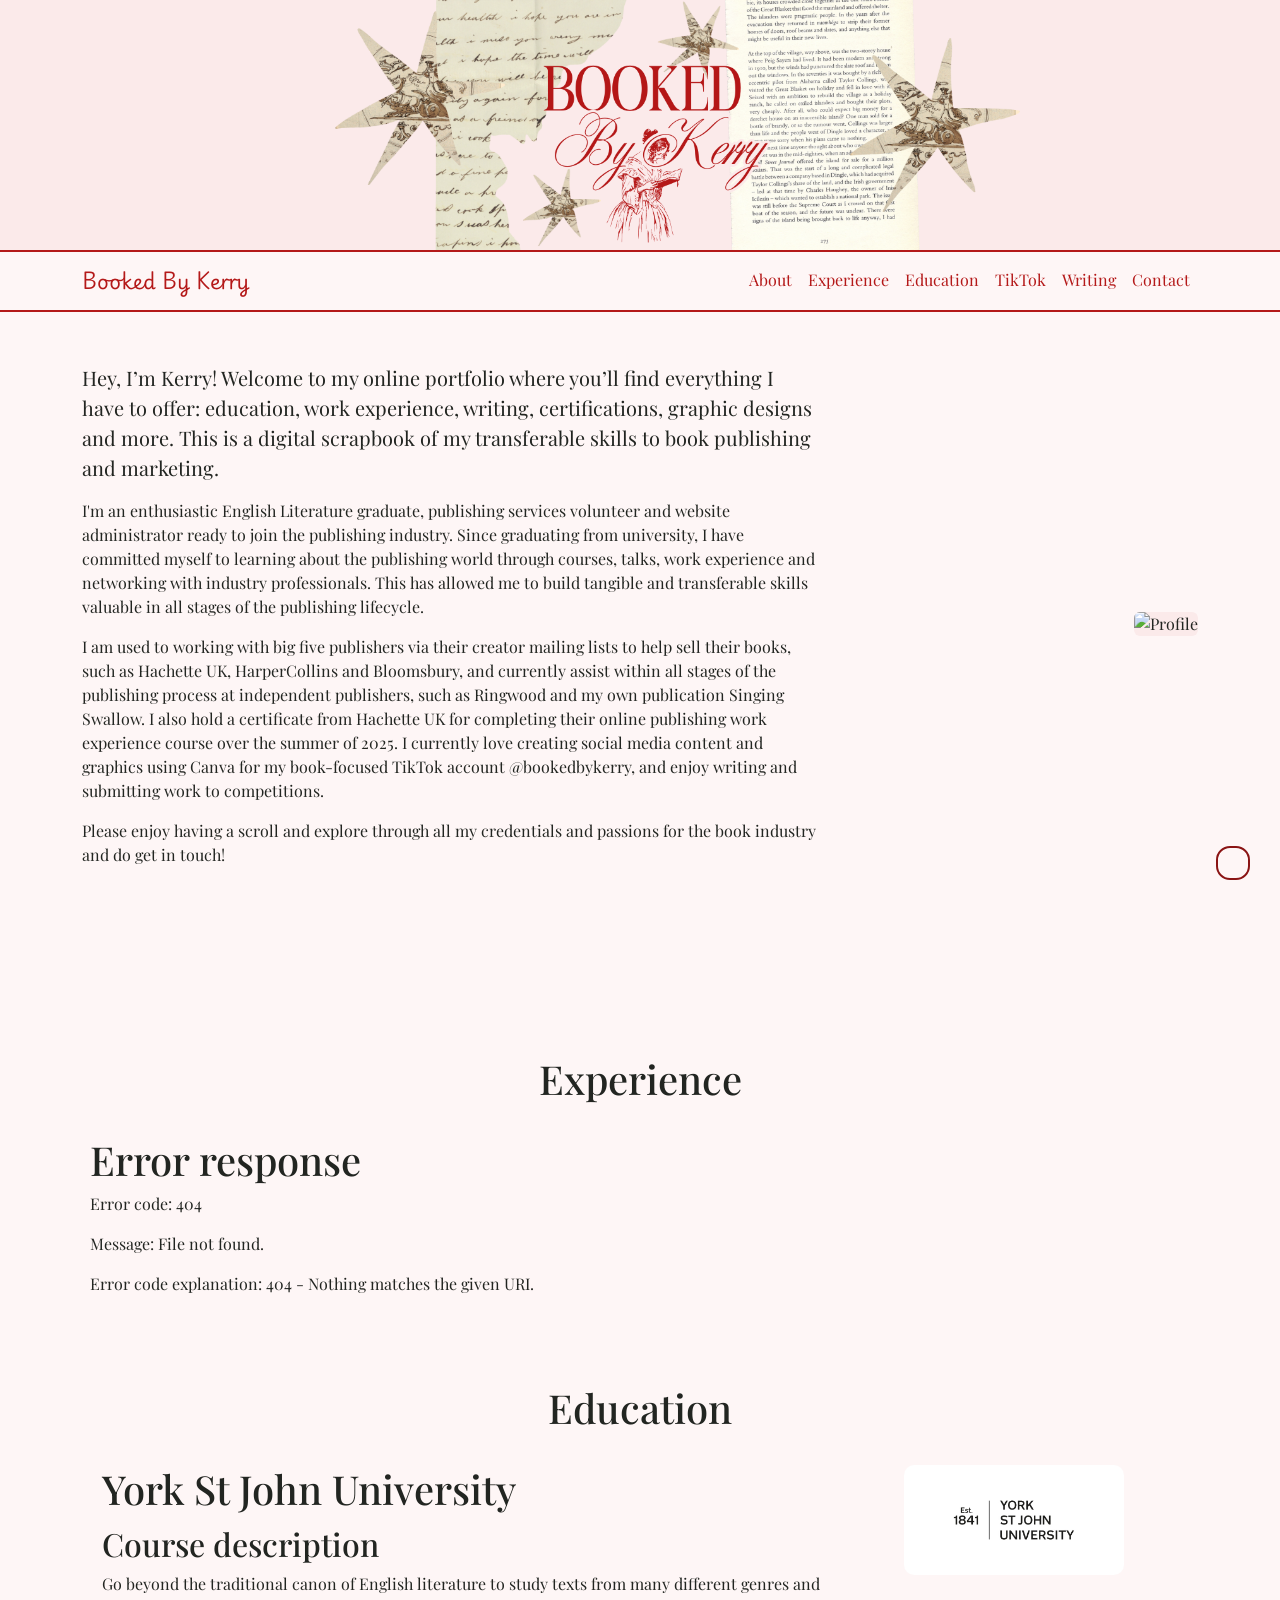
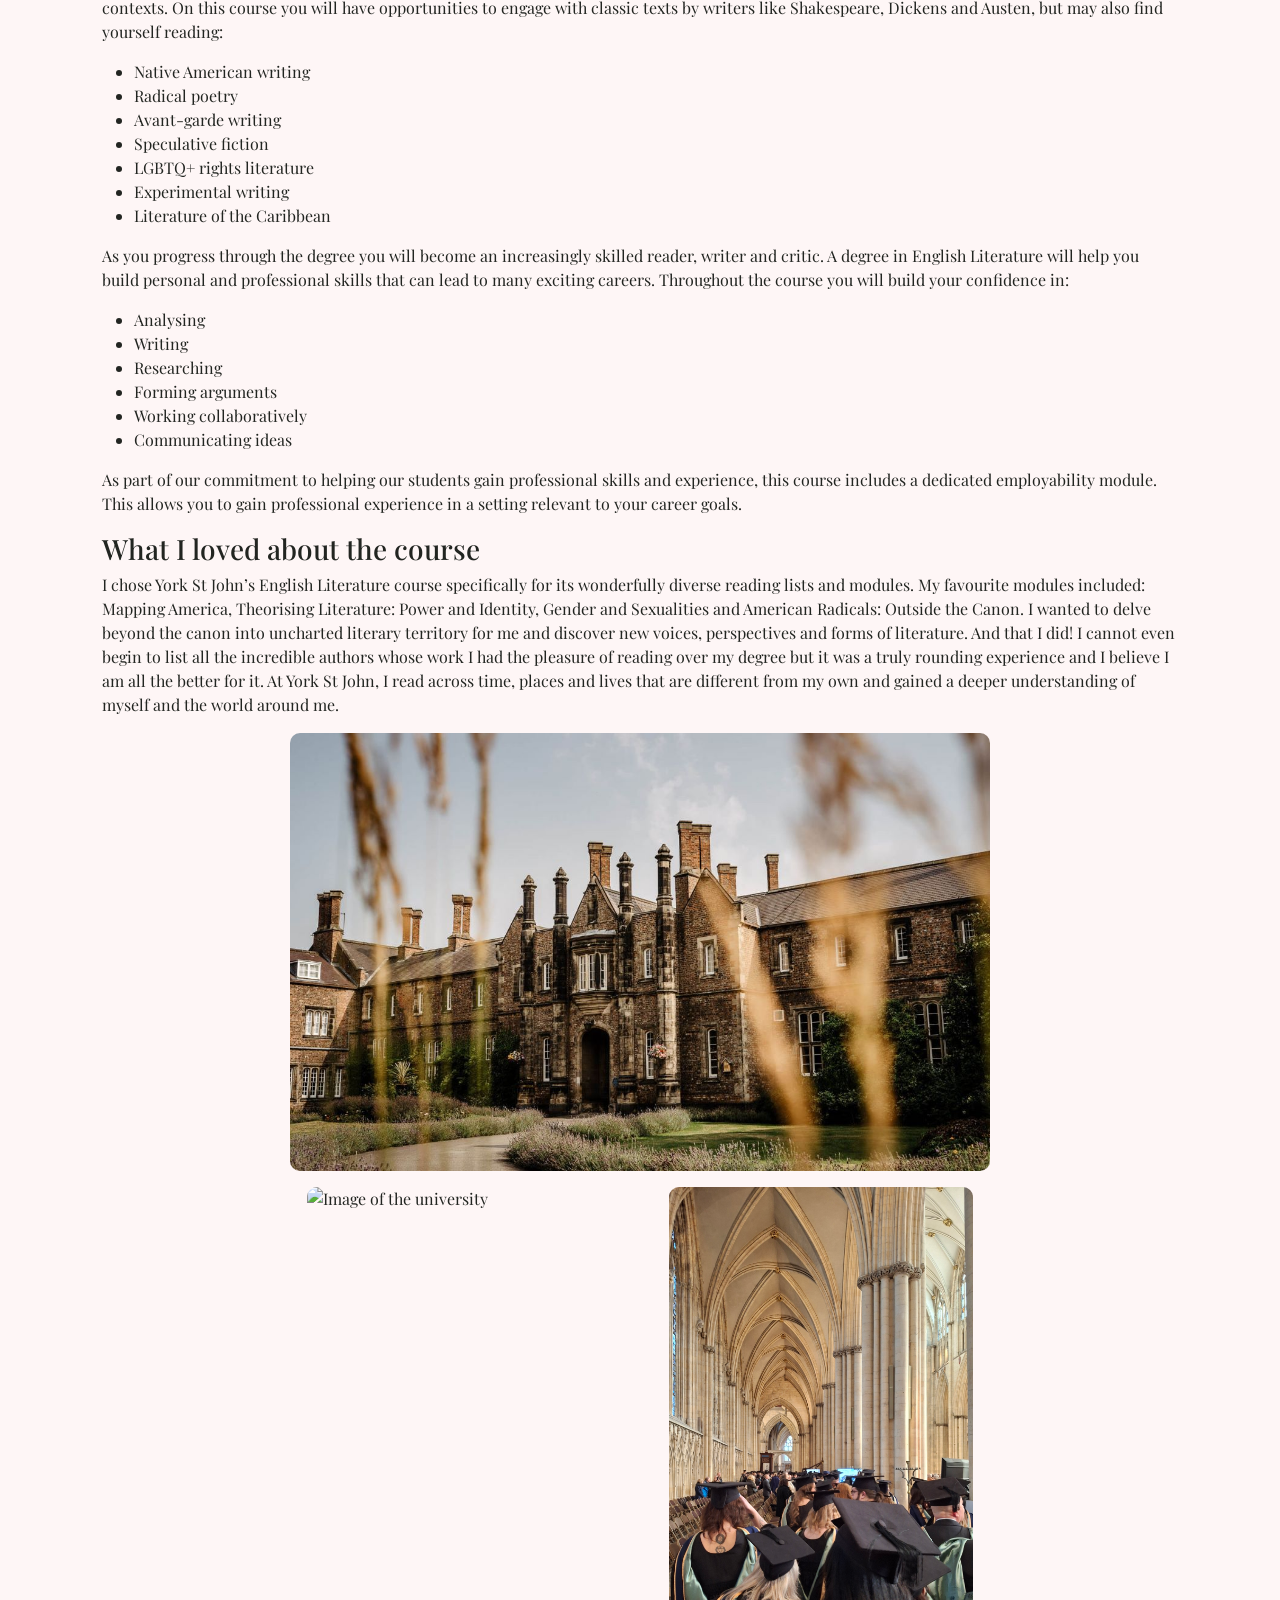
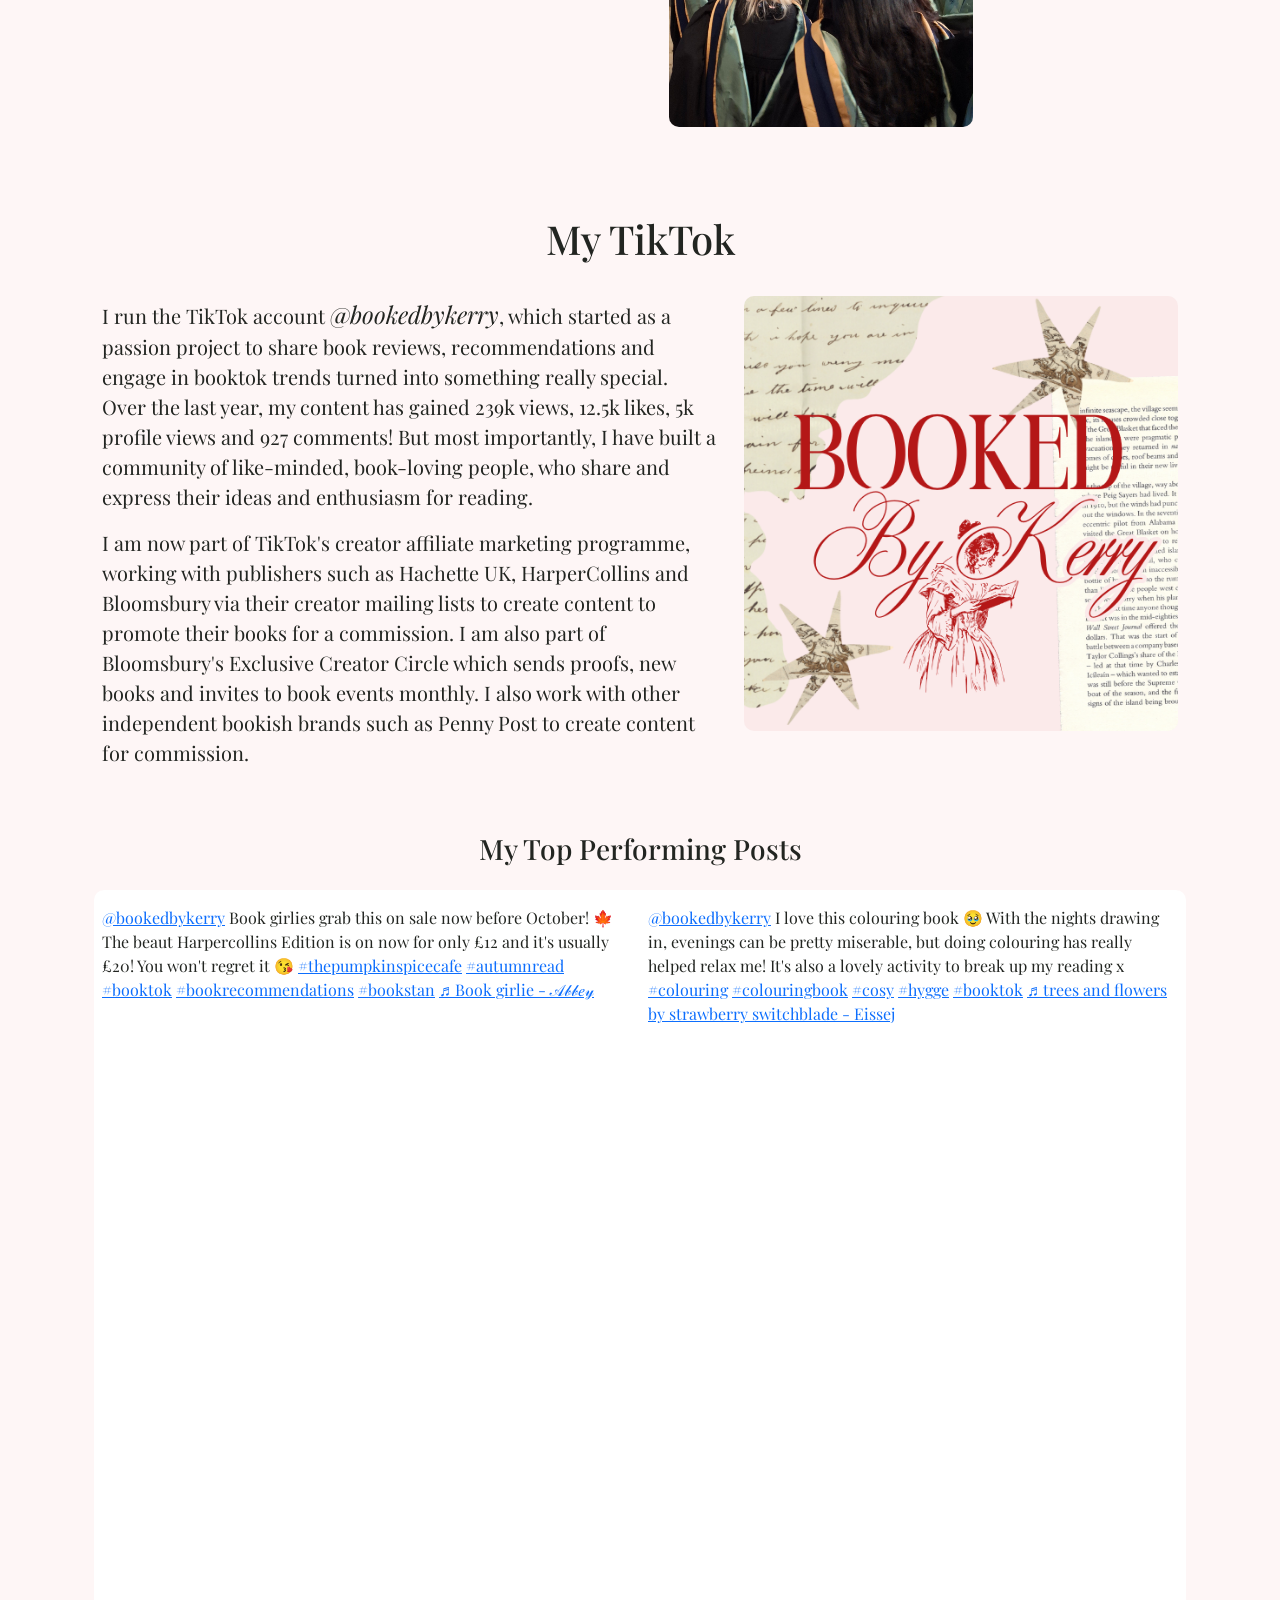
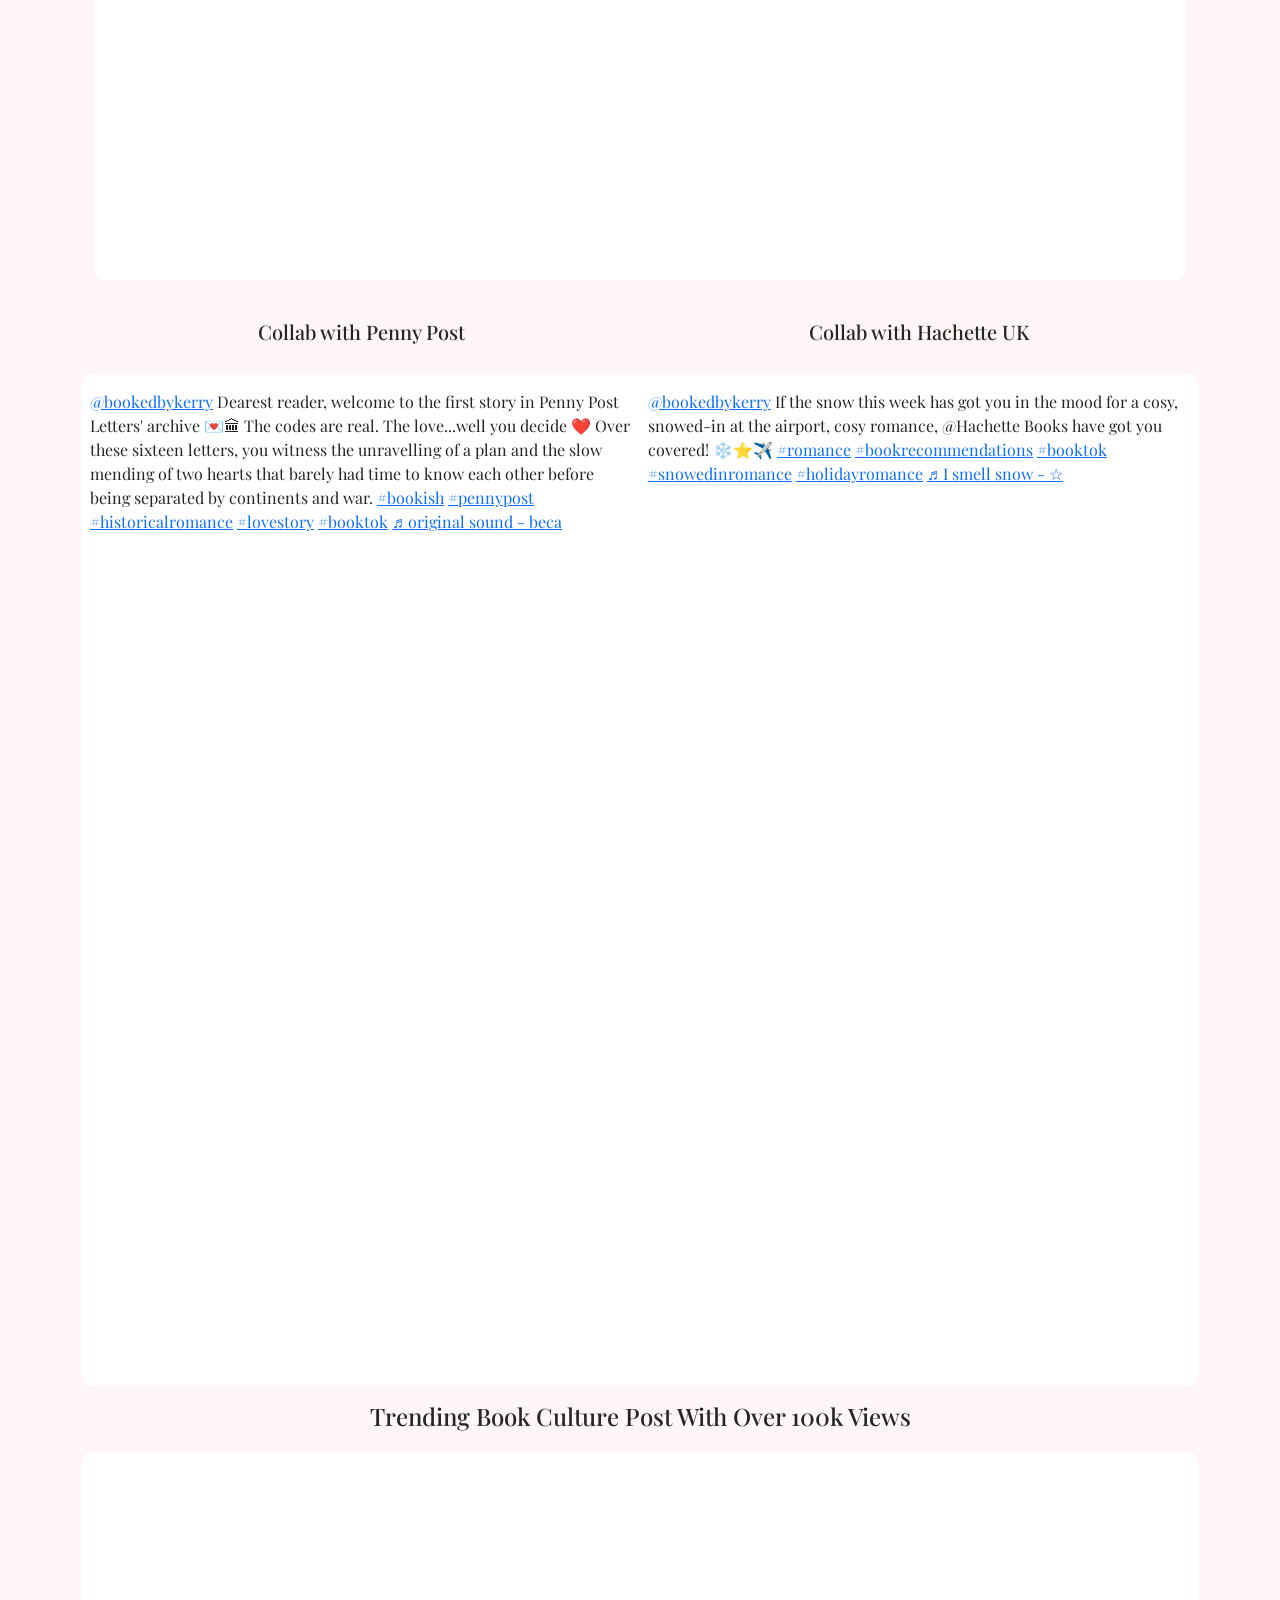
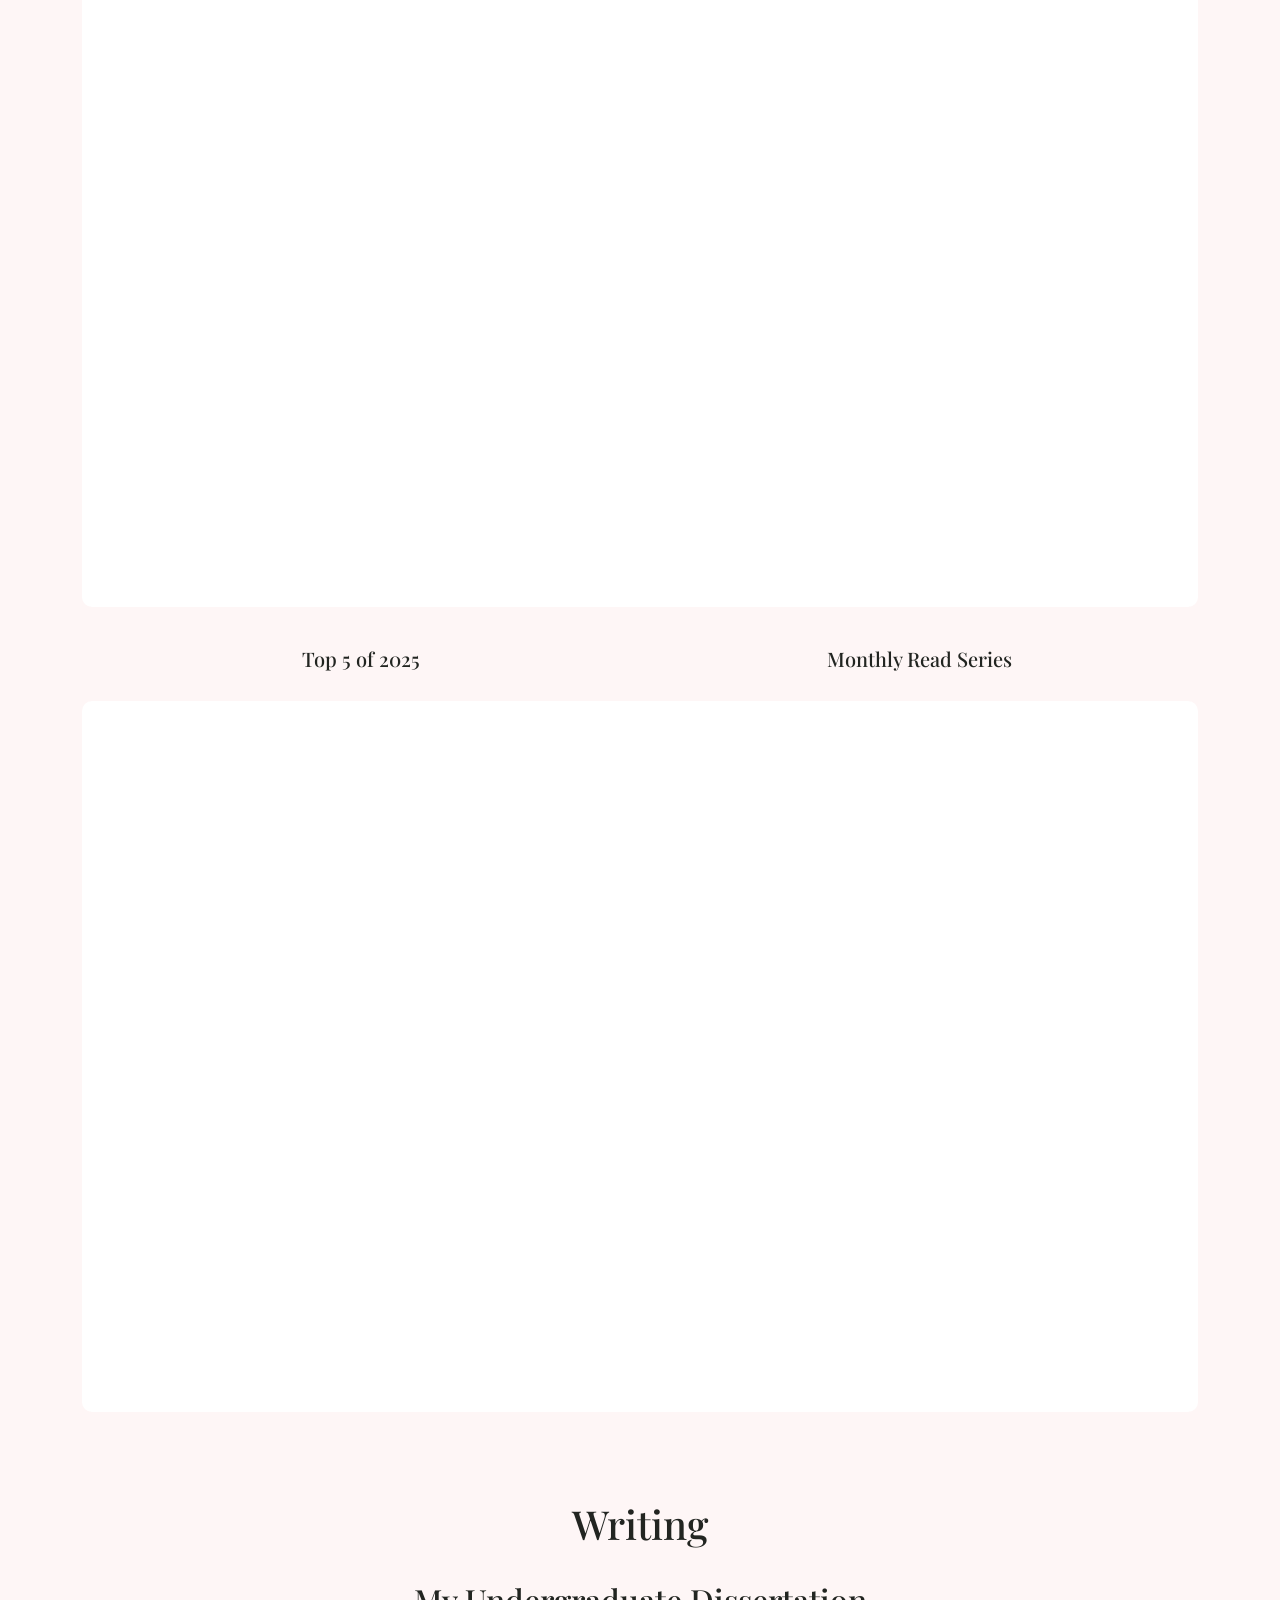
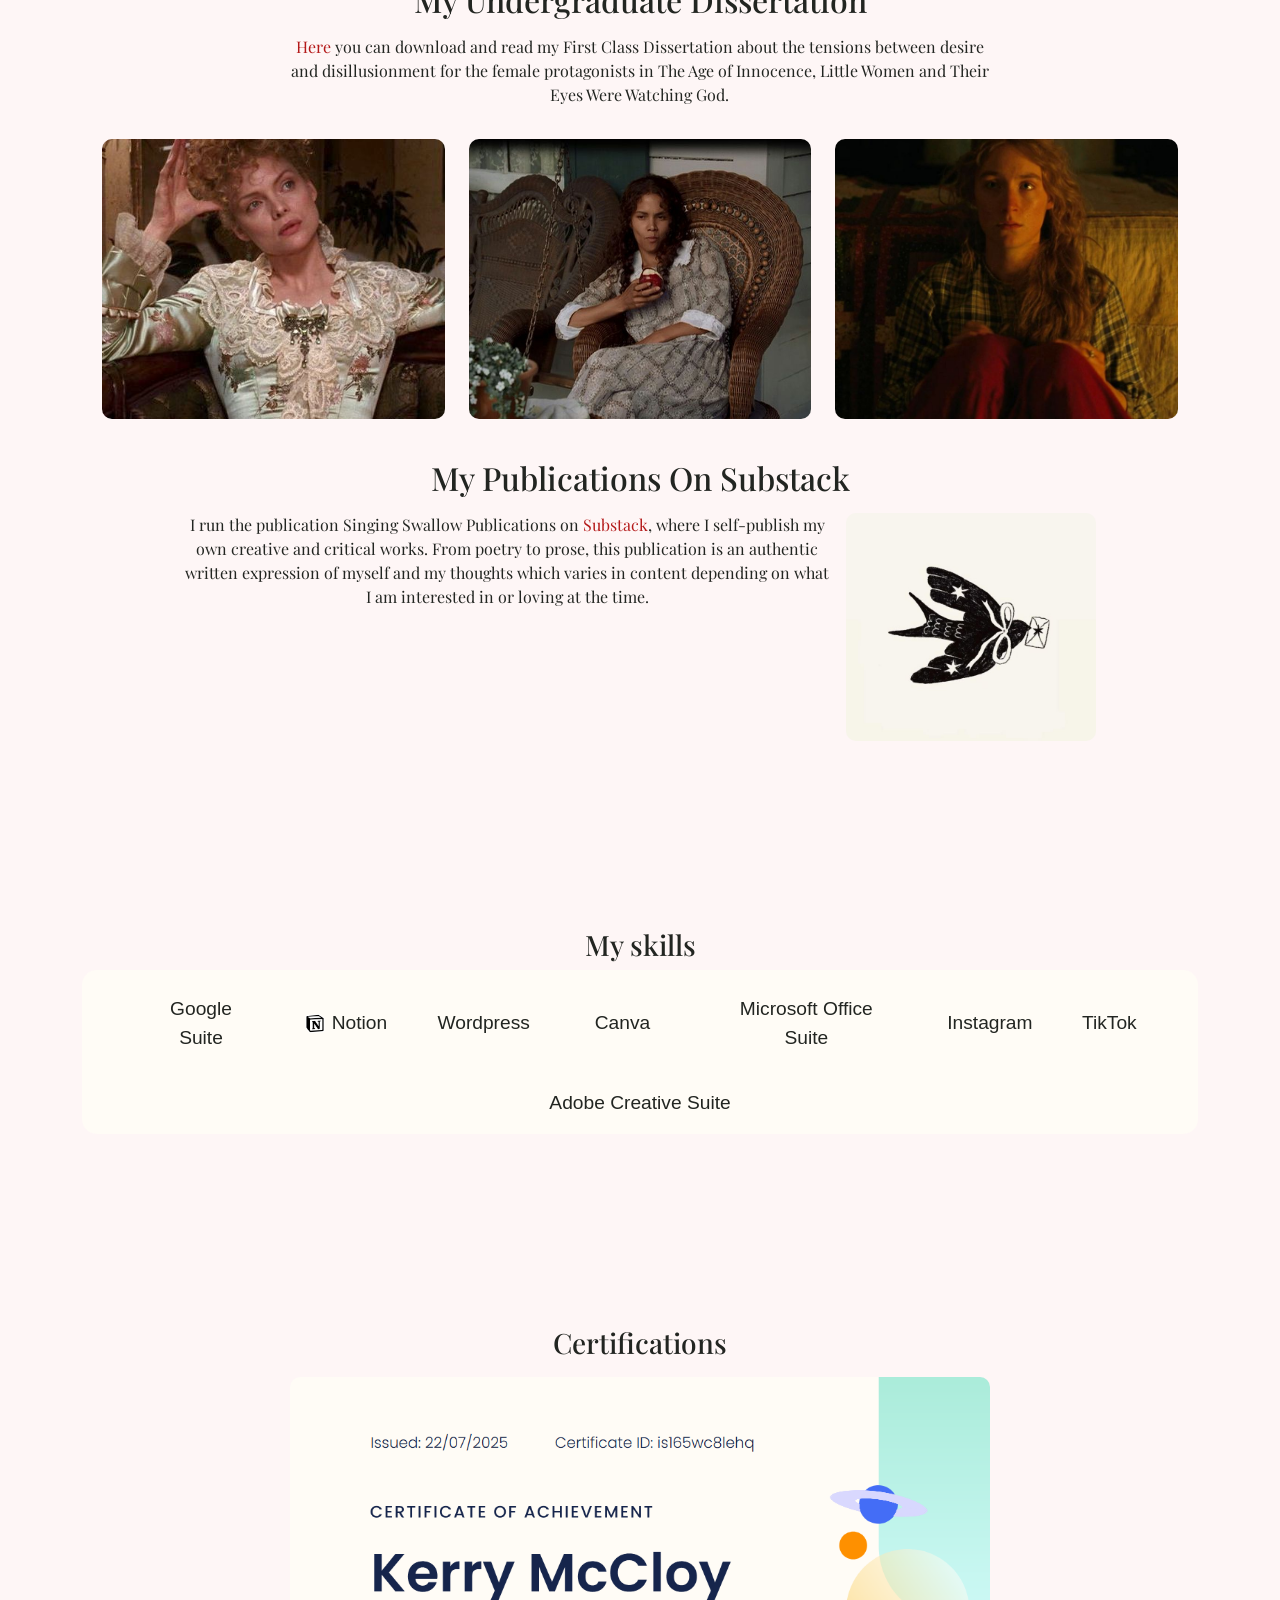
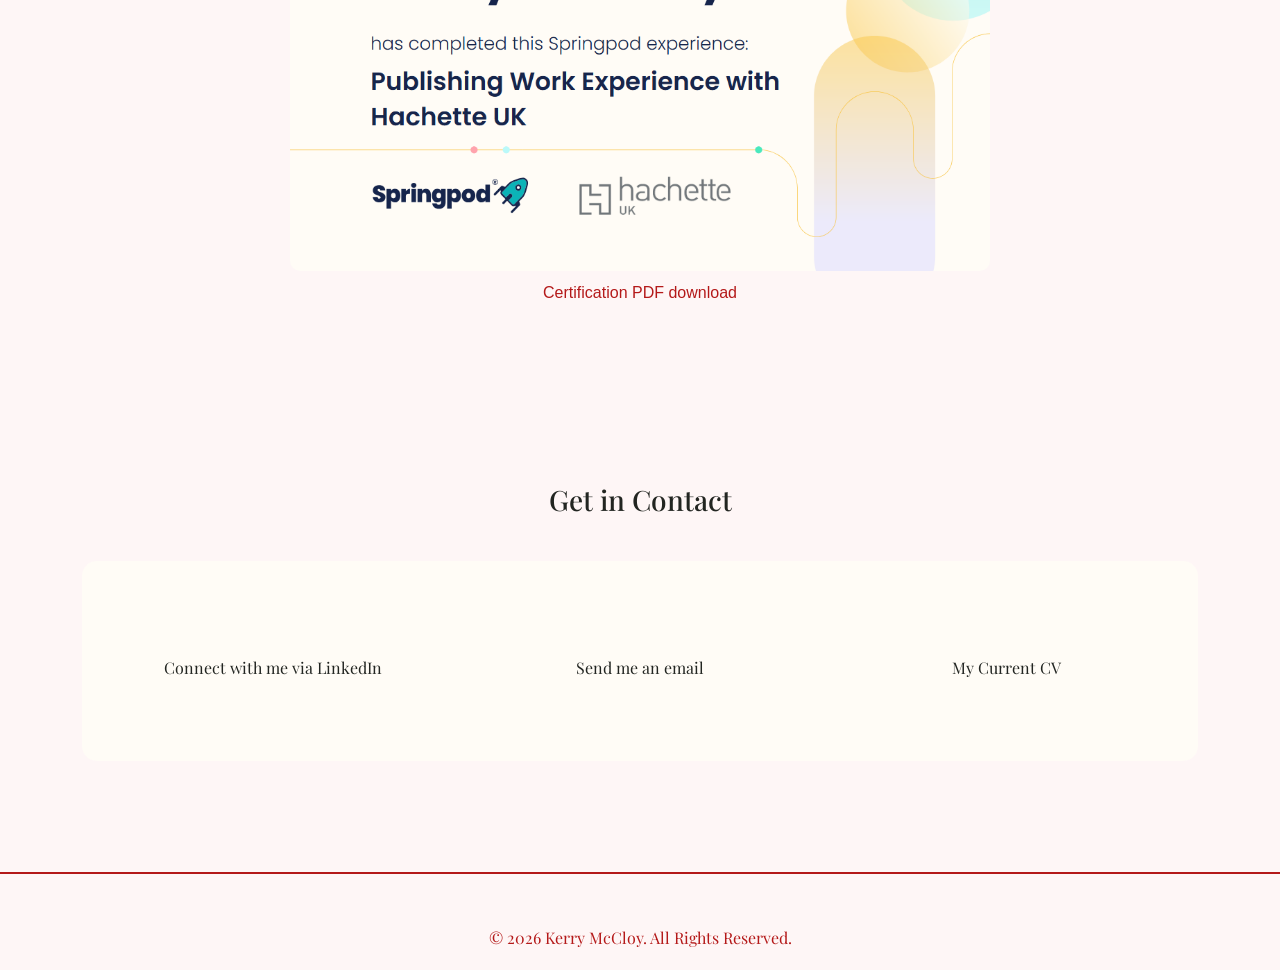
==== public/main.html @ deeffe2d "adjusting header image height" ====
<!DOCTYPE html>
<html lang="en">

<head>
    <meta charset="UTF-8">
    <meta name="viewport" content="width=device-width, initial-scale=1.0">
    <title>Booked By Kerry</title>

    <!-- Bootstrap & Animate.css -->
    <link href="https://cdn.jsdelivr.net/npm/bootstrap@5.3.2/dist/css/bootstrap.min.css" rel="stylesheet">
    <link rel="stylesheet" href="https://cdnjs.cloudflare.com/ajax/libs/animate.css/4.1.1/animate.min.css">
    <link rel="stylesheet" href="stylesheet.css">

    <!-- Google Fonts used by navbar and body -->
    <link rel="preconnect" href="https://fonts.googleapis.com">
    <link rel="preconnect" href="https://fonts.gstatic.com" crossorigin>
    <link href="https://fonts.googleapis.com/css2?family=Playwrite+IT+Moderna:wght@100..400&display=swap"
        rel="stylesheet">
    <link rel="preconnect" href="https://fonts.googleapis.com">
    <link rel="preconnect" href="https://fonts.gstatic.com" crossorigin>
    <link href="https://fonts.googleapis.com/css2?family=Playfair+Display:ital,wght@0,400..900;1,400..900&display=swap"
        rel="stylesheet">

    <!-- jQuery (Ensure Correct Syntax) -->
    <script src="https://code.jquery.com/jquery-3.6.0.min.js"></script>

    <!-- JavaScript for Project Menu -->
    <script src="Scripts\loadComponents.js"></script>

    <!-- JavaScript for Scroll to Top Button -->
    <script src="Scripts\scrollToTop.js"></script>

    <!-- Load TikTok embed script once for these embeds -->
    <script async src="https://www.tiktok.com/embed.js"></script>

    <!-- FontAwesome -->
    <script src="https://kit.fontawesome.com/4a263b5a4b.js" crossorigin="anonymous"></script>

    <style>
        /* Initially hide the body */
        body {
            display: none;
        }
    </style>

    <script>
        $(document).ready(function () {
            // Fade in the entire body over 1.5 seconds
            $("body").fadeIn(2000);
        });
    </script>

</head>

<body>
    <div class="text-center w-100">
        <img src="Media/navbar_banner.png" alt="Banner of Booked by Kerry logo" class="profile-image" style="max-height: 250px; width: 100%; object-fit: contain;">
    </div>

    <!-- Where the hnavbar is injected in -->
    <div id="header-container"></div>

    <!-- Scroll to top button -->
    <button onclick="topFunction()" id="myBtn" title="Go to top"><i class="fa-solid fa-angles-up"></i></button>

    <div class="container mb-4" id="about">
        <div class="row align-items-center">
            <!-- Image: shown above text on small screens, right on md+ -->
            <div class="col-12 col-md-4 text-center text-md-end order-1 order-md-2 mb-3 mb-md-0">
                <img src="Media/profile_photo.png" alt="Profile" class="profile-image img-fluid rounded"
                    style="max-width:220px;">
            </div>

            <!-- Text content: full width on small, left on md+ -->
            <div class="col-12 col-md-8 order-2 order-md-1">
                <p class="lead mb-2">
                    Hey, I’m Kerry! Welcome to my online portfolio where you’ll find everything I have to offer:
                    education, work experience, writing, certifications, graphic designs and more. This is a digital
                    scrapbook of my transferable skills to book publishing and marketing.
                </p>

                <!-- Extra content collapses on small screens, always shown on md+ -->
                <div class="d-md-block">
                    <p class="mb-3"></p>
                    I'm an enthusiastic English Literature graduate, publishing services volunteer and website
                    administrator ready to join the publishing industry. Since graduating from university, I have
                    committed myself to learning about the publishing world through courses, talks, work experience
                    and networking with industry professionals. This has allowed me to build tangible and
                    transferable skills valuable in all stages of the publishing lifecycle.
                    </p>
                    <p class="mb-3"></p>
                    I am used to working with big five publishers via their creator mailing lists to help sell their
                    books, such as Hachette UK, HarperCollins and Bloomsbury, and currently assist within all stages
                    of the publishing process at independent publishers, such as Ringwood and my own publication
                    Singing Swallow. I also hold a certificate from Hachette UK for completing their online
                    publishing work experience course over the summer of 2025. I currently love creating social
                    media content and graphics using Canva for my book-focused TikTok account @bookedbykerry, and
                    enjoy writing and submitting work to competitions.
                    </p>
                    <p class="mb-3"></p>
                    Please enjoy having a scroll and explore through all my credentials and passions for the book
                    industry and do get in touch!
                    </p>
                </div>
            </div>
        </div>
    </div>
    </div>

    <!-- Projects section: all projects loaded as static content -->
    <div class="container mt-4 project-container" id="projects">
        <!-- Each of these containers will be filled with the full project
             content from its corresponding HTML file -->
        <h1 class="my-projects-header" id="experience">Experience</h1>
        <div id="project4-container" class="mb-8 mt-8"></div>
        <h1 class="my-projects-header" id="education">Education</h1>
        <div id="project3-container" class="mb-8 mt-8"></div>
        <h1 class="my-projects-header" id="tiktok">My TikTok</h1>
        <div id="project2-container" class="mb-8 mt-8"></div>
        <h1 class="my-projects-header" id="writing">Writing</h1>
        <div id="project1-container" class="mb-8 mt-8"></div>
    </div>

    <div class="container">
        <div class="tech-container">
            <h3>My skills</h3>

            <!-- Programming Languages -->
            <div class="tech-row">
                <span><i class="fa-brands fa-google"></i> Google Suite</span>
                <span>
                    <img src="Media/notion_logo.png" alt="Notion logo"
                        style="width:1em;height:1em;vertical-align:middle;margin-right:0.35rem;display:inline-block;">
                    Notion
                </span>
                <span><i class="fa-brands fa-wordpress"></i> Wordpress</span>
                <span><i class="fa-solid fa-brush"></i> <span>Canva</span></span>
                <span><i class="fa-brands fa-microsoft"></i> Microsoft Office Suite</span>
                <span><i class="fa-brands fa-instagram"></i> Instagram</span>
                <span><i class="fa-brands fa-tiktok"></i> TikTok</span>
                <spajn><i class="fa-solid fa-file"></i> Adobe Creative Suite</span>
            </div>
        </div>
    </div>

    <!-- Add further certifications here -->
    <div class="tech-container">
        <h3 class="tools-frameworks-header">Certifications</h3>
        <!-- Certifications -->
        <div class="Certification-row">
            <span> <img class="bottom-image" src="Media\Kerry McCloy - 2025-12-15.PNG" alt="image of Hatchet certification that Kerry McCloy
has completed this Springpod experience:
Publishing Work Experience with
Hachette UK"> <a class="Credly" href="Media\Kerry McCloy - 2025-12-15.pdf" download=""
                    style="color: #b41919;">Certification
                    PDF download
                </a></span>
        </div>
    </div>

    <!-- Load Playfair Display and apply to headings so titles match the body -->
    <link href="https://fonts.googleapis.com/css2?family=Playfair+Display:wght@400;500;700&display=swap"
        rel="stylesheet">
    <style>
        /* Apply Playfair to body and copy it to all title elements */
        body,
        h1,
        h2,
        h3,
        h4,
        h5,
        h6,
        .contact-header,
        .tools-frameworks-header {
            font-family: 'Playfair Display', serif !important;
        }
    </style>

    <div class="container">
        <h3 class="text-center contact-header" id="contact">Get in Contact</h3>
        <div class="contact-container">
            <div class="row text-center mt-3">
                <!-- LinkedIn -->
                <div class="col-4">
                    <div class="contact-item">
                        <a href="https://www.linkedin.com/in/kerry-mccloy-695684358/" target="_blank" class="icon-link">
                            <i class="fa fa-linkedin-square fa-3x contact-icon"></i>
                        </a>
                        <div class="contact-text">
                            <p>Connect with me via LinkedIn</p>
                        </div>
                    </div>
                </div>

                <!-- Email -->
                <div class="col-4">
                    <div class="contact-item">
                        <a href="mailto:Kerrymccloy2017@gmail.com" class="icon-link">
                            <i class="fa-solid fa-envelope fa-3x contact-icon"></i>
                        </a>
                        <div class="contact-text">
                            <p>Send me an email</p>
                        </div>
                    </div>
                </div>

                <!-- CV Download -->
                <div class="col-4">
                    <div class="contact-item">
                        <a href="Media\Kerry McCloy CV.pdf" download class="icon-link">
                            <i class="fa-solid fa-file fa-3x contact-icon"></i>
                        </a>
                        <div class="contact-text">
                            <p>My Current CV</p>
                        </div>
                    </div>
                </div>
            </div>
        </div>
    </div>



    <div id="footer-container"></div> <!-- Placeholder for Footer -->

    <!-- Bootstrap Bundle (Ensure It’s At the End) -->
    <script src="https://cdn.jsdelivr.net/npm/bootstrap@5.3.2/dist/js/bootstrap.bundle.min.js"></script>
</body>

</html>
---- public/stylesheet.css ----
/* Main styling doc */


/* main colour #fbeaea */

/* font colour #b41919 */

/* 
Global styling
*/
body {
    background-color:  #fef6f6;
    color:  #222521 ;
    font-family: "Playfair", serif;
}
html {
    scroll-behavior: smooth;
}
::-moz-selection { /* Code for Firefox */
    color: #b41919;
    background: #fbeaea;
  }
  
  ::selection {
    color: #b41919;
    background: #fbeaea;
  }

/* nav text styling */

nav {
  border-bottom: #b41919 2px solid;
  border-top: #b41919 2px solid;
  margin-bottom: 4%;
}

/* Change burger menu color */
.navbar-custom .navbar-toggler-icon {
    background-image: url("data:image/svg+xml;charset=UTF8,%3Csvg xmlns='http://www.w3.org/2000/svg' viewBox='0 0 30 30'%3E%3Cpath stroke='%23b41919' stroke-width='2' stroke-linecap='round' d='M4 7h22M4 15h22M4 23h22'/%3E%3C/svg%3E") !important;
}

.navbar-custom.sticky-top {
  position: sticky;
  top: 0;
  z-index: 1030;
  background-color: #fef6f6; /* ensure solid background */
}

/* Make the injected header wrapper sticky so it stays under the hero image
   and sticks to the top of the viewport when scrolling */
#header-container {
  position: sticky;
  top: 0;
  z-index: 1025;
}

/* color of text and formatting */
.navbar-brand,.nav-link {
    position: relative;
    display: inline-block;
    color: #b41919; /* Navbar font colour */
    border-bottom: 2px solid transparent; /* Adding invisible border for spacing */
    transition: all 0.3s ease; /* Smooth transition for all properties */
}

/* Adding special font to main brand name */
.navbar-brand {
    font-family: "Playwrite IT Moderna", sans-serif;
}

/* After hover affect */
.navbar-brand::after, .nav-link::after {
    content: '';
    position: absolute;
    bottom: -2px; /* Slightly below the text */
    left: 0;
    width: 0;
    height: 2px;
    background-color: #b41919;
    transition: width 0.3s ease;
}

.navbar-brand:hover, .nav-link:hover {
    color: #8a1414 !important; /* Darker shade for visibility on hover */
}

.navbar-brand:hover::after, .nav-link:hover::after {
    width: 100%;
}

/* Scroll to top styling */
#myBtn {
  position: fixed; /* Fixed/sticky position */
  bottom: 20px; /* Place the button at the bottom of the page */
  right: 30px; /* Place the button 30px from the right */
  z-index: 99; /* Make sure it does not overlap */
  border: none; /* Remove borders */
  outline: none; /* Remove outline */
  background-color: #fef6f6; /* Set a background color */
  color: #8a1414; /* Text color */
  cursor: pointer; /* Add a mouse pointer on hover */
  padding: 15px; /* Some padding */
  border-radius: 14px; /* Rounded corners */
  font-size: 18px; /* Increase font size */
  transition: all 0.3s ease-in-out; /* Smooth transition for hover effects */
  border: #8a1414 2px solid; /* Border matching text color */
}

#myBtn:hover {
  background-color: #b41919; /* Match hover background color */
  color: #ffcaca; /* Match hover text color */
  cursor: pointer;
}


/* 
About tech styling
*/
.tech-container {
    text-align: center;
    font-family: Arial, sans-serif;
    margin-top: 15%;
}

.tech-row {
    display: flex;
    justify-content: center;
    flex-wrap: wrap;
    gap: 20px;
    font-size: 1.2rem;
    margin-bottom: 15px;
    background-color: #fffcf6;
    border-radius: 15px;
    padding: 15px;
    box-sizing: border-box;
}

.tech-row span {
    display: flex;
    align-items: center;
    gap: 2%;
    padding: 10px 15px;
    border-radius: 20px;
    transition: all 0.3s ease-in-out;
}

.tech-row span:hover {
    background-color: rgba(255, 255, 255, 0.1);
    box-shadow: 0 0 15px rgba(255, 255, 255, 0.3);
    border-radius: 25px;
}

i {
    font-size: 1.5rem;
}

.tools-frameworks-header{
    margin-top: 6%;
}

/* 
Certification styling 
*/
.Certification-row span {
    display: flex;
    flex-direction: column; /* Stack vertically */
    align-items: center;
    gap: 10px;
    padding: 10px 15px;
    border-radius: 20px;
    transition: all 0.3s ease-in-out;
    position: relative; /* Needed for hover effect */
}

.Credly {
    text-decoration: none;
    color: #222521;
    position: relative; /* Make underline relative to this element */
}

.Credly::after {
    content: '';
    position: absolute;
    bottom: -2px; /* Slightly below the text */
    left: 0;
    width: 0;
    height: 2px;
    background-color: #b41919;
    transition: width 0.3s ease;
}

.Credly:hover::after {
    width: 100%;
}


/*
project styling
*/

/* Header */
.my-projects-header {
    margin-bottom: 3%;
    margin-top: 8%;
    text-align: center;
}

/* Primary text color */
.text-primary {
    color: #222521  !important;
}

/* List group items (the clickable buttons) */
.list-group-item {
    transition: all 0.3s ease-in-out;
    background-color: #ffcaca;
    border: 2px solid #b41919 !important;
    margin: 0.5%;
    margin-bottom: 10px;
    color: #b41919; /* Light text */
}

/* Hover effect for entire button and text */
.list-group-item:hover {
    background-color: #b41919; /* Light green background */
    color: #ffcaca !important; /* Dark text on hover */
    cursor: pointer;
}

/* Link button colouring e.g navbar font */
.project-link,
.experience-link {
    text-decoration: none !important;
}


.diss_w {
  text-align: center;
}

/* Content area animation */
#project-content , #experience-content{
    min-height: 300px;
    padding: 20px;
    border-radius: 10px;
    background:  #fef6f6 ;
    border-radius: 5%;
    margin-bottom: 5%;
}

.project-container, .experience-container{
    margin-top: 5% !important;
    padding: 20px;
    box-sizing: border-box;
}


/*
About page styling
*/
.profile-image {
    object-fit: cover; /* Crop the image to fit */
    width: 100%;
    background-color: #fbeaea;
}



/*
contact styling
*/
.contact-header{
    margin-top: 15%;
}


/*
experience / education image styling
*/
.content-container-img{
  border-radius: 10px;
}

.logo-img {
  /* Slightly smaller logo, still responsive */
  width: 100%;
  max-width: 220px;
  height: auto;
  border-radius: 10px;
  margin-right: 5%;
  margin-bottom: 5%;
}

.bottom-image {
  width: 100%;
  max-width: 700px; /* cap size on very large screens */
  height: auto;
  border-radius: 10px;
}
.education_img {
  border-radius: 10px;
}

/* Education gallery layout */
.education-gallery {
  max-width: 700px;
  margin: 0 auto;
}

.education-main-image {
  width: 100%;
  height: auto;
  border-radius: 10px;
}

.education-thumb {
  width: 90%; /* slightly smaller than the full column for visual balance */
  height: auto;
  border-radius: 10px;
}

/* Project 2 styling */

/*
Project 3 styling
*/
/* Styling for lists with no bullets but indented items */
ul.no-bullets {
    list-style-type: none; /* Remove bullets */
    padding-left: 20px; /* Indent list items */
}

ul.no-bullets li {
    margin-bottom: 5px; /* Optional: adds space between list items */
    font-size: 16px; /* Customize font size */
}

/* 
contact styling
*/
.contact-container{
    margin-bottom: 10%;
    min-height: 200px;
    margin-top: 4%;
    padding: 20px;
    background: #fffcf6;
    /* border: 3px #ffcaca solid; */
    border-radius: 15px;
    box-sizing: border-box;
}

.contact-item {
    display: flex;
    flex-direction: column;
    height: 100%;
    justify-content: space-between;
    min-height: 120px; /* Ensures consistent height */
}

.contact-text {
    flex-grow: 1;
    display: flex;
    align-items: center;
    justify-content: center;
    margin-top: 15px;
}

.icon-link {
    display: inline-block;
    color: #b41919; /* Icon color */
    text-decoration: none; /* Remove default underline */
    width: auto; /* Don't stretch full width of container */
    text-align: center; /* Center the icon */
    margin-bottom: auto; /* Push icon to top */
}

/* make the underline relative to the icon itself */
.contact-icon {
    position: relative; /* <-- ensure ::after is relative to the icon */
    transition: color 0.3s ease;
    display: inline-block; /* Ensure proper alignment */
    width: 48px; /* Fixed width for consistent alignment */
    text-align: center; /* Center the icon within its fixed width */
}

/* Underline Effect */
.contact-icon::after {
    content: '';
    position: absolute;
    bottom: -5px; /* Adjust for spacing */
    left: 50%;
    transform: translateX(-50%); /* center the underline under the icon */
    width: 0;
    height: 2px; /* Thickness of underline */
    background-color: #222521; /* Underline color */
    transition: width 0.3s ease; /* Smooth transition */
}

.contact-icon:hover i {
    color: #222521; /* Change icon color on hover */
}

.contact-icon:hover::after {
    width: 100%; /* expands to the icon's width only */
}

.footer-text
{
    color: #b41919;
}

footer {
    border-top: #b41919 2px solid;
}

* {
  box-sizing: border-box;
}

.loader-container {
    justify-content: center;
    align-items: center;
    flex-direction: column;
    gap: 12px;
    height : 100vh;
    display: flex;
}

.book-background {
  background: #b41919;
  
}

.book-h1 {
  color: #ffcaca;
  text-align: center;
  font-family: sans-serif;
  text-transform: uppercase;
  font-size: 20px;
  position: relative;
}

.book-h1:after {
  position: absolute;
  content: "";
  -webkit-animation: Dots 2s cubic-bezier(0, .39, 1, .68) infinite;
  animation: Dots 2s cubic-bezier(0, .39, 1, .68) infinite;
}

.loader {
  margin: 5% auto 30px;
}

.book {
  border: 4px solid #ffcaca;
  width: 60px;
  height: 45px;
  position: relative;
  perspective: 150px;
}

.page {
  display: block;
  width: 30px;
  height: 45px;
  border: 4px solid #ffcaca;
  border-left: 1px solid #ffcaca;
  margin: 0;
  position: absolute;
  right: -4px;
  top: -4px;
  overflow: hidden;
  background: #ffcaca;
  transform-style: preserve-3d;
  -webkit-transform-origin: left center;
  transform-origin: left center;
}

.book .page:nth-child(1) {
  -webkit-animation: pageTurn 1.2s cubic-bezier(0, .39, 1, .68) 1.6s infinite;
  animation: pageTurn 1.2s cubic-bezier(0, .39, 1, .68) 1.6s infinite;
}

.book .page:nth-child(2) {
  -webkit-animation: pageTurn 1.2s cubic-bezier(0, .39, 1, .68) 1.45s infinite;
  animation: pageTurn 1.2s cubic-bezier(0, .39, 1, .68) 1.45s infinite;
}

.book .page:nth-child(3) {
  -webkit-animation: pageTurn 1.2s cubic-bezier(0, .39, 1, .68) 1.2s infinite;
  animation: pageTurn 1.2s cubic-bezier(0, .39, 1, .68) 1.2s infinite;
}


/* Page turn */

@-webkit-keyframes pageTurn {
  0% {
    -webkit-transform: rotateY( 0deg);
    transform: rotateY( 0deg);
  }
  20% {
    background: #8a1414 ;
  }
  40% {
    background: #b41919;
    -webkit-transform: rotateY( -180deg);
    transform: rotateY( -180deg);
  }
  100% {
    background: #b41919;
    -webkit-transform: rotateY( -180deg);
    transform: rotateY( -180deg);
  }
}

@keyframes pageTurn {
  0% {
    transform: rotateY( 0deg);
  }
  20% {
    background: #8a1414;
  }
  40% {
    background: #b41919;
    transform: rotateY( -180deg);
  }
  100% {
    background: #b41919;
    transform: rotateY( -180deg);
  }
}


/* Dots */

@-webkit-keyframes Dots {
  0% {
    content: "";
  }
  33% {
    content: ".";
  }
  66% {
    content: "..";
  }
  100% {
    content: "...";
  }
}

@keyframes Dots {
  0% {
    content: "";
  }
  33% {
    content: ".";
  }
  66% {
    content: "..";
  }
  100% {
    content: "...";
  }
}
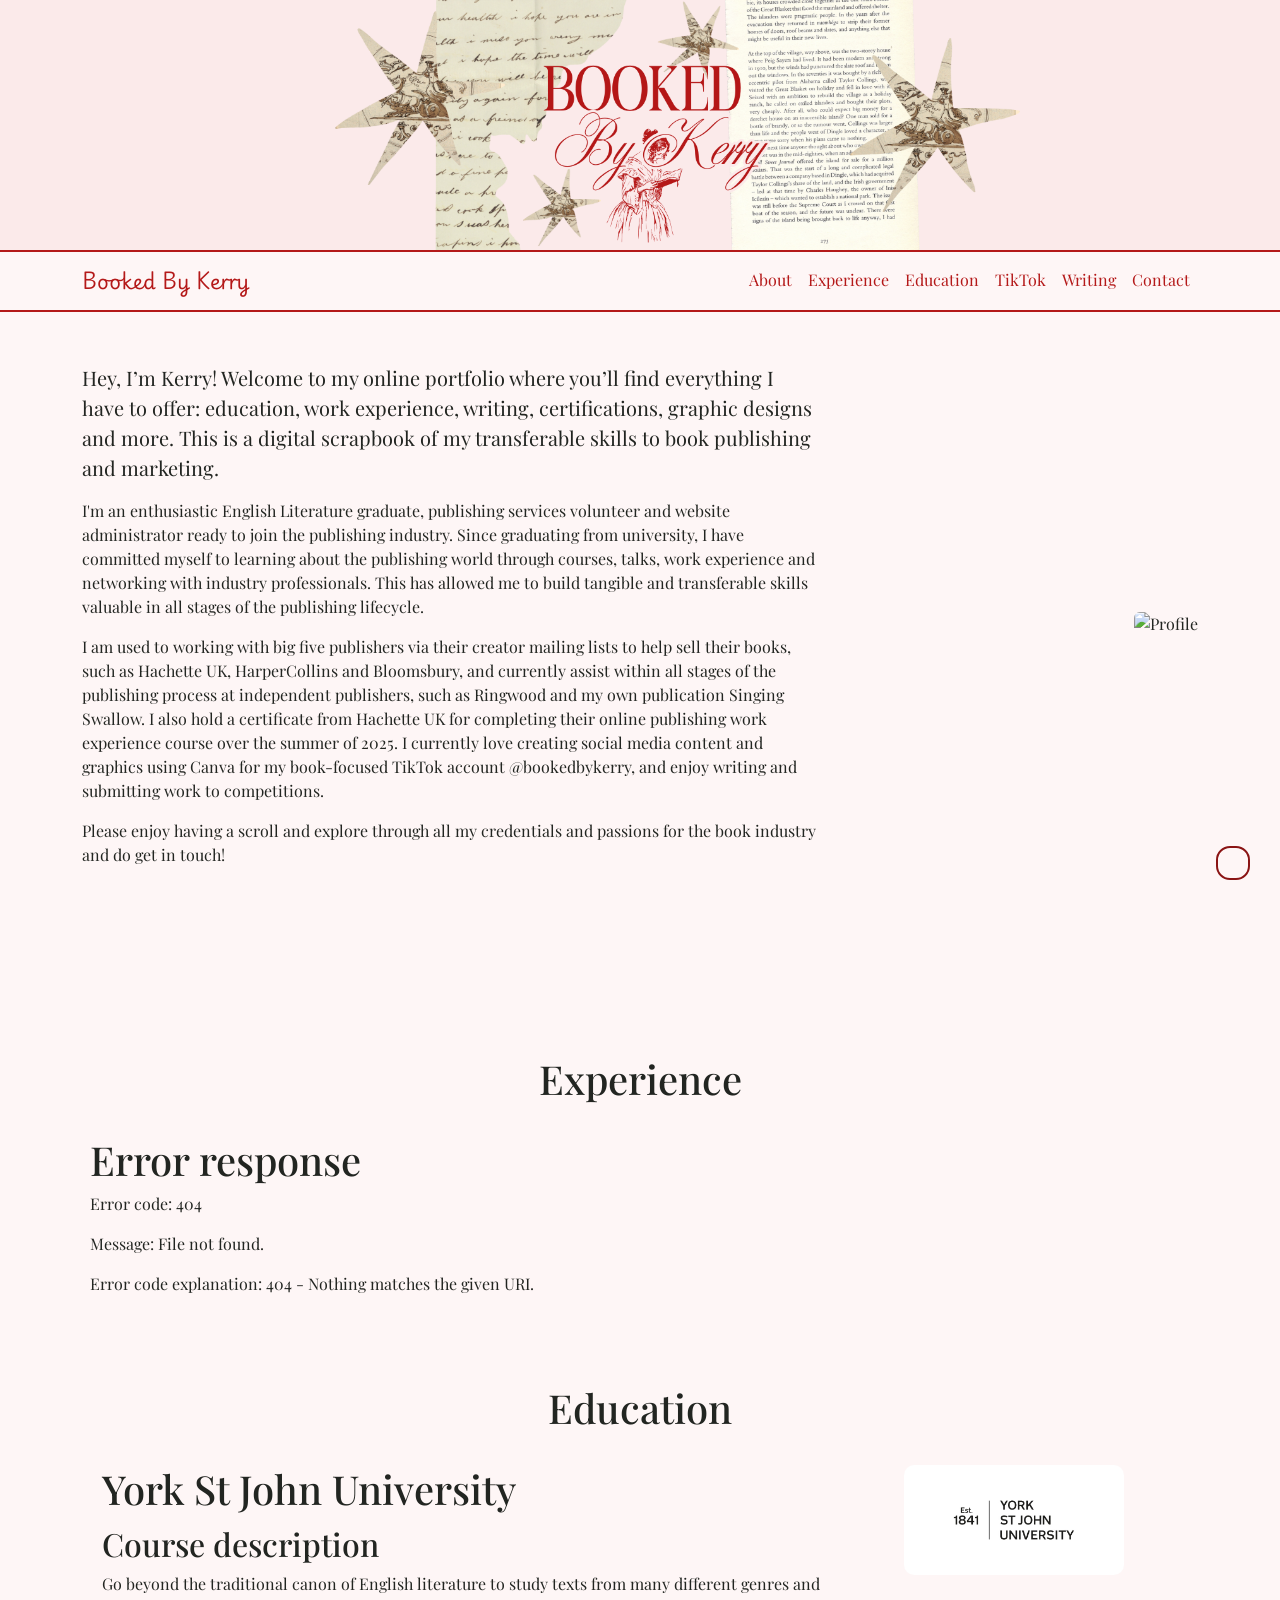
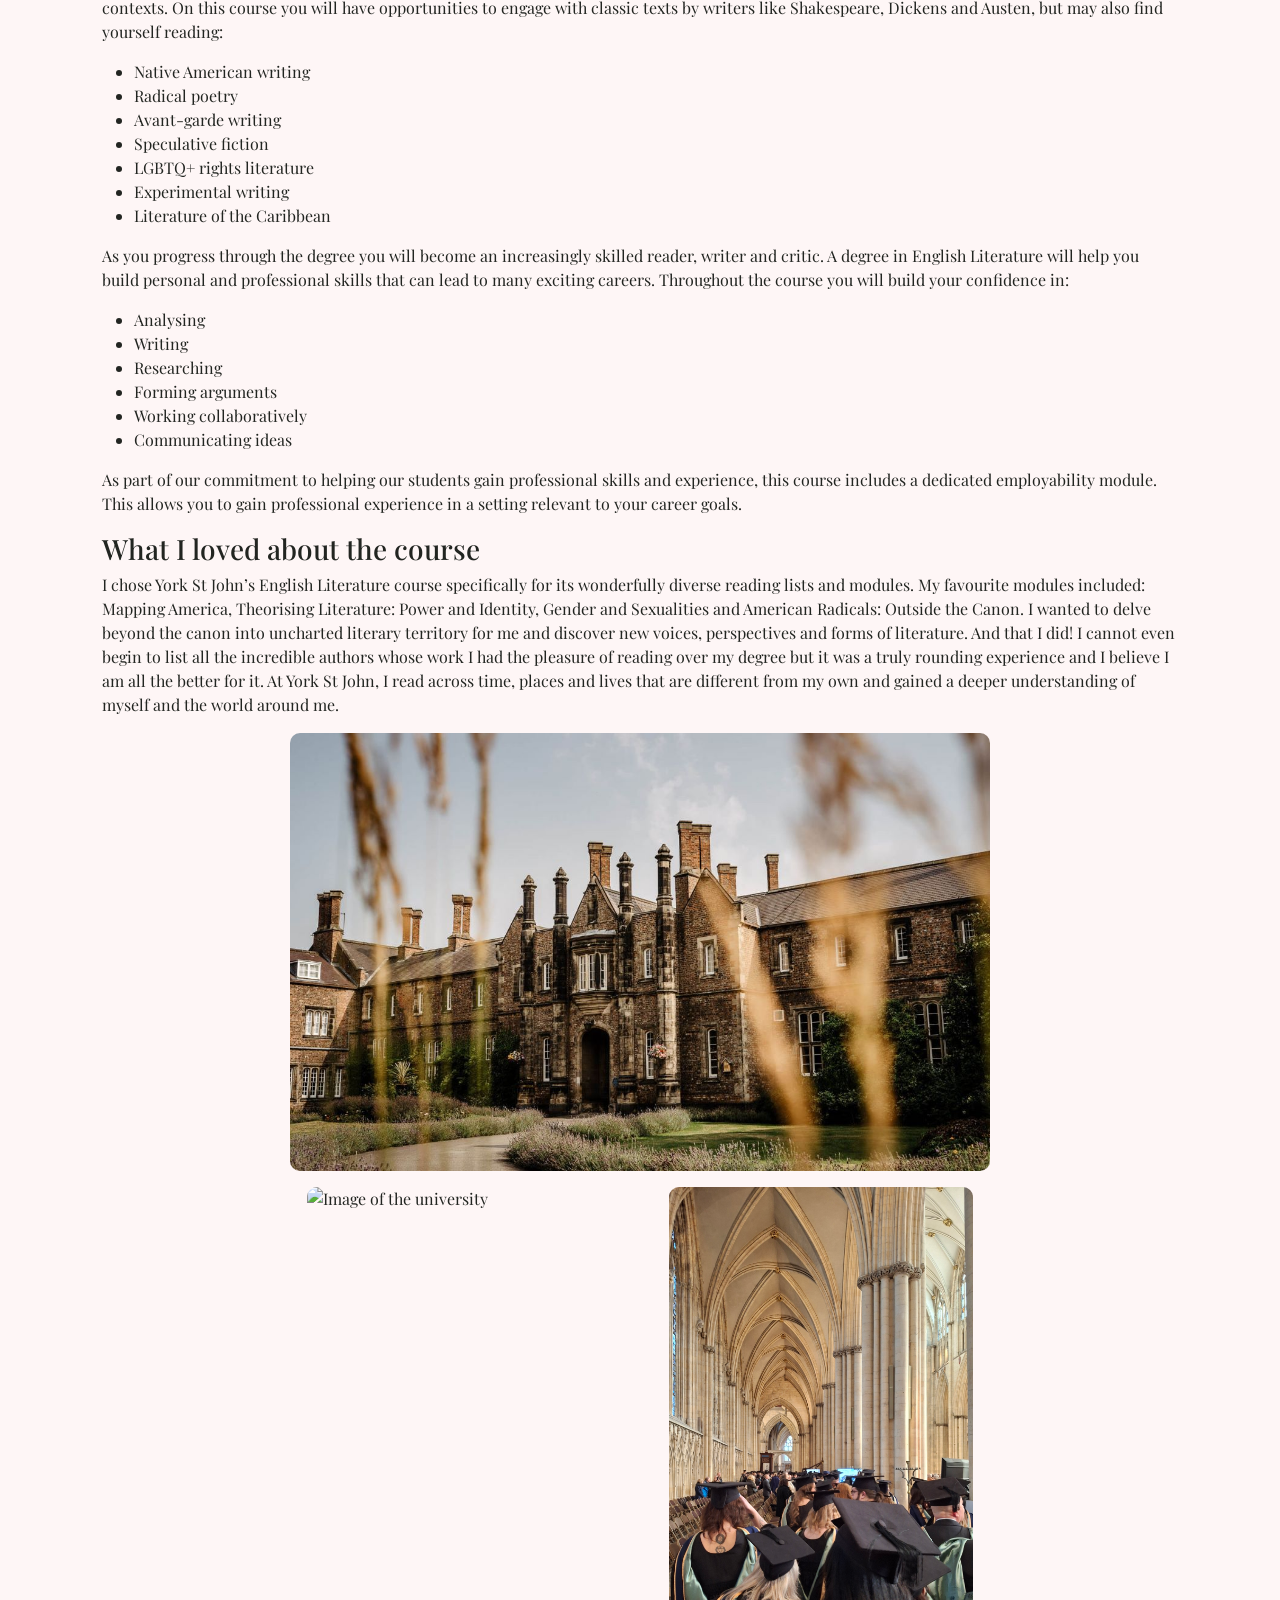
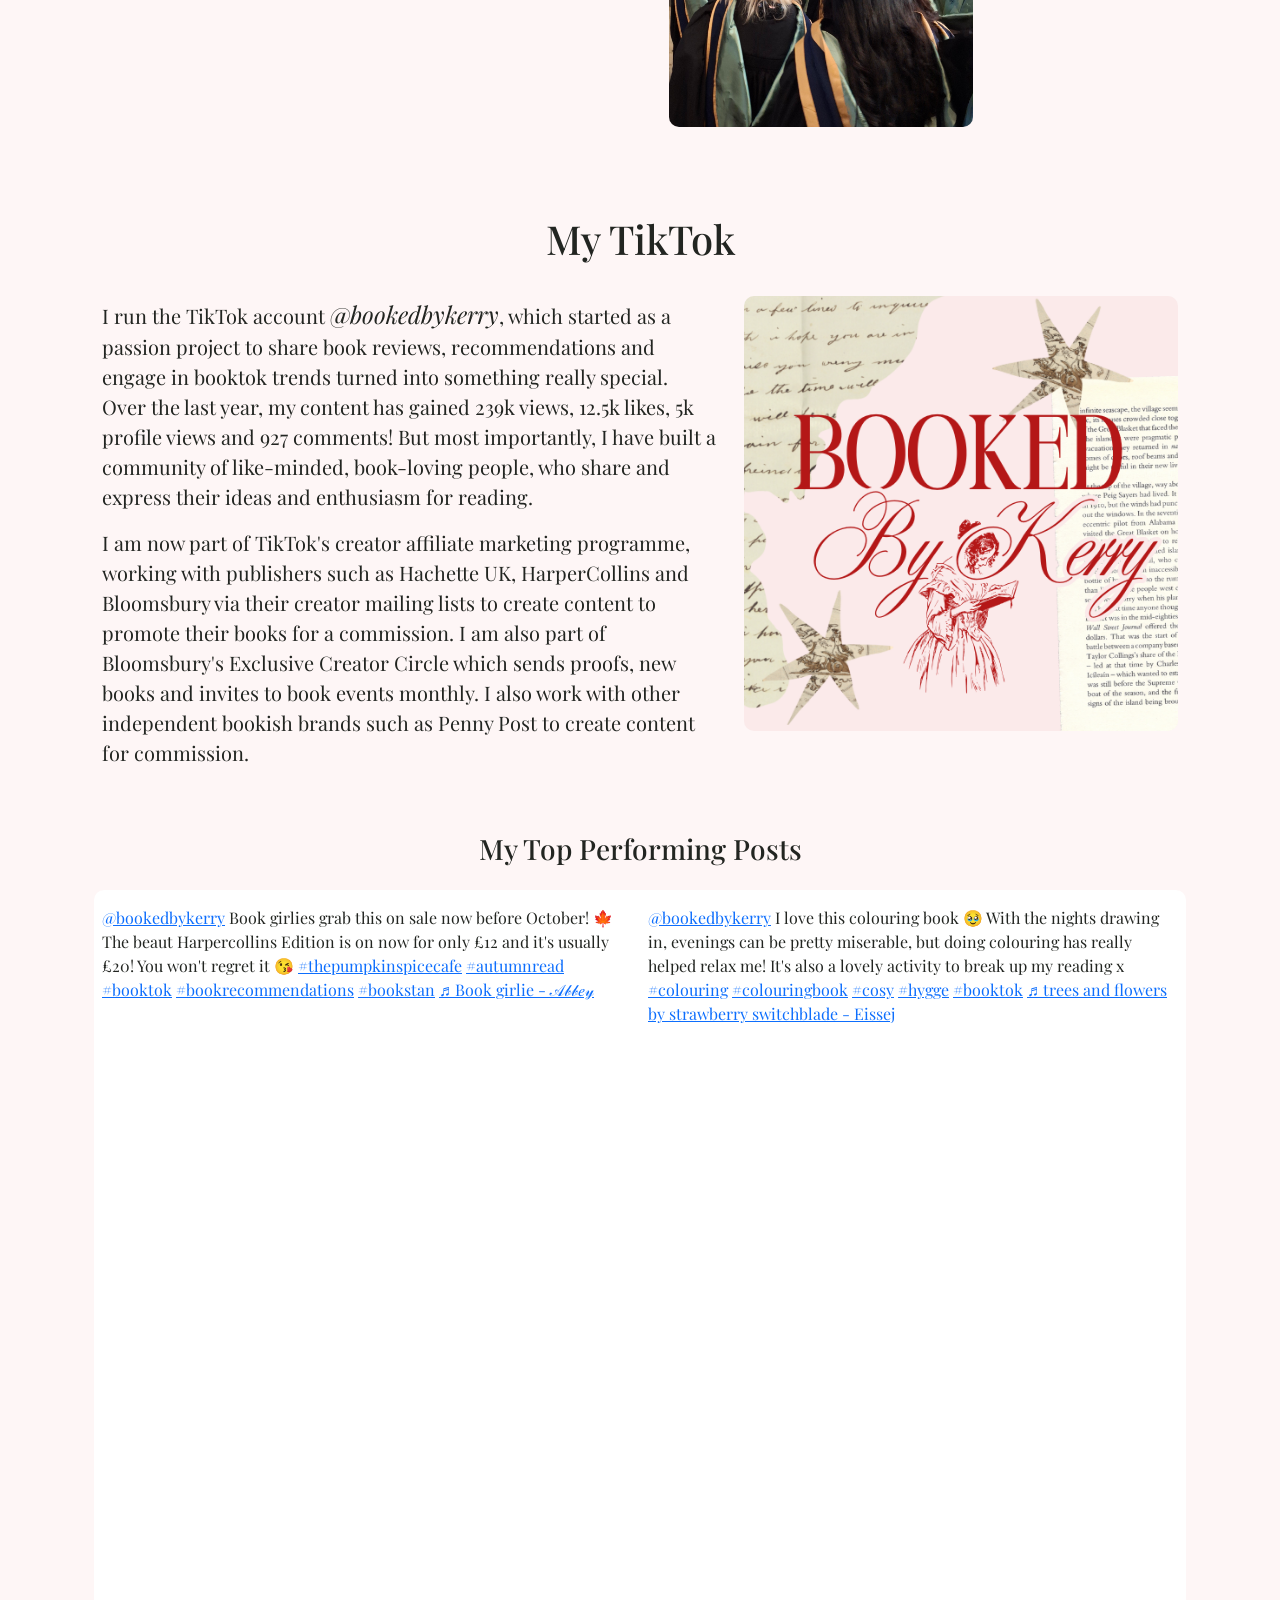
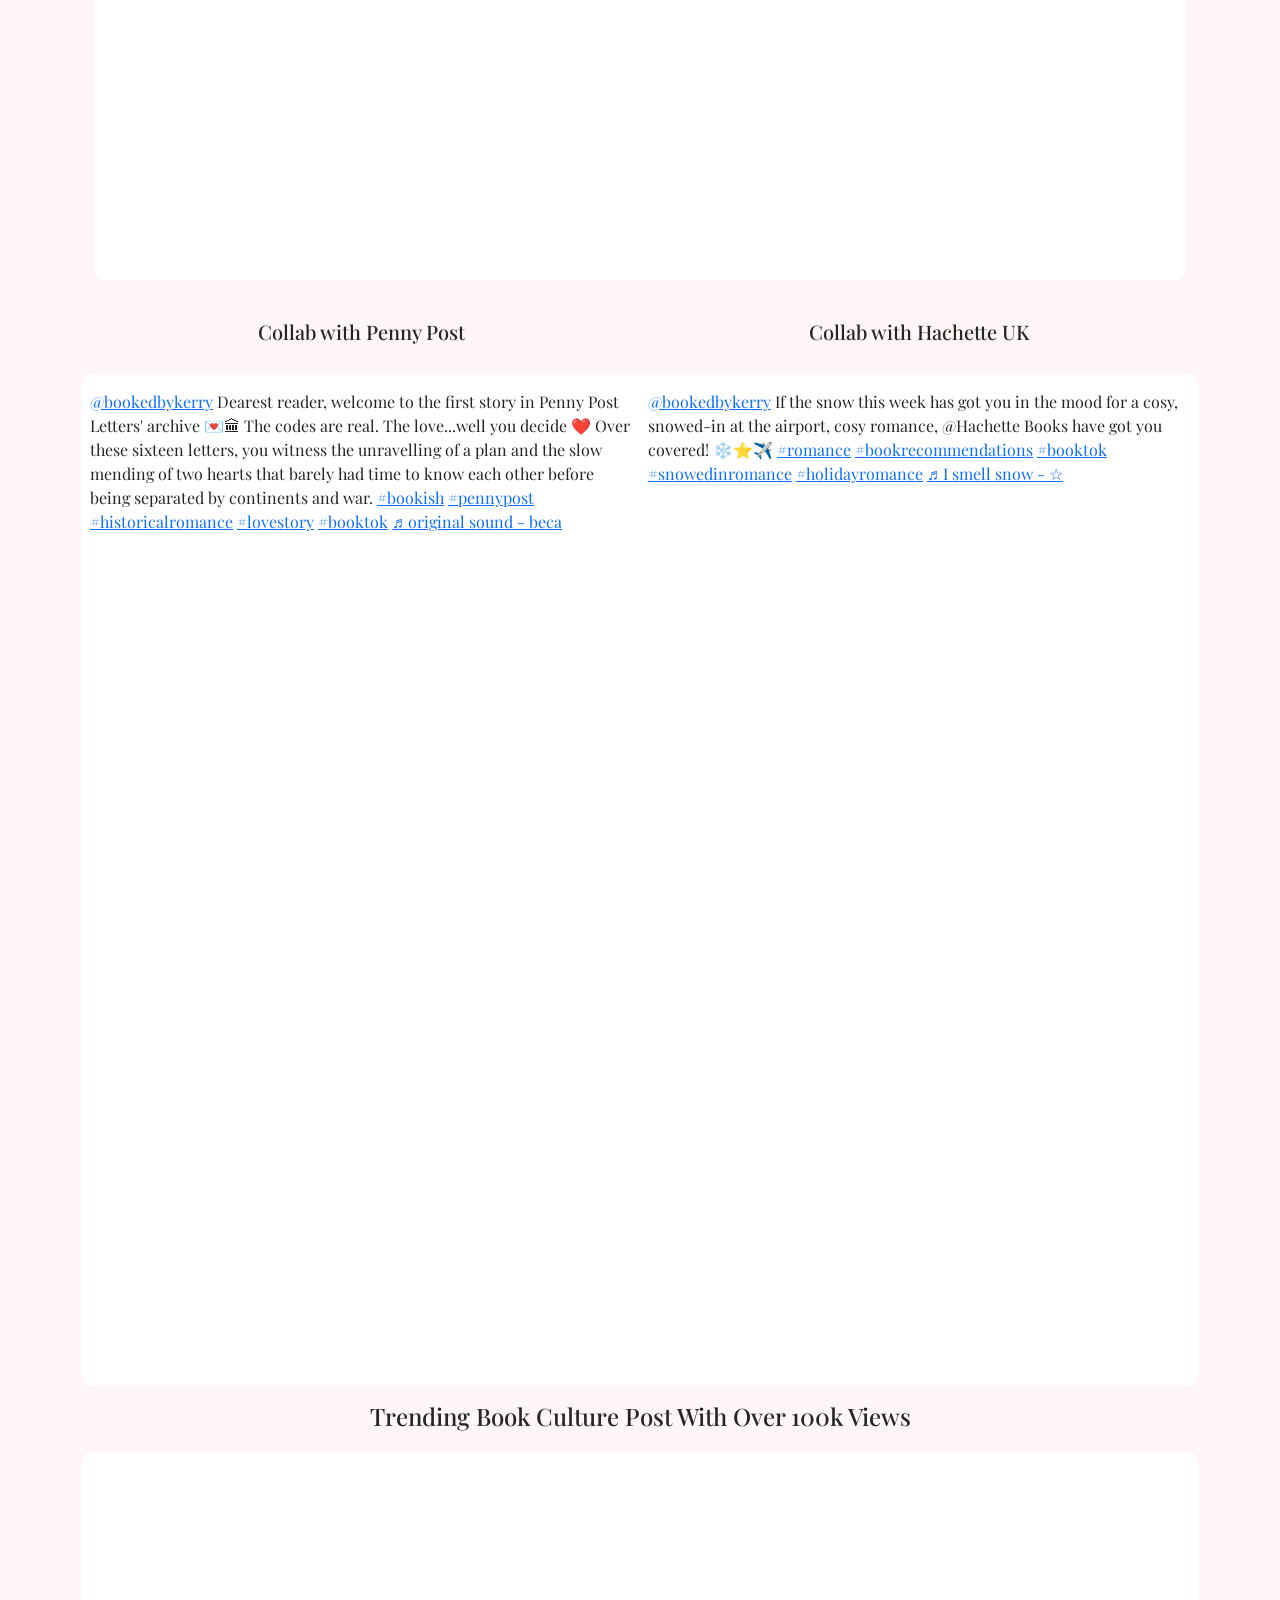
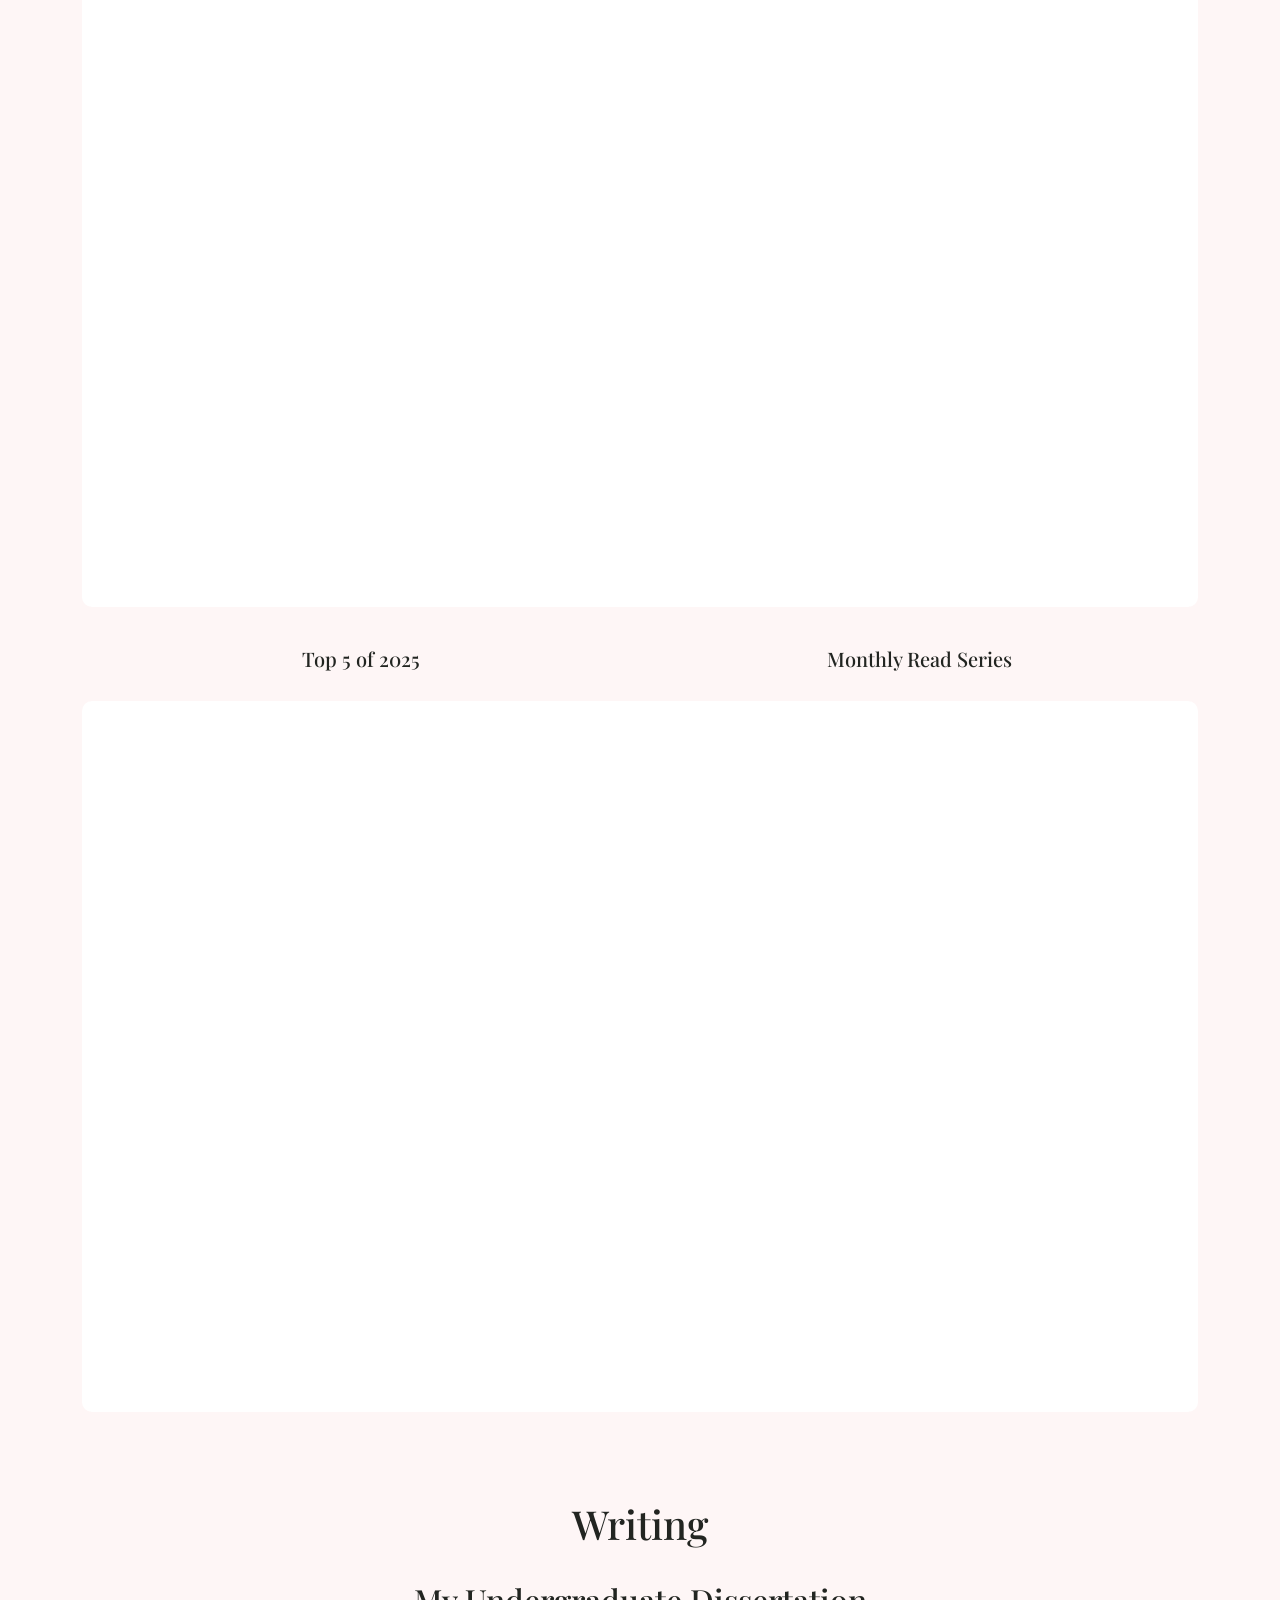
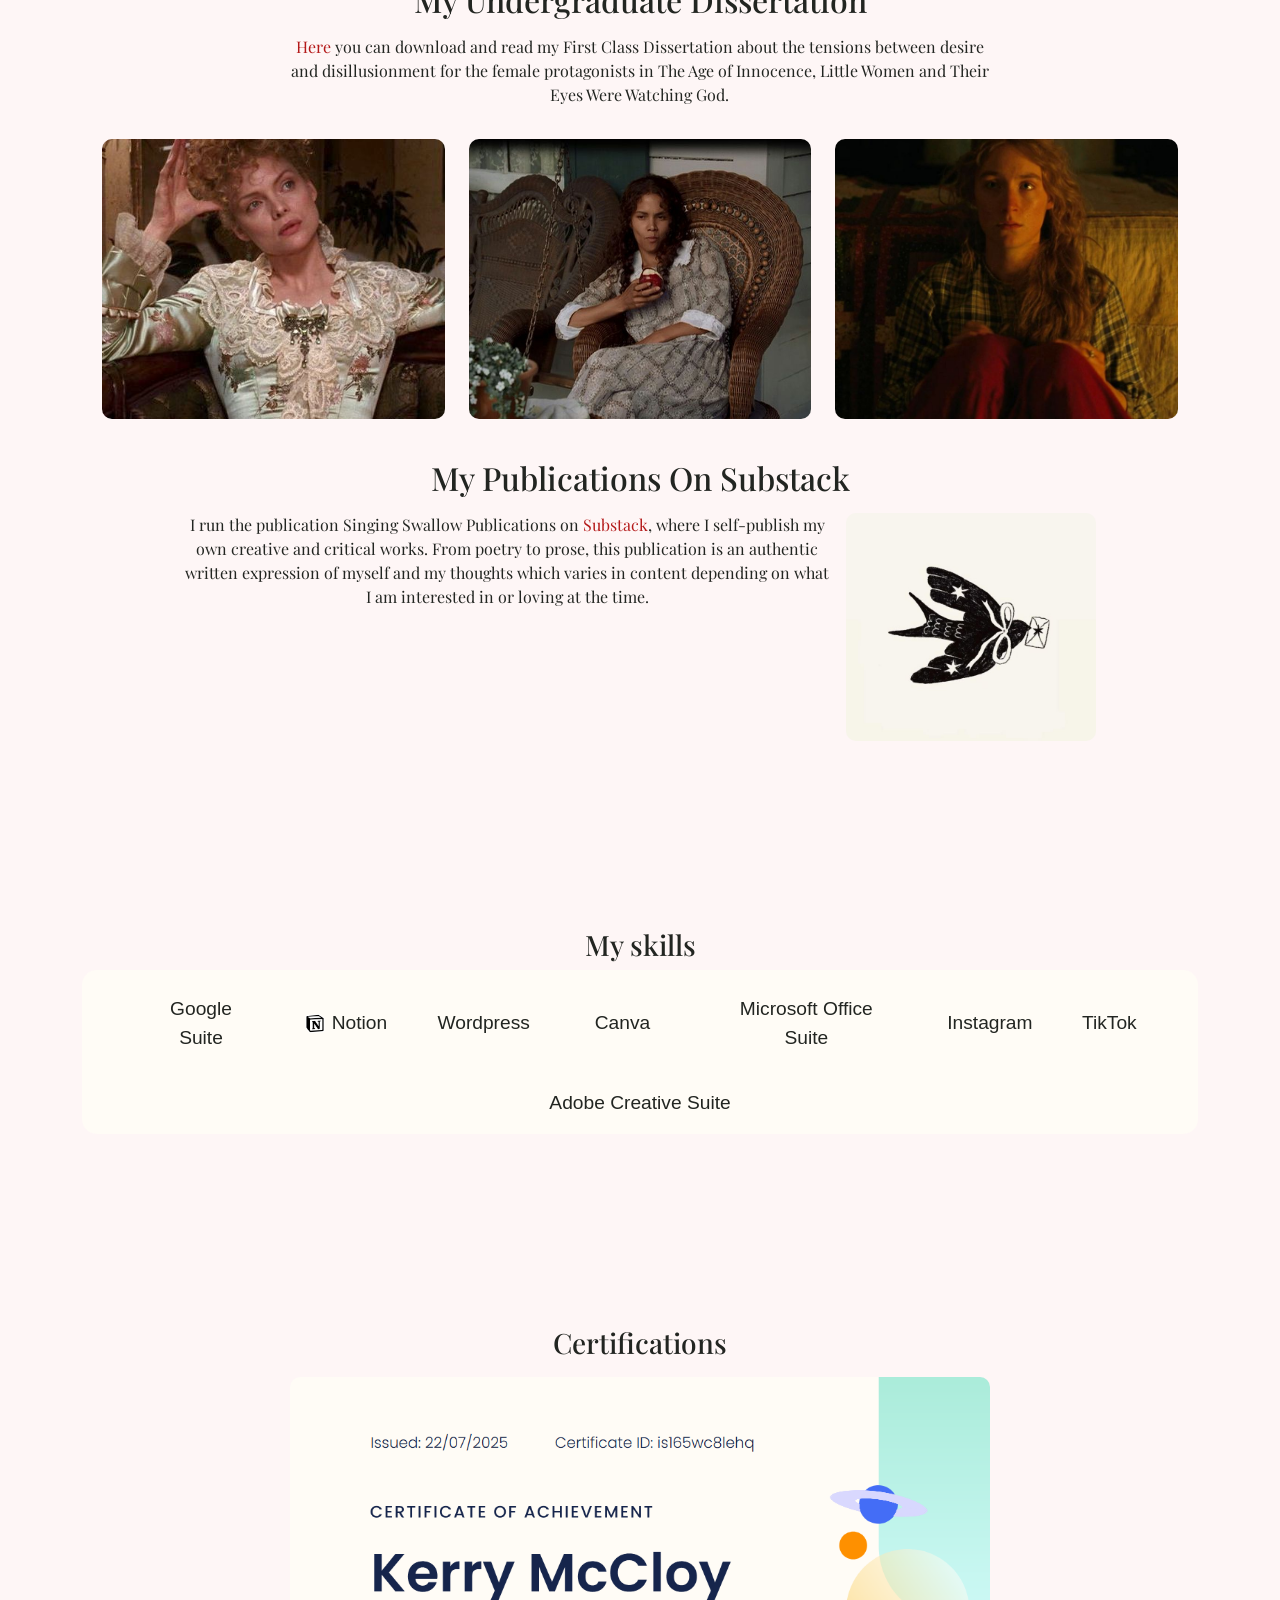
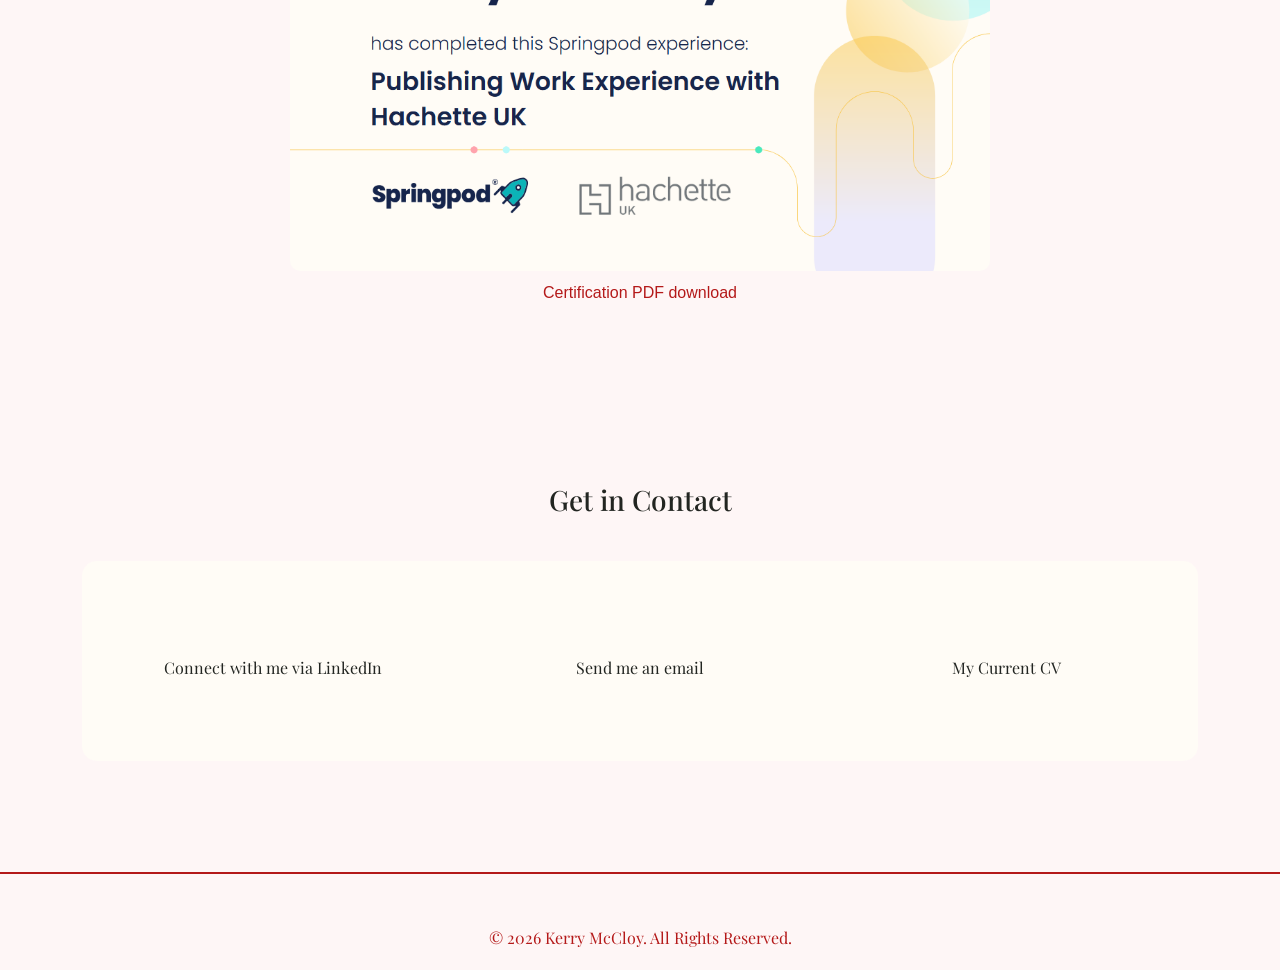
==== commit 663a8778: "changed header class to its own class" ====
--- a/public/main.html
+++ b/public/main.html
@@ -54,7 +54,7 @@
 
 <body>
     <div class="text-center w-100">
-        <img src="Media/navbar_banner.png" alt="Banner of Booked by Kerry logo" class="profile-image" style="max-height: 250px; width: 100%; object-fit: contain;">
+        <img src="Media/navbar_banner.png" alt="Banner of Booked by Kerry logo" class="header-image" style="max-height: 250px; width: 100%; object-fit: contain;">
     </div>
 
     <!-- Where the hnavbar is injected in -->
--- a/public/stylesheet.css
+++ b/public/stylesheet.css
@@ -261,6 +261,11 @@
 .profile-image {
     object-fit: cover; /* Crop the image to fit */
     width: 100%;
+}
+
+.header-image {
+   object-fit: cover; /* Crop the image to fit */
+    width: 100%;
     background-color: #fbeaea;
 }
 
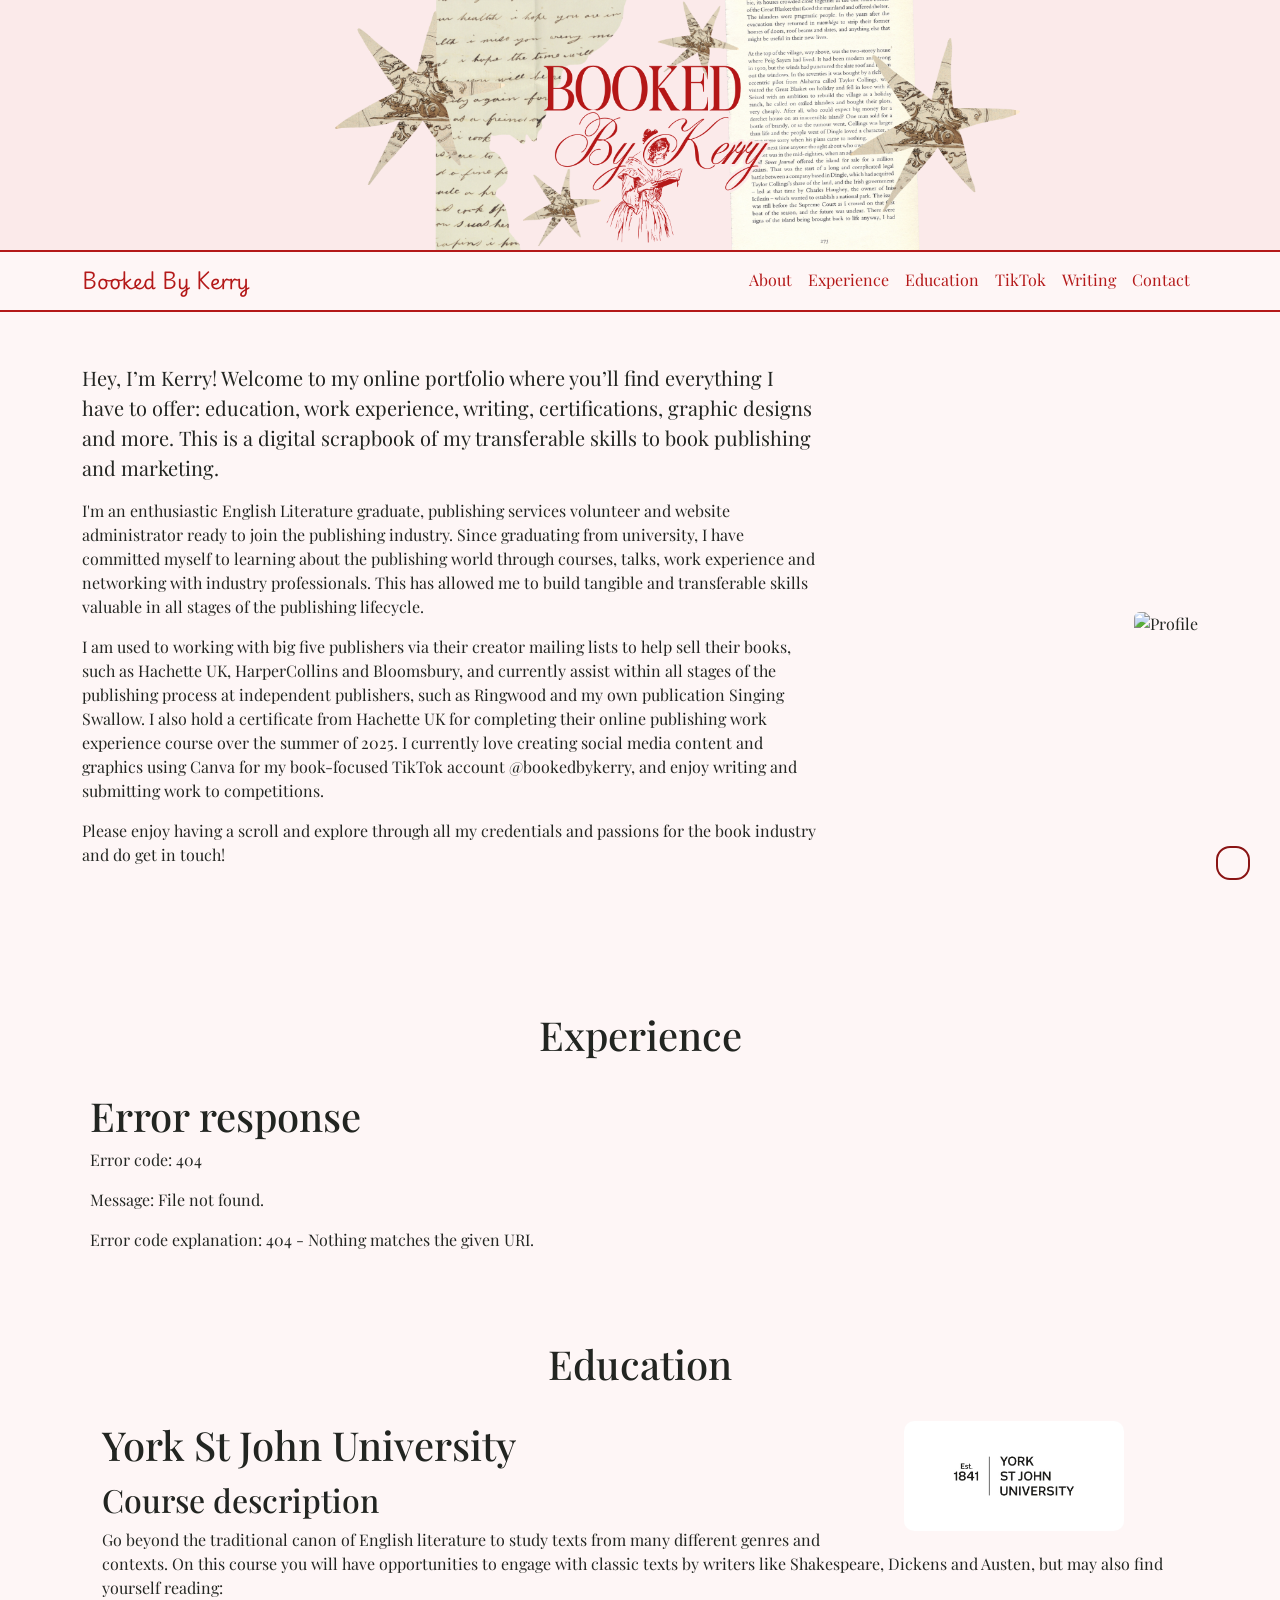
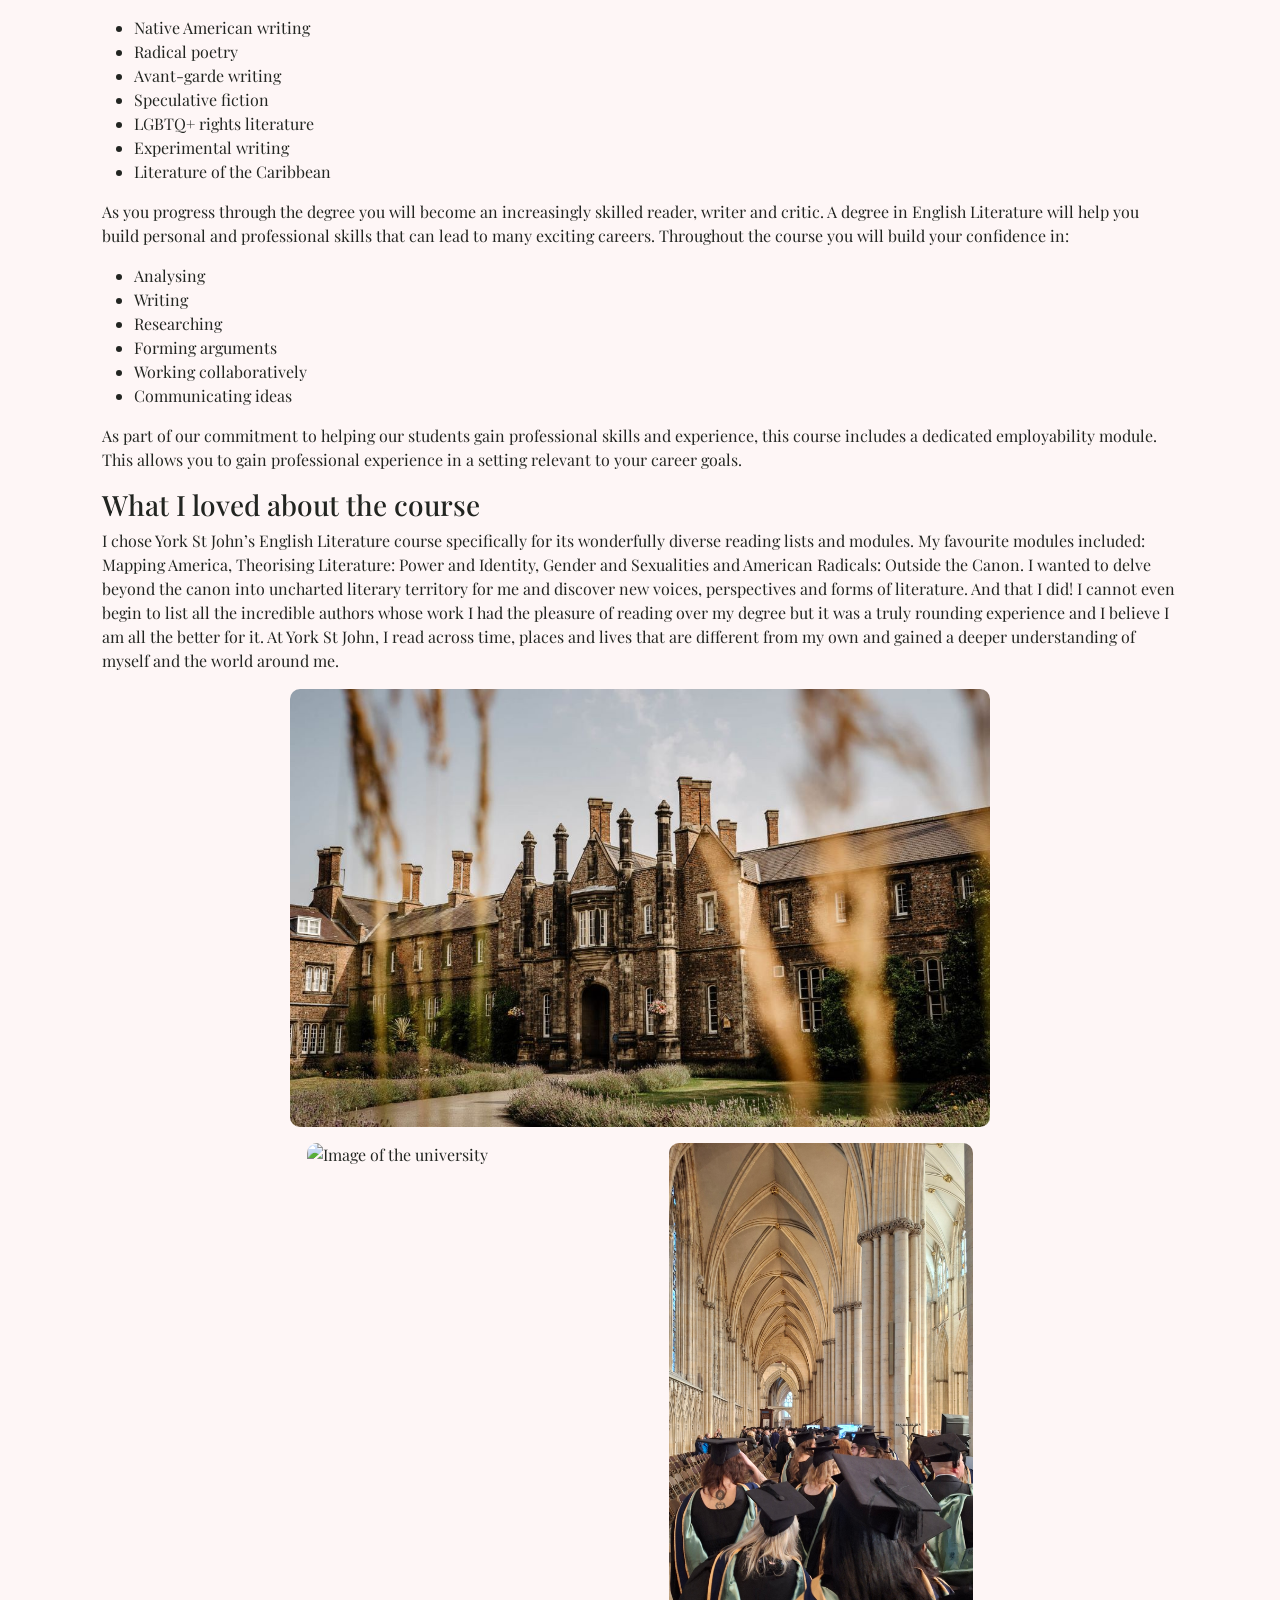
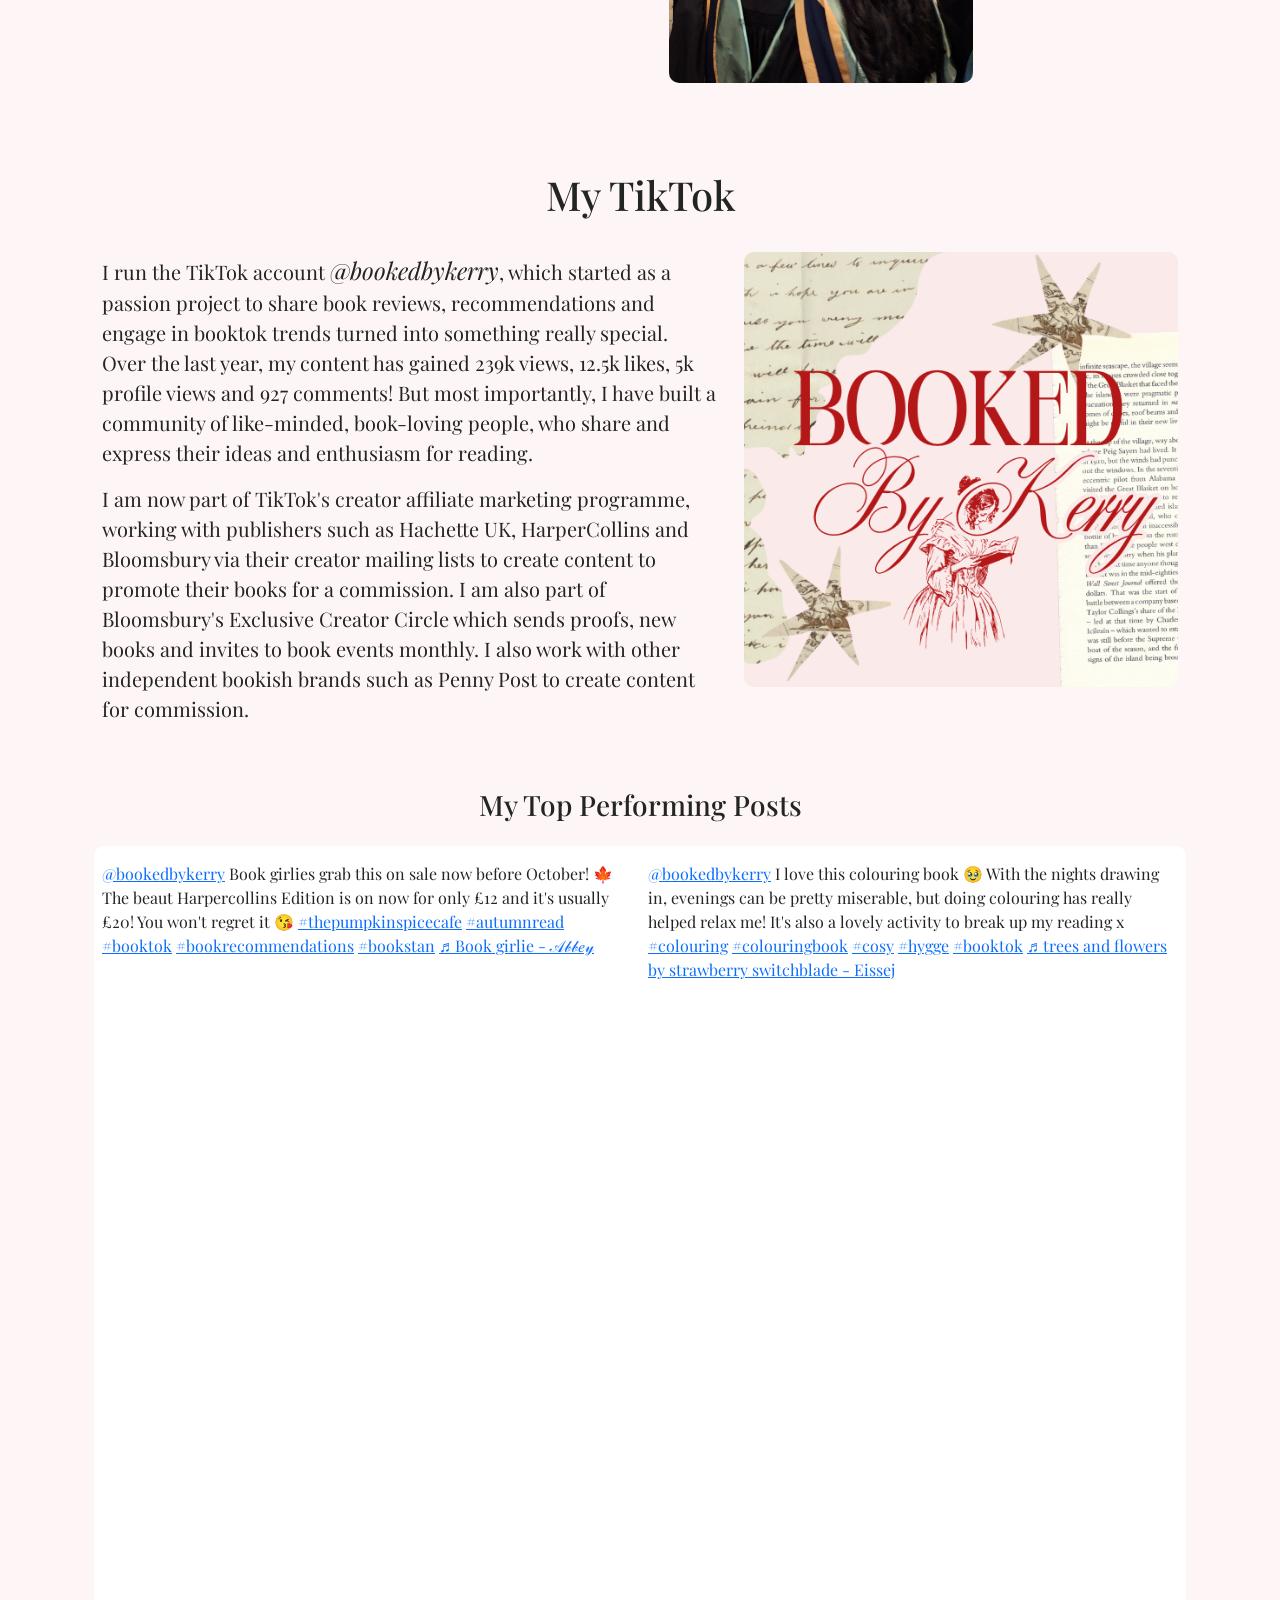
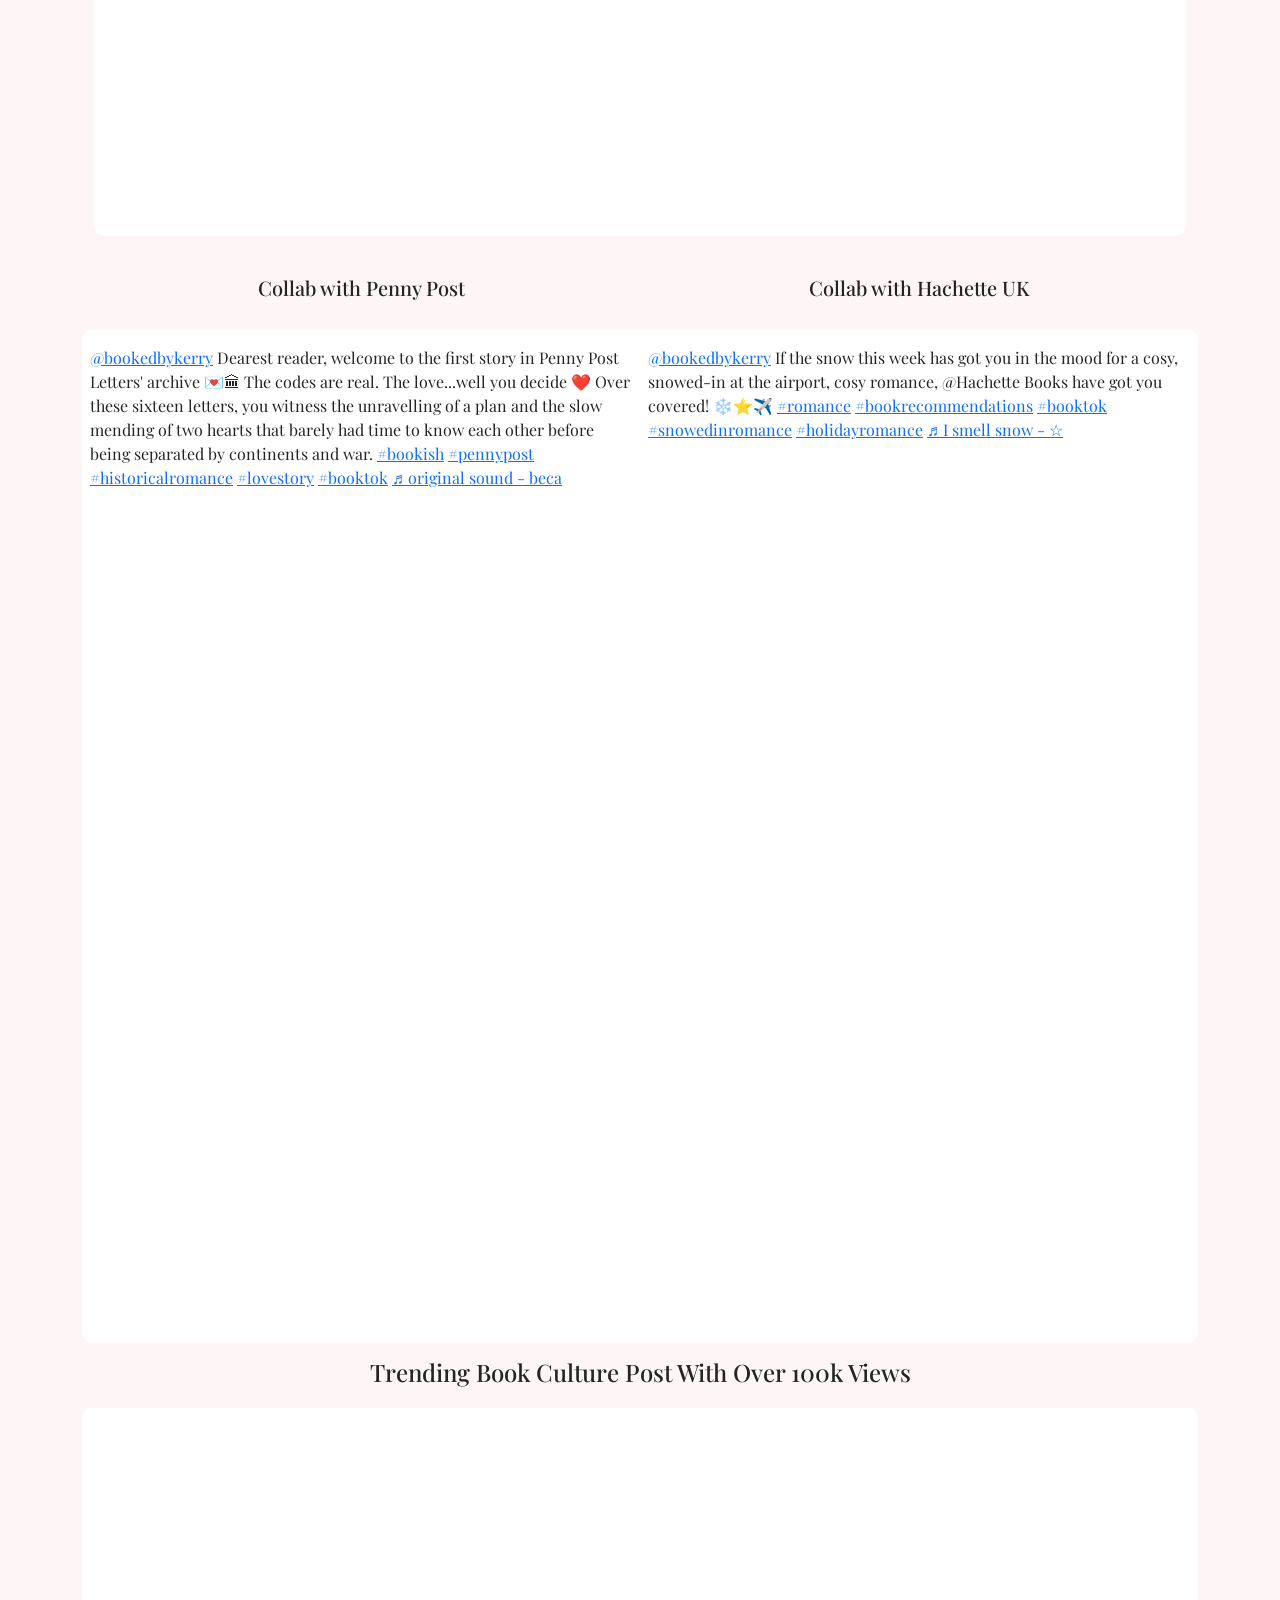
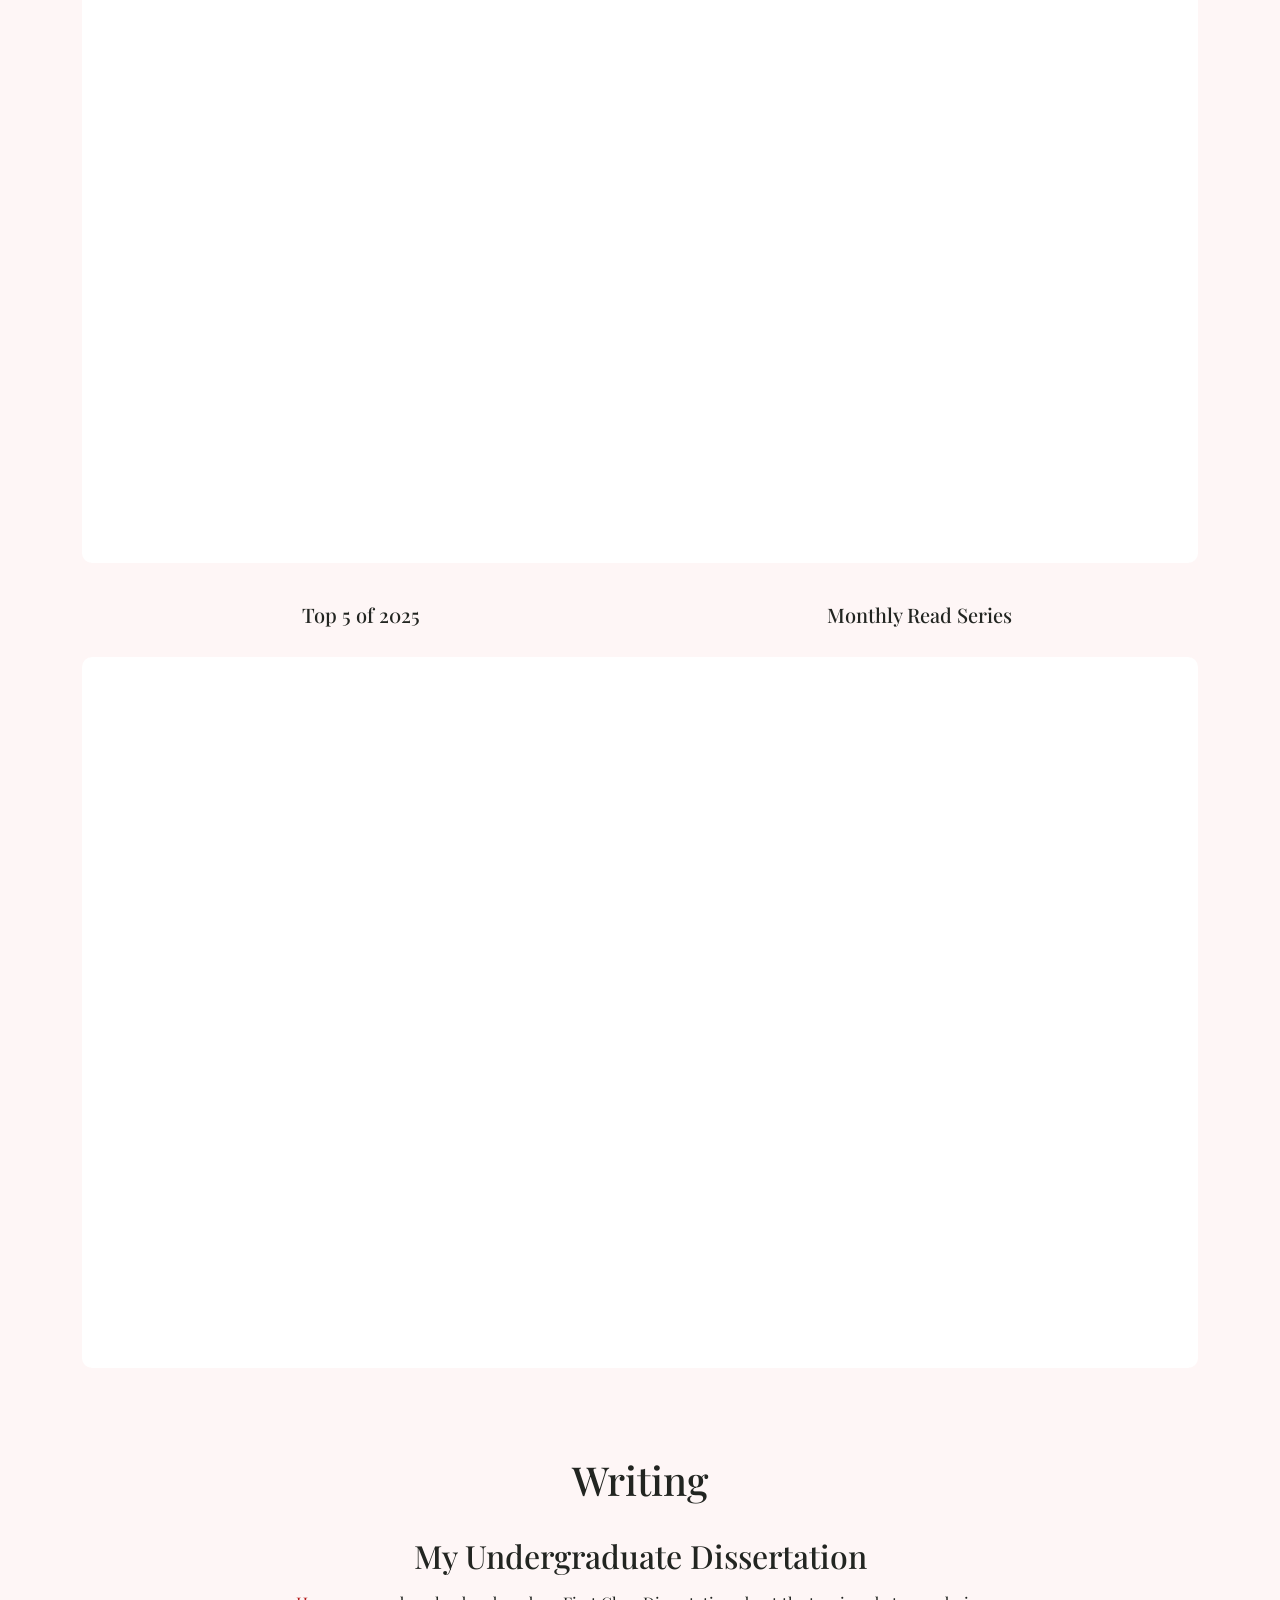
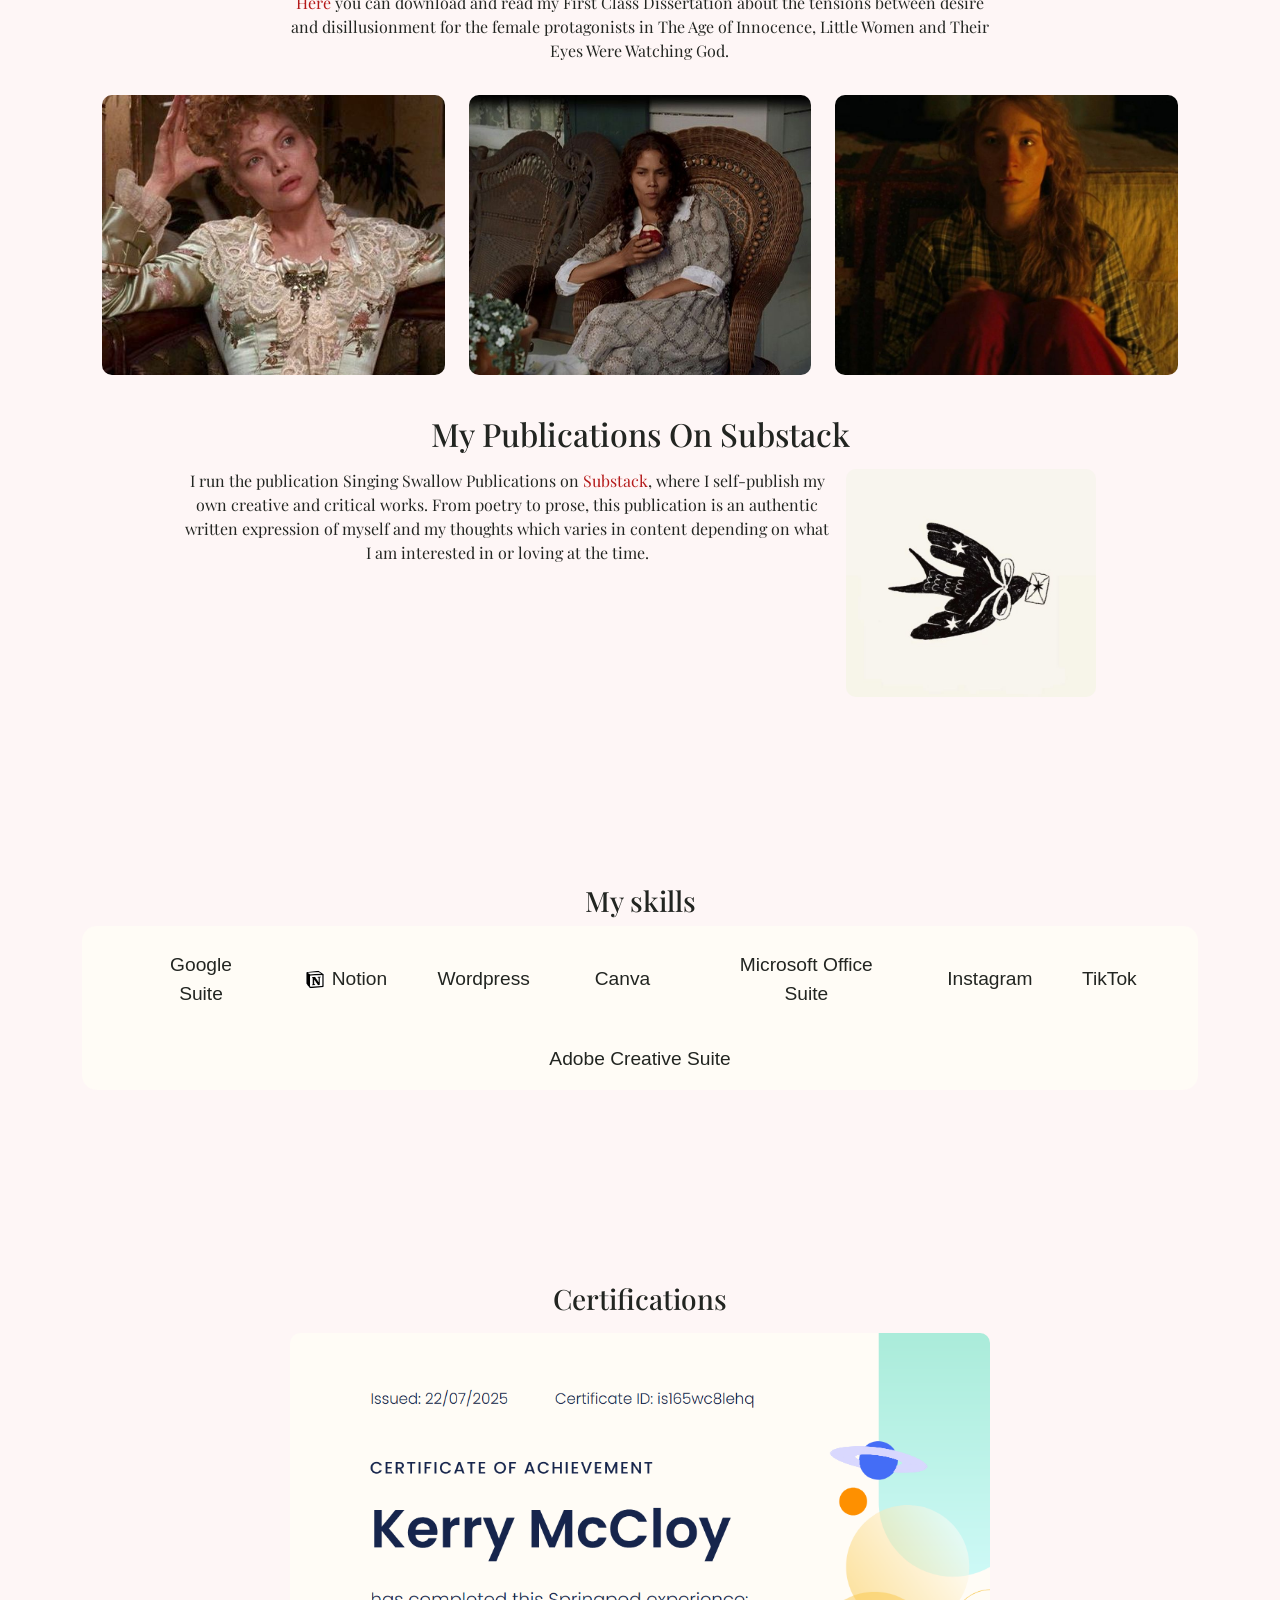
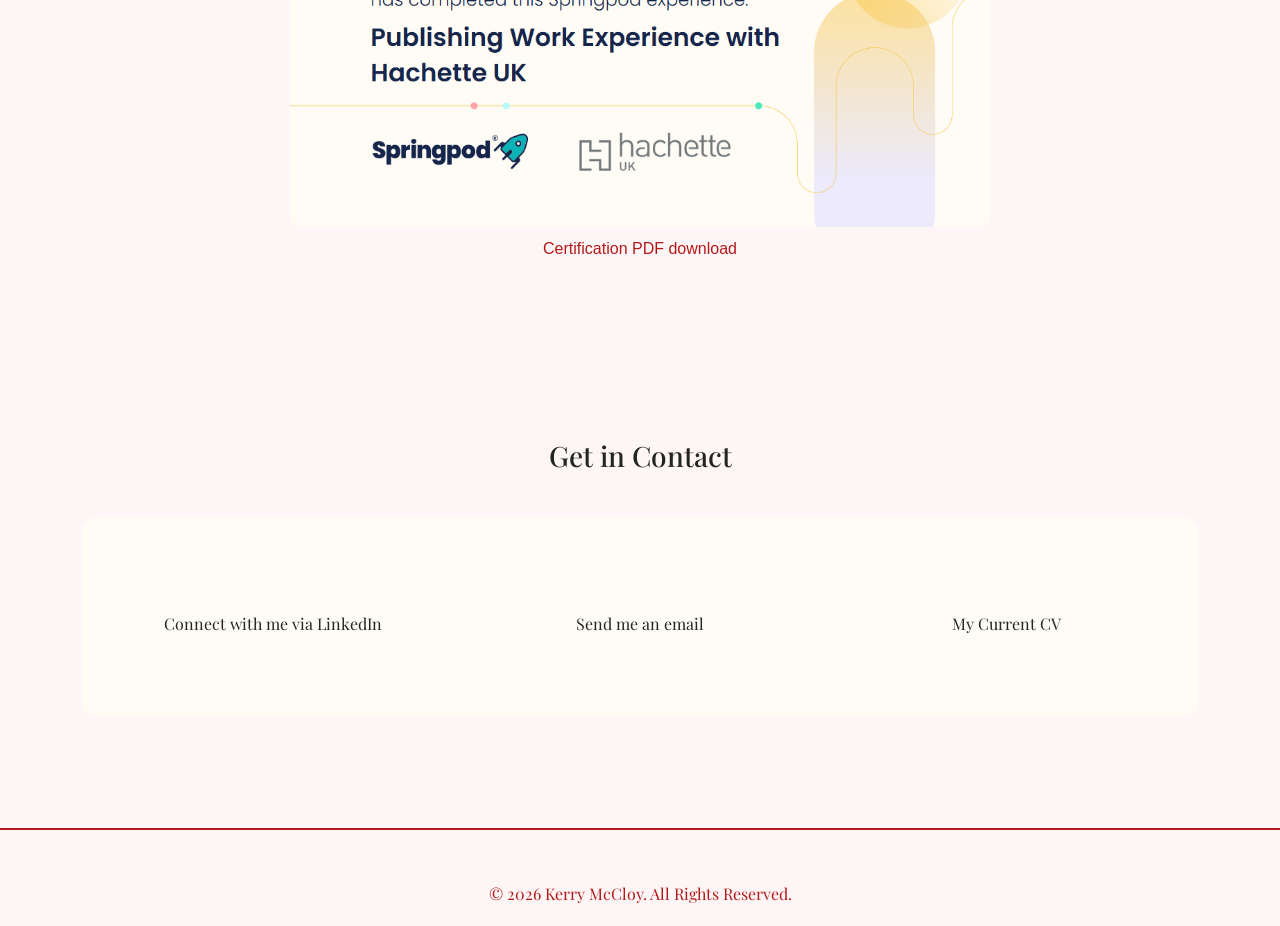
==== commit d3c8e3fe: "tetr" ====
--- a/public/main.html
+++ b/public/main.html
@@ -63,12 +63,12 @@
     <!-- Scroll to top button -->
     <button onclick="topFunction()" id="myBtn" title="Go to top"><i class="fa-solid fa-angles-up"></i></button>
 
-    <div class="container mb-4" id="about">
+    <div class="container" id="about">
         <div class="row align-items-center">
             <!-- Image: shown above text on small screens, right on md+ -->
             <div class="col-12 col-md-4 text-center text-md-end order-1 order-md-2 mb-3 mb-md-0">
                 <img src="Media/profile_photo.png" alt="Profile" class="profile-image img-fluid rounded"
-                    style="max-width:220px;">
+                    style="max-width:300px;">
             </div>
 
             <!-- Text content: full width on small, left on md+ -->
@@ -111,7 +111,7 @@
     <div class="container mt-4 project-container" id="projects">
         <!-- Each of these containers will be filled with the full project
              content from its corresponding HTML file -->
-        <h1 class="my-projects-header" id="experience">Experience</h1>
+        <h1 class="my-projects-header1" id="experience">Experience</h1>
         <div id="project4-container" class="mb-8 mt-8"></div>
         <h1 class="my-projects-header" id="education">Education</h1>
         <div id="project3-container" class="mb-8 mt-8"></div>
--- a/public/stylesheet.css
+++ b/public/stylesheet.css
@@ -205,6 +205,12 @@
     text-align: center;
 }
 
+.my-projects-header1 {
+    margin-bottom: 3%;
+    margin-top: 4%;
+    text-align: center;
+}
+
 /* Primary text color */
 .text-primary {
     color: #222521  !important;
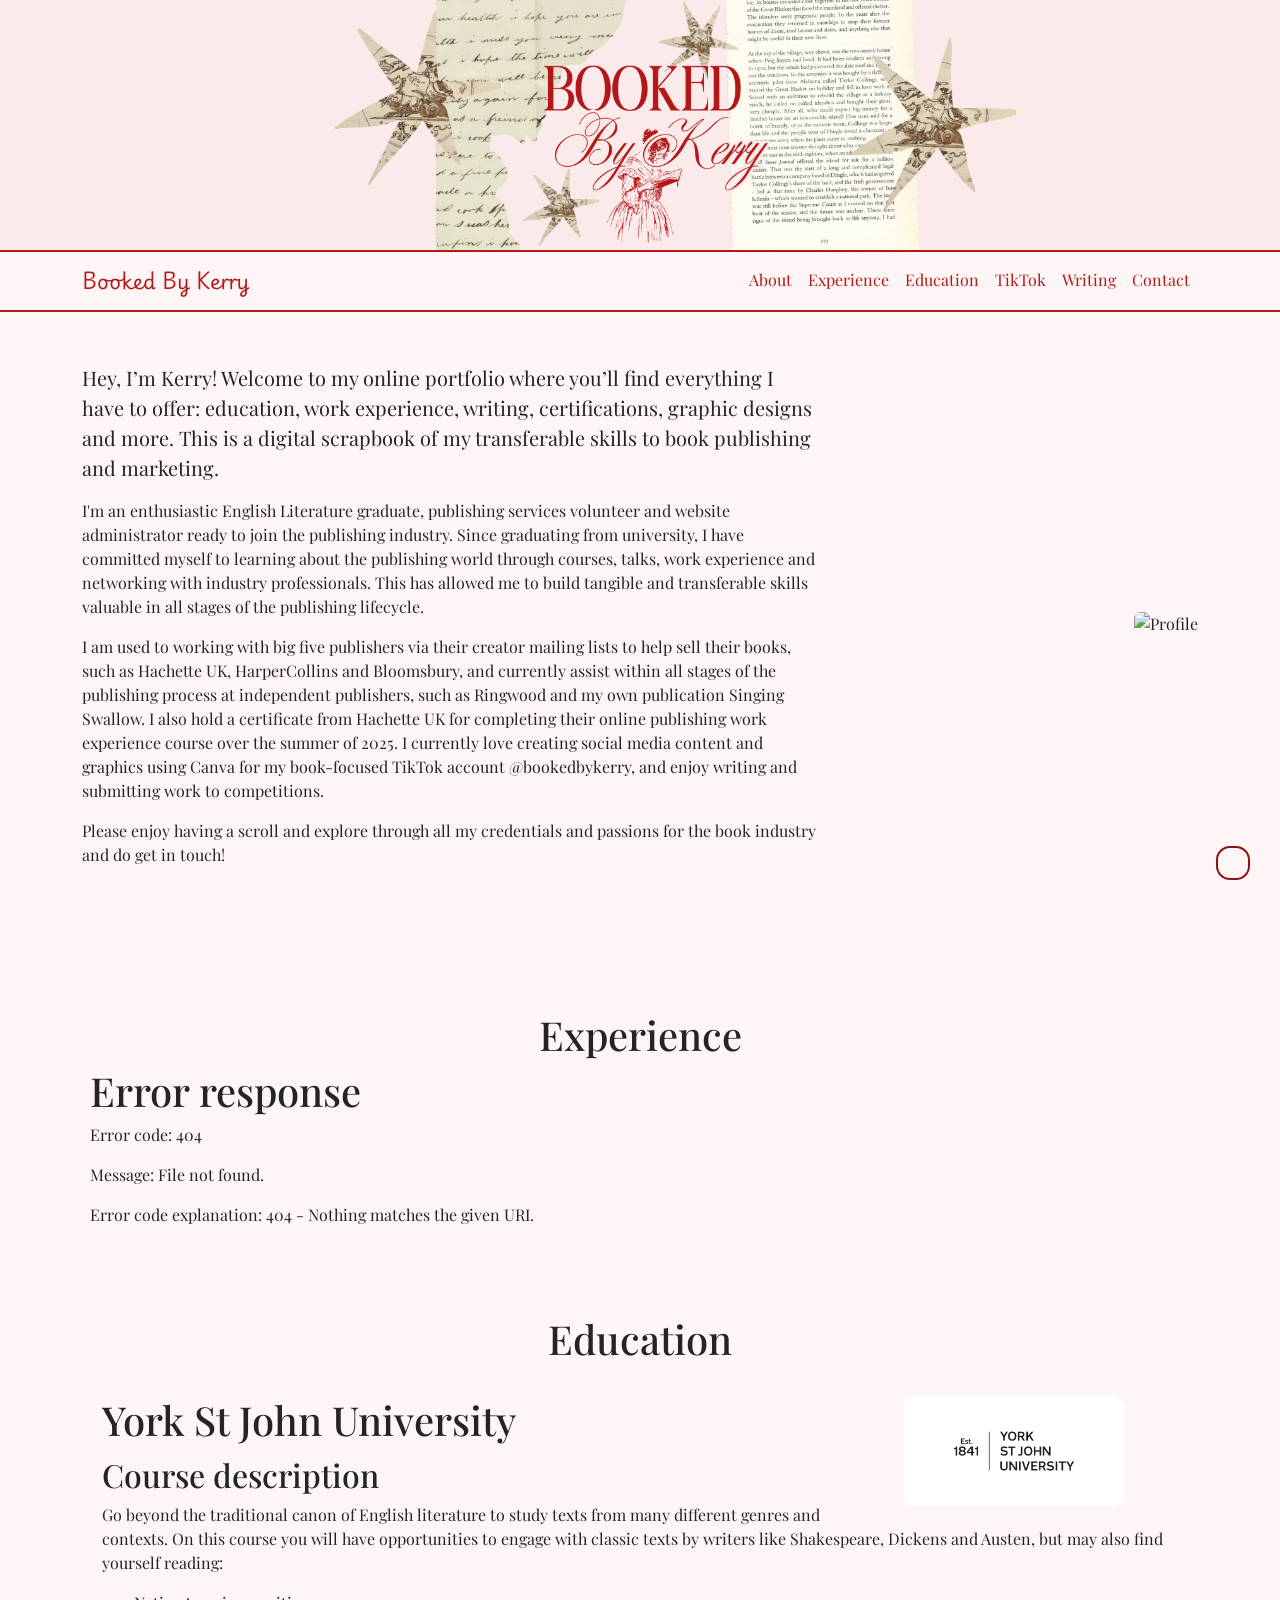
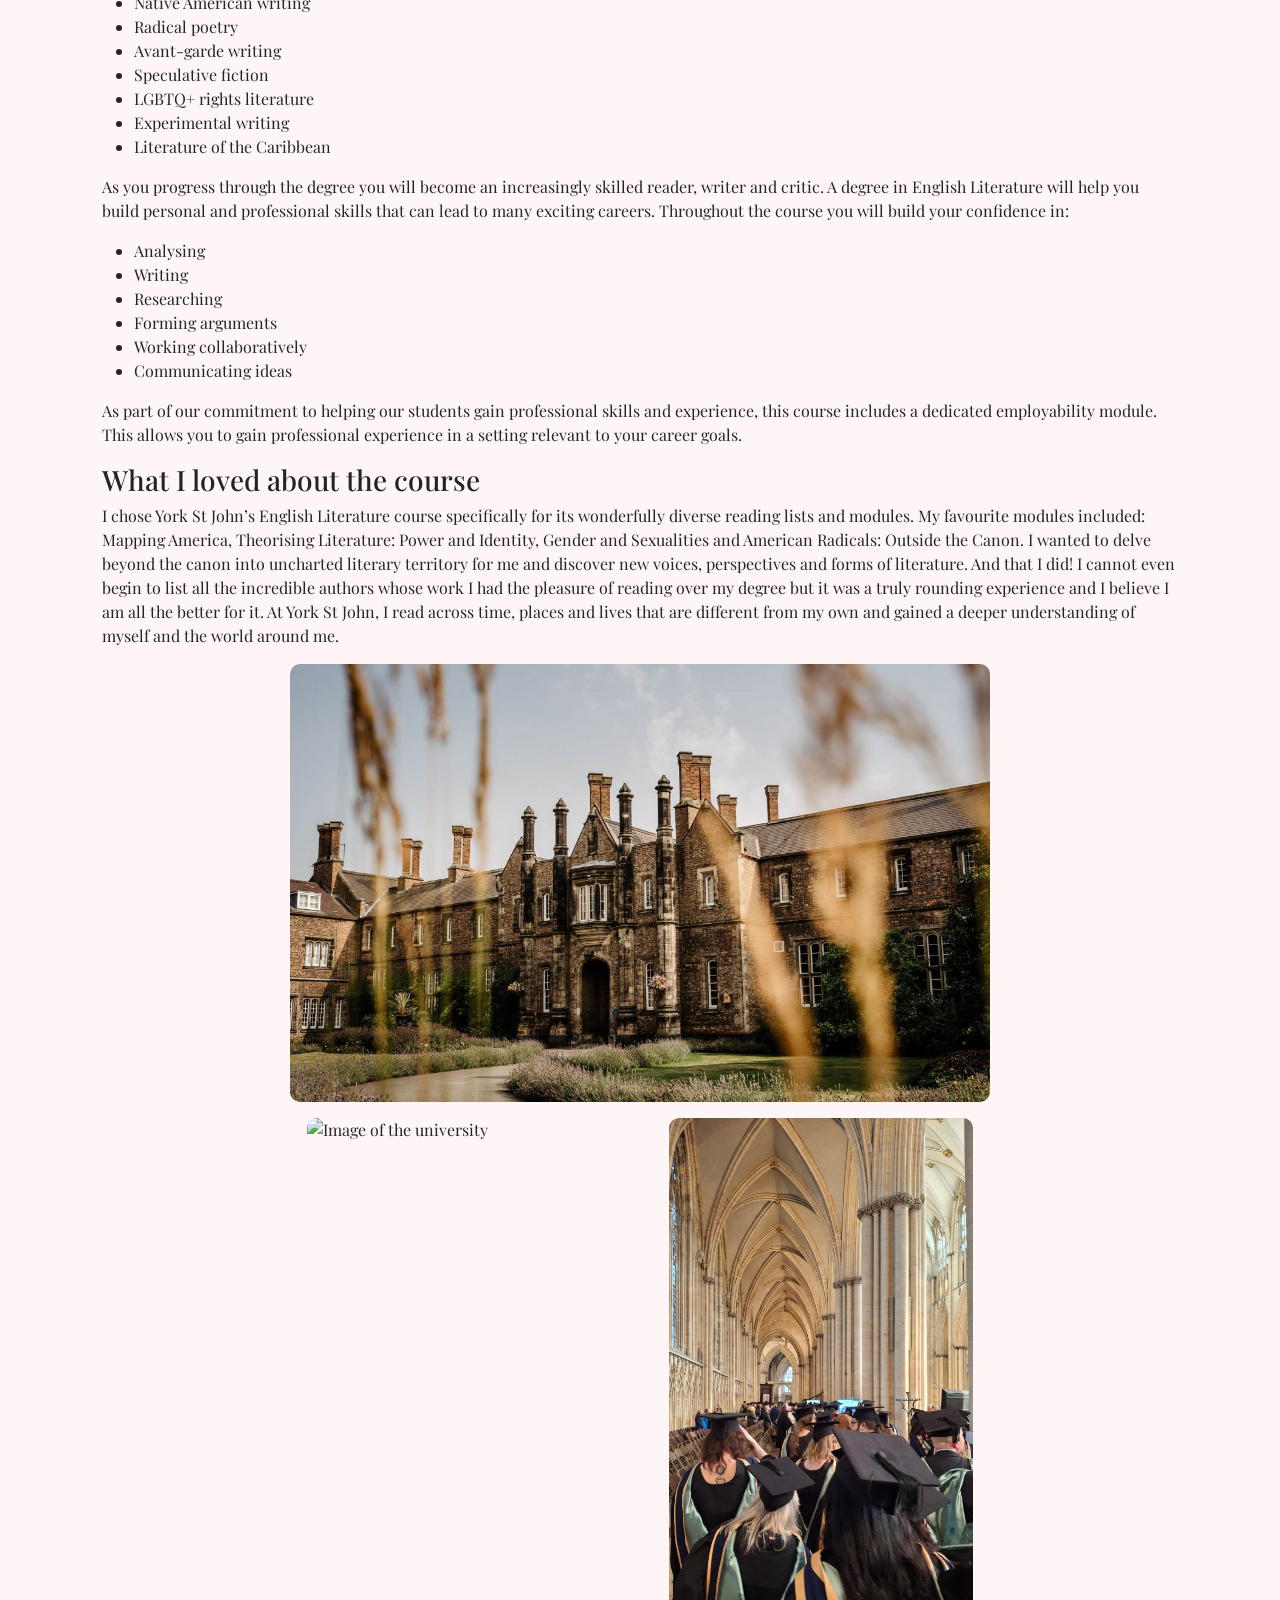
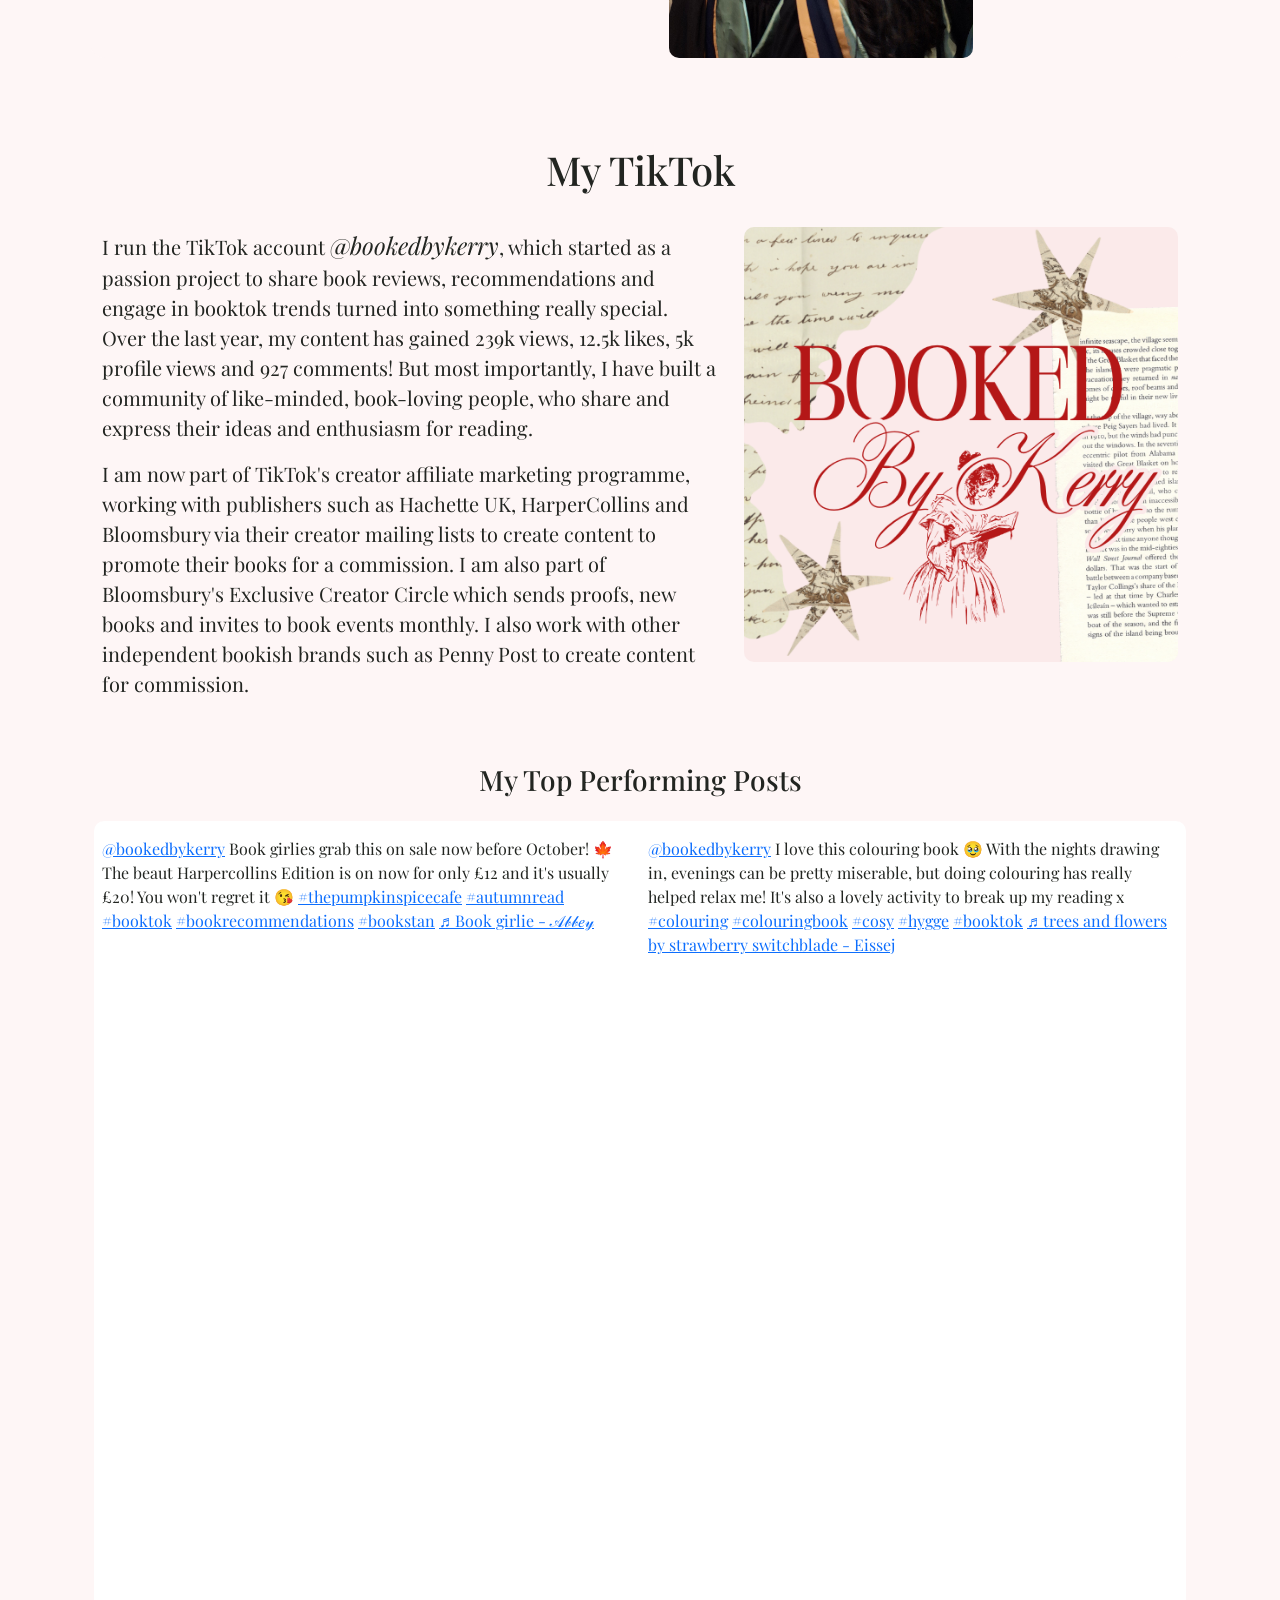
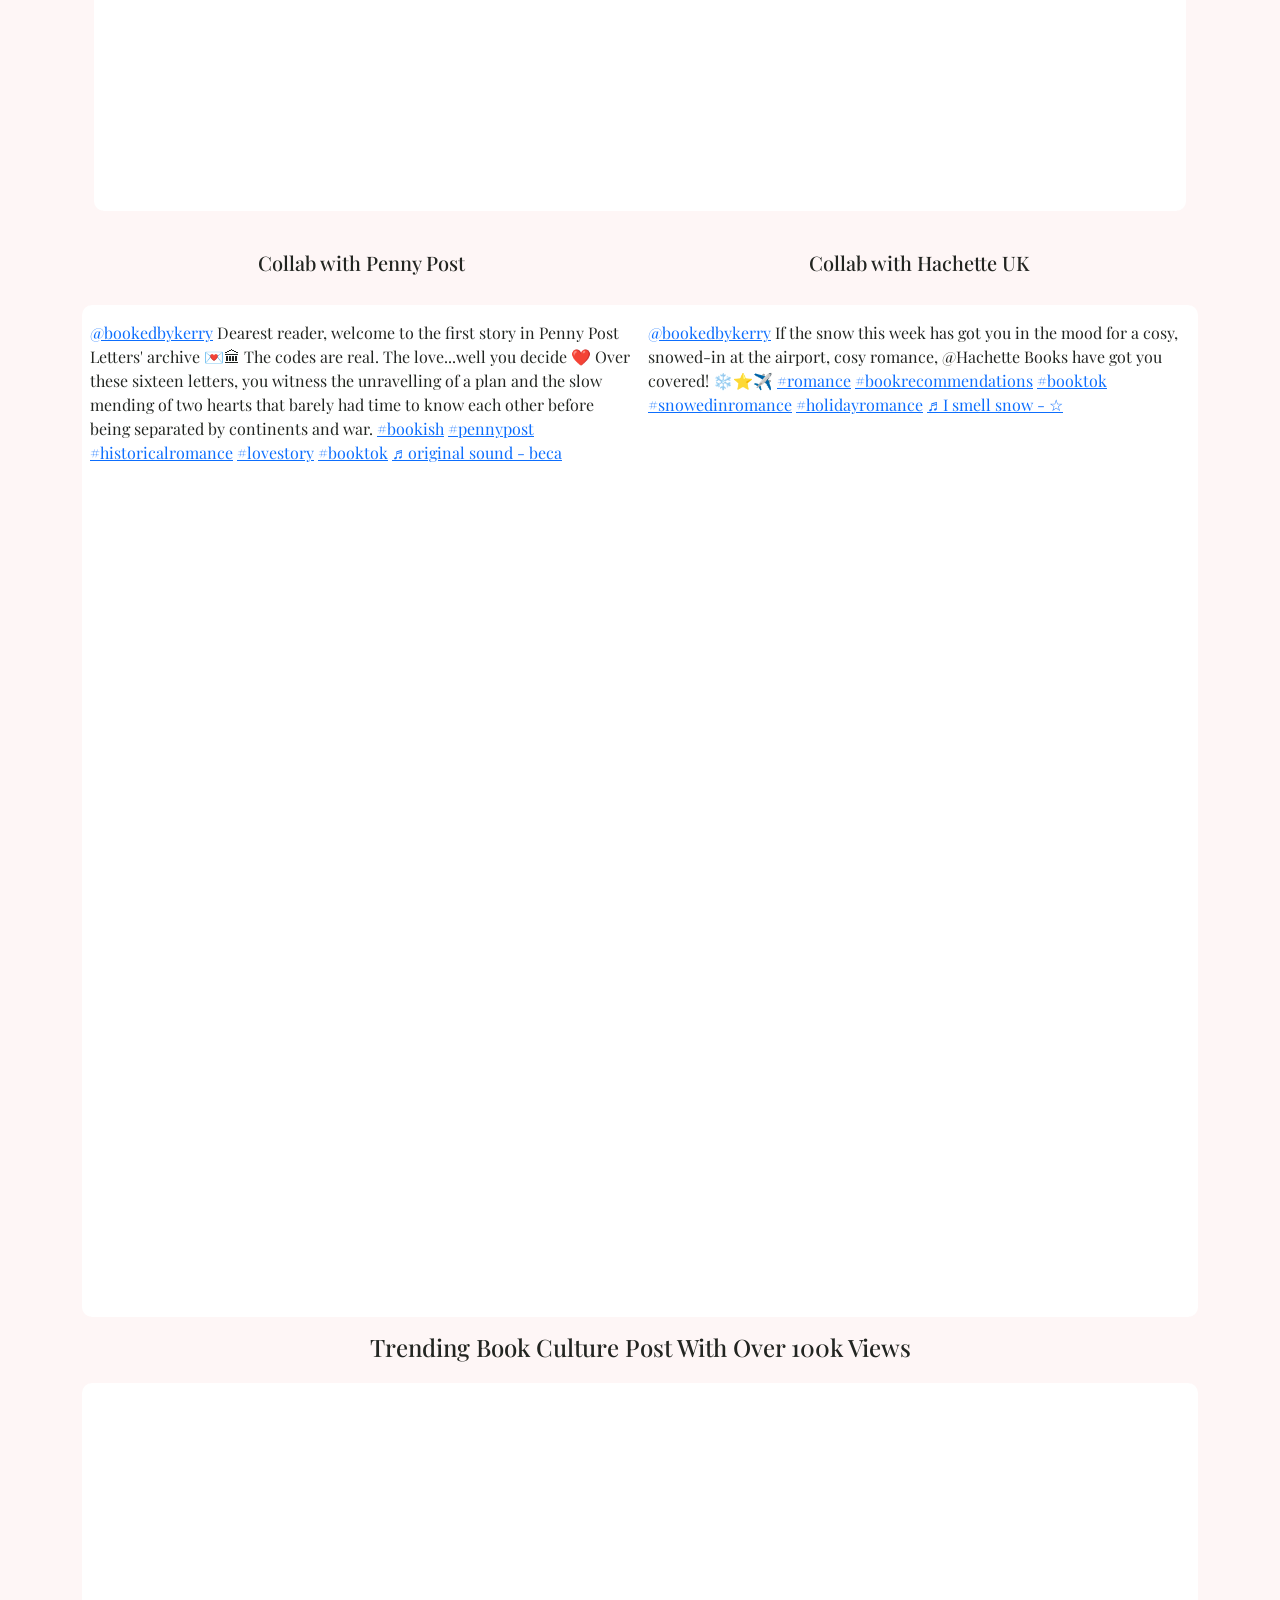
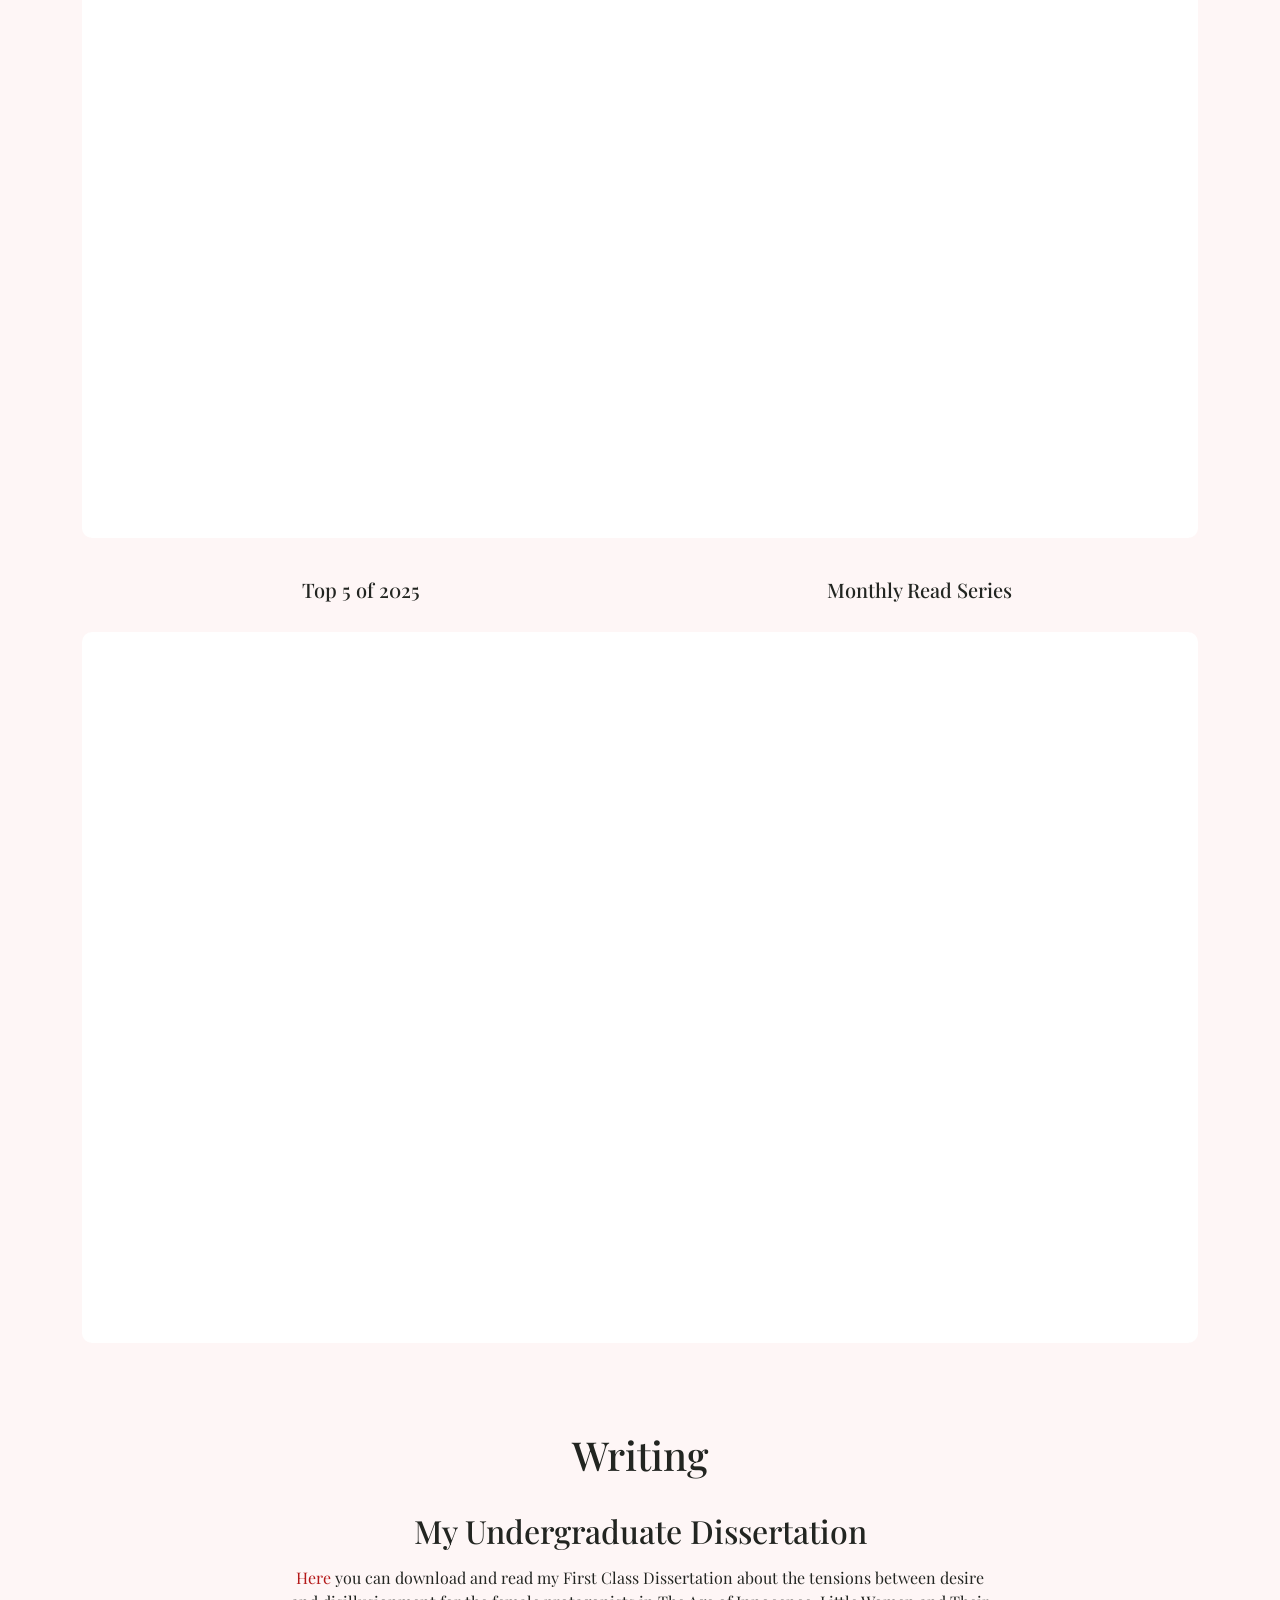
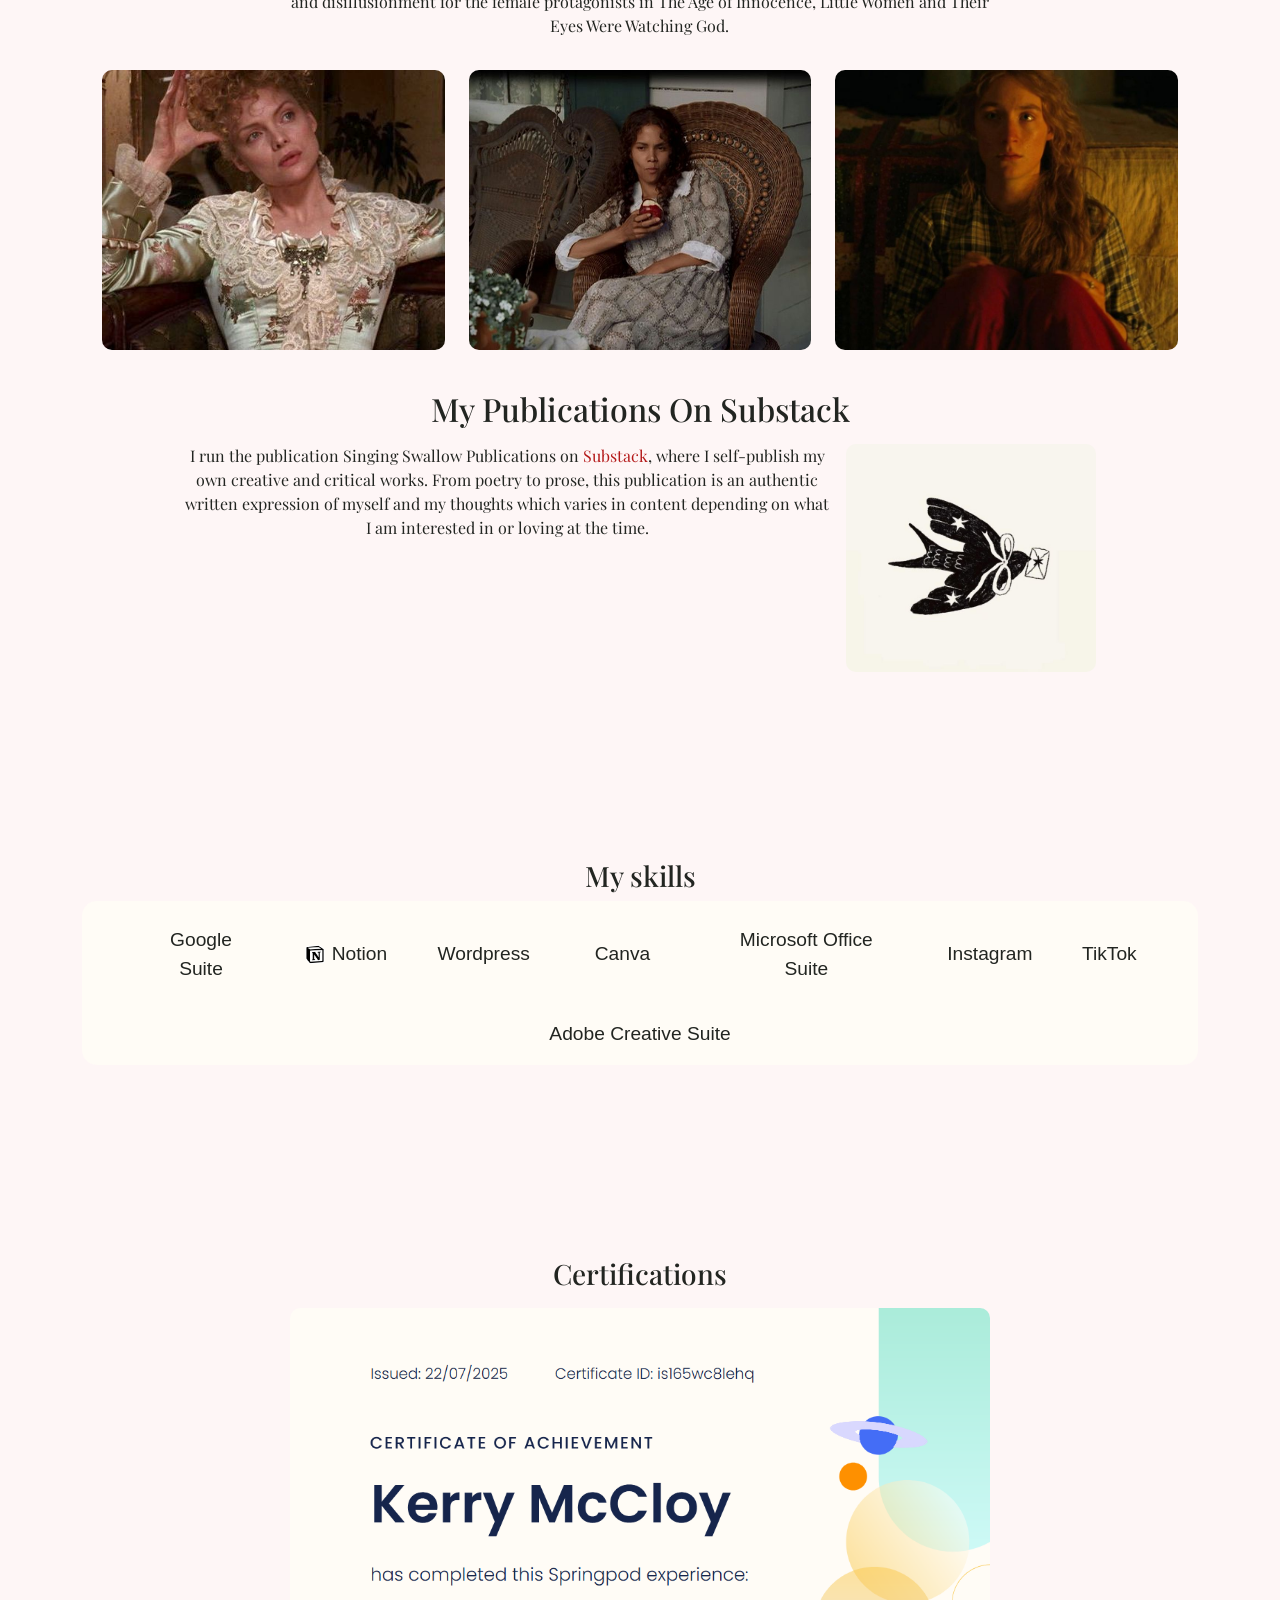
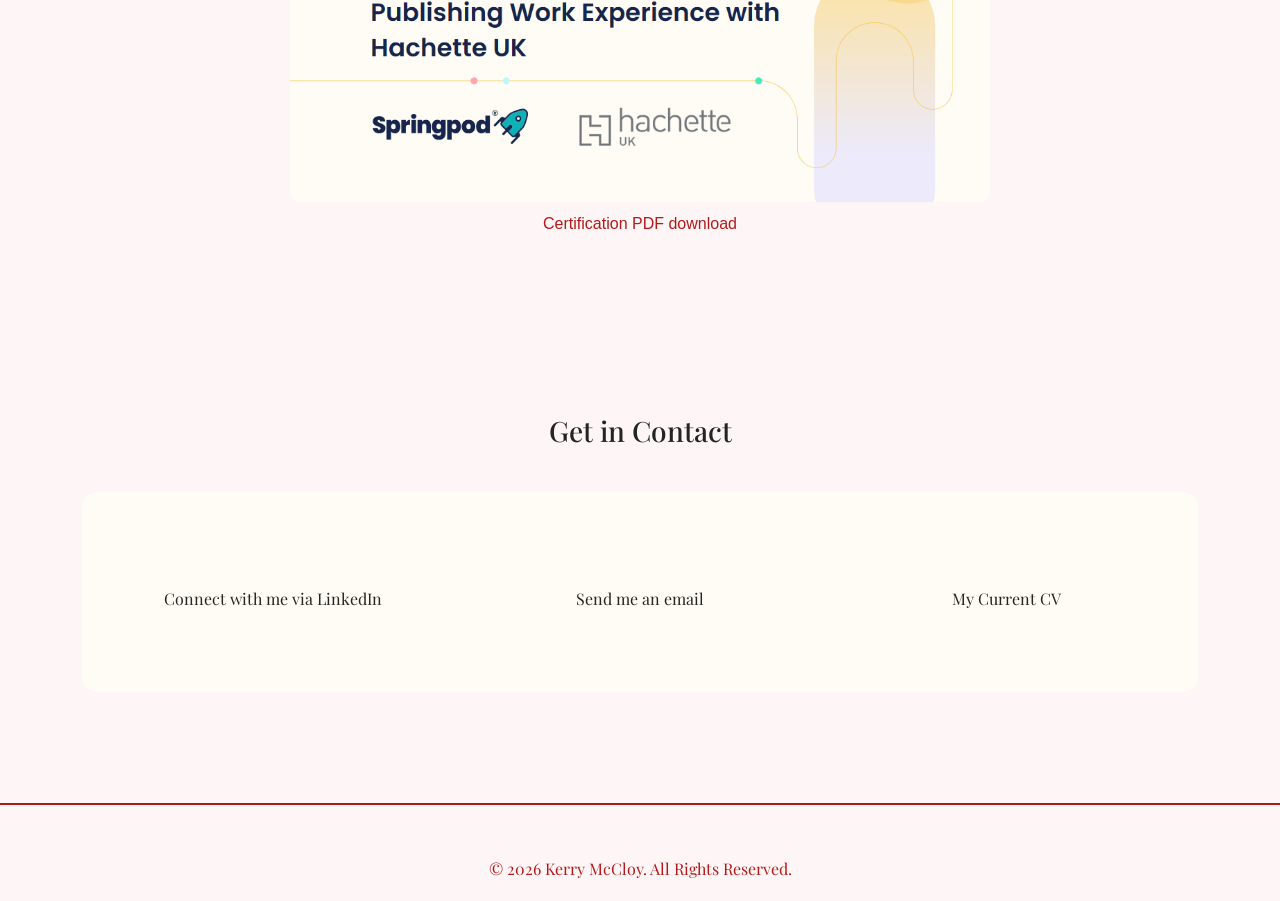
==== commit 986839c0: "removed marign-top from experience header, added background color to education section, and increase" ====
--- a/public/main.html
+++ b/public/main.html
@@ -108,7 +108,7 @@
     </div>
 
     <!-- Projects section: all projects loaded as static content -->
-    <div class="container mt-4 project-container" id="projects">
+    <div class="container project-container" id="projects">
         <!-- Each of these containers will be filled with the full project
              content from its corresponding HTML file -->
         <h1 class="my-projects-header1" id="experience">Experience</h1>
--- a/public/stylesheet.css
+++ b/public/stylesheet.css
@@ -206,7 +206,6 @@
 }
 
 .my-projects-header1 {
-    margin-bottom: 3%;
     margin-top: 4%;
     text-align: center;
 }
@@ -308,6 +307,12 @@
   height: auto;
   border-radius: 10px;
 }
+
+.education-container{
+  background-color: #fef6f6;
+  border-radius: 15px;
+}
+
 .education_img {
   border-radius: 10px;
 }
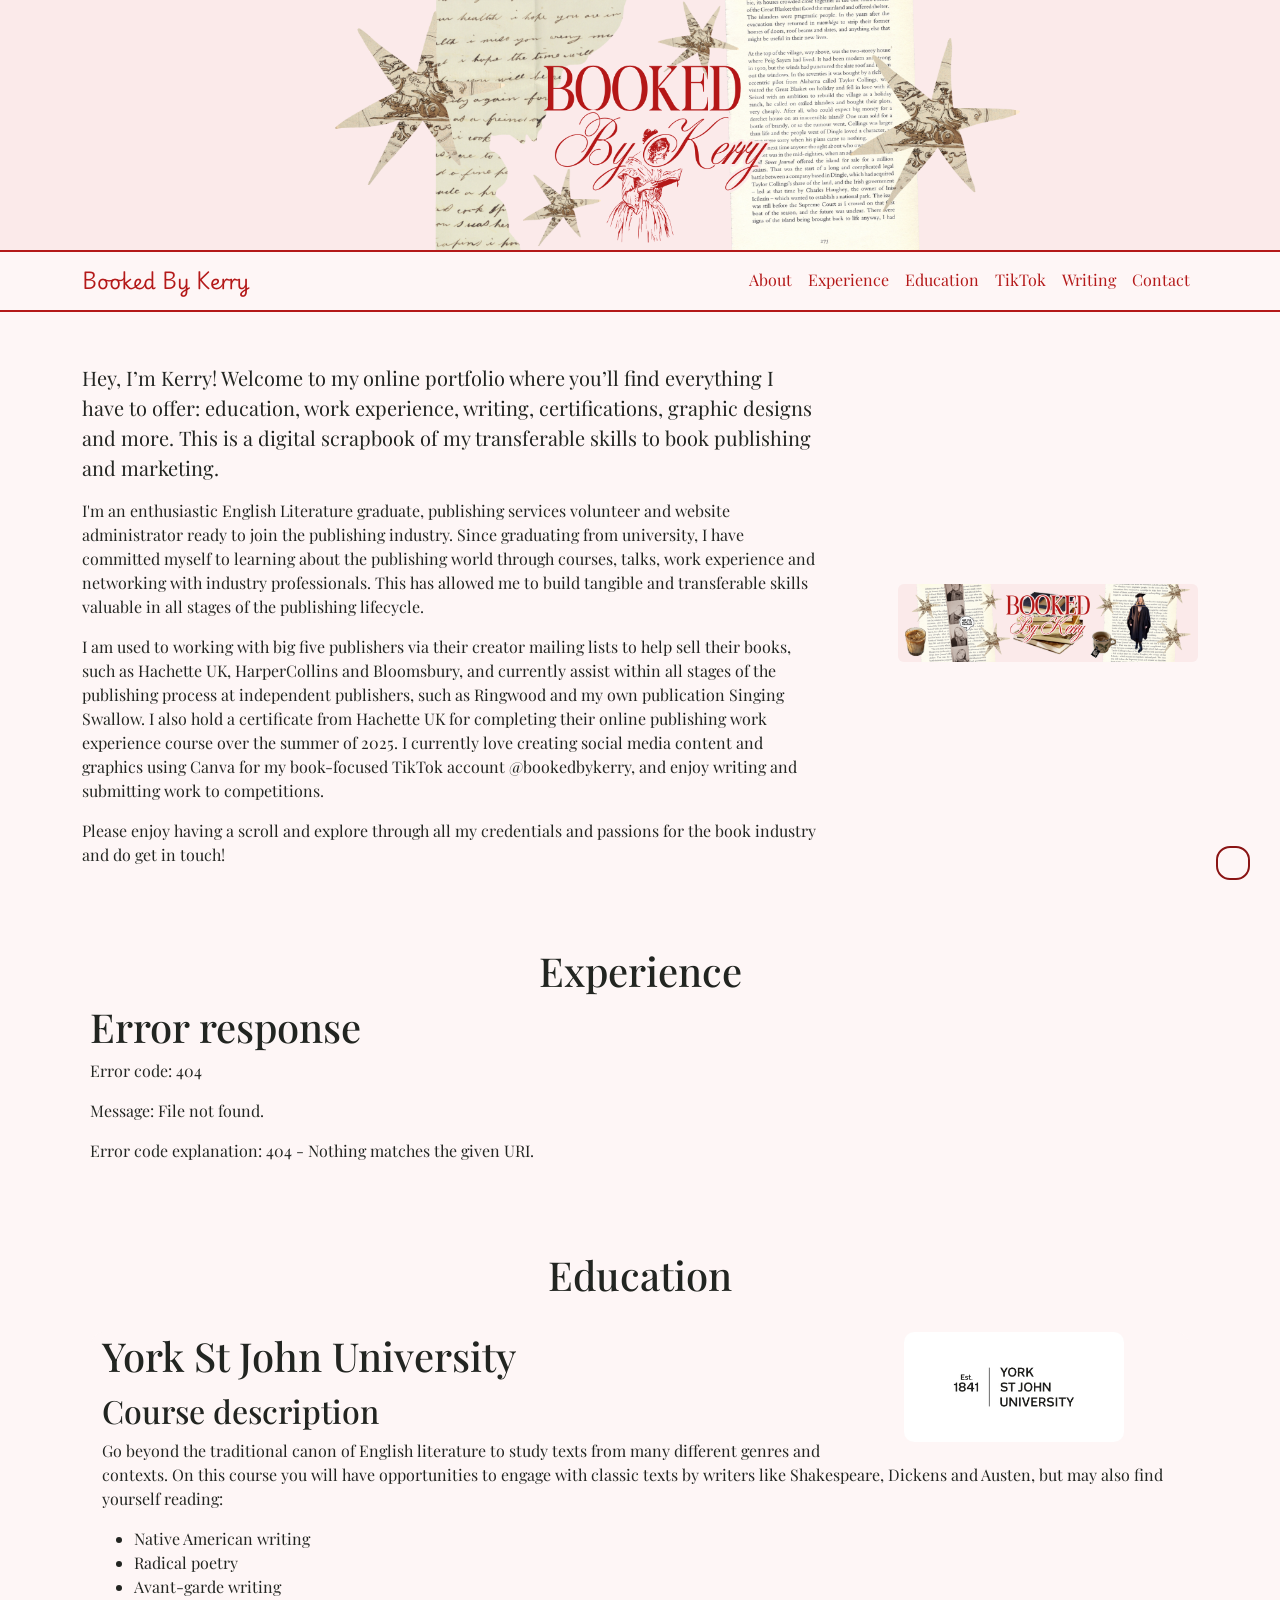
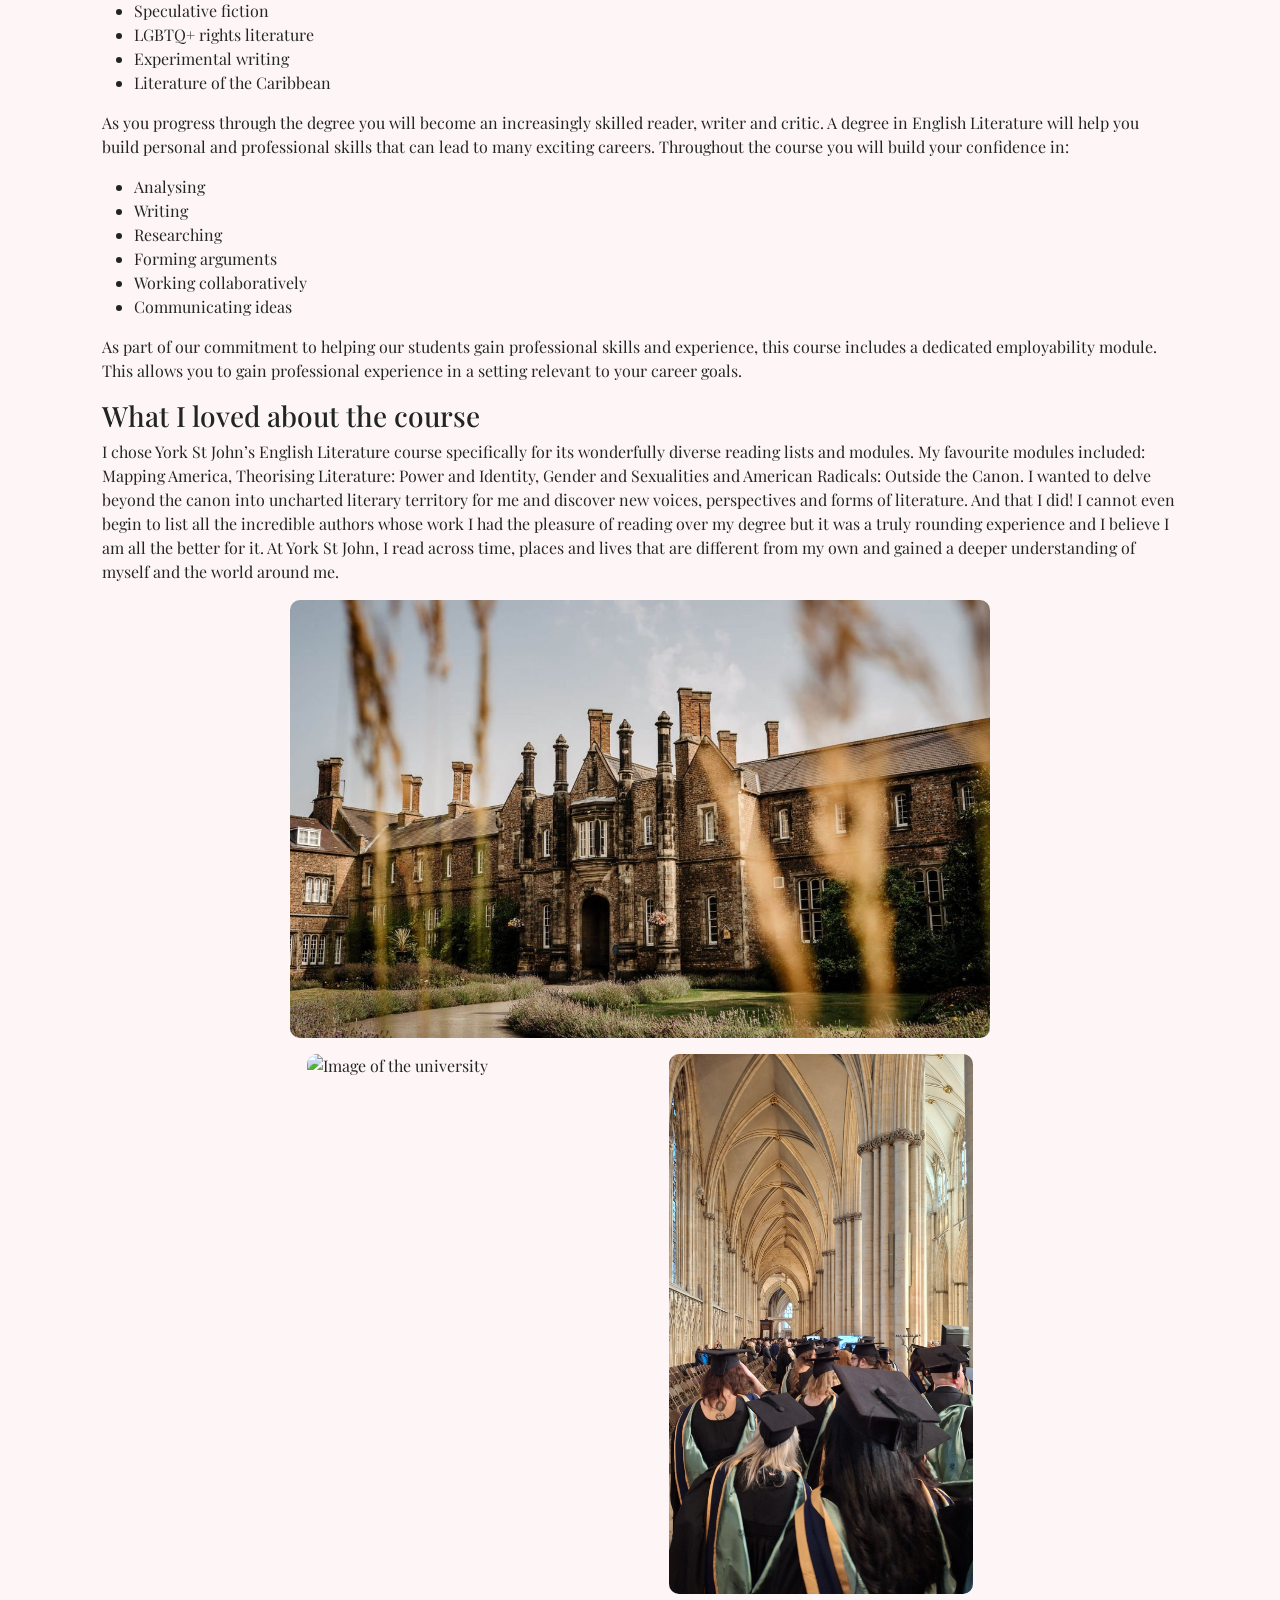
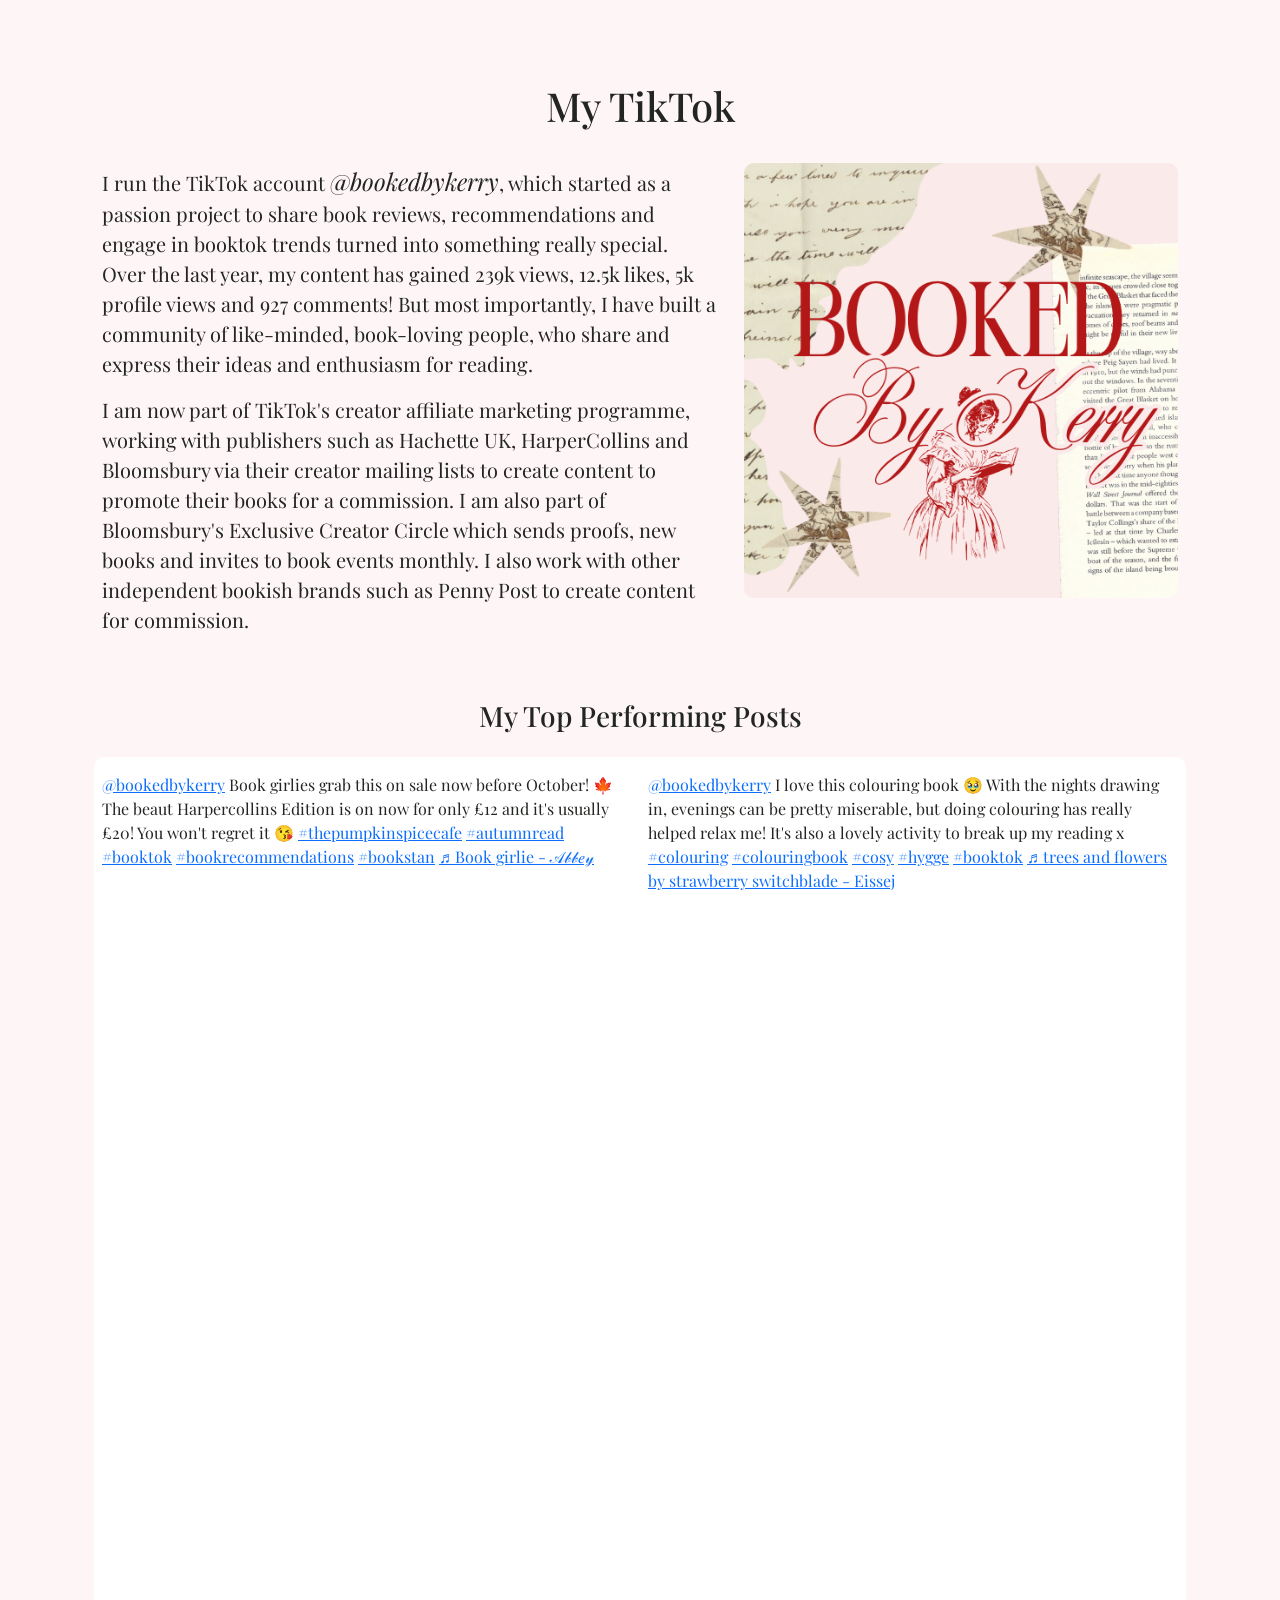
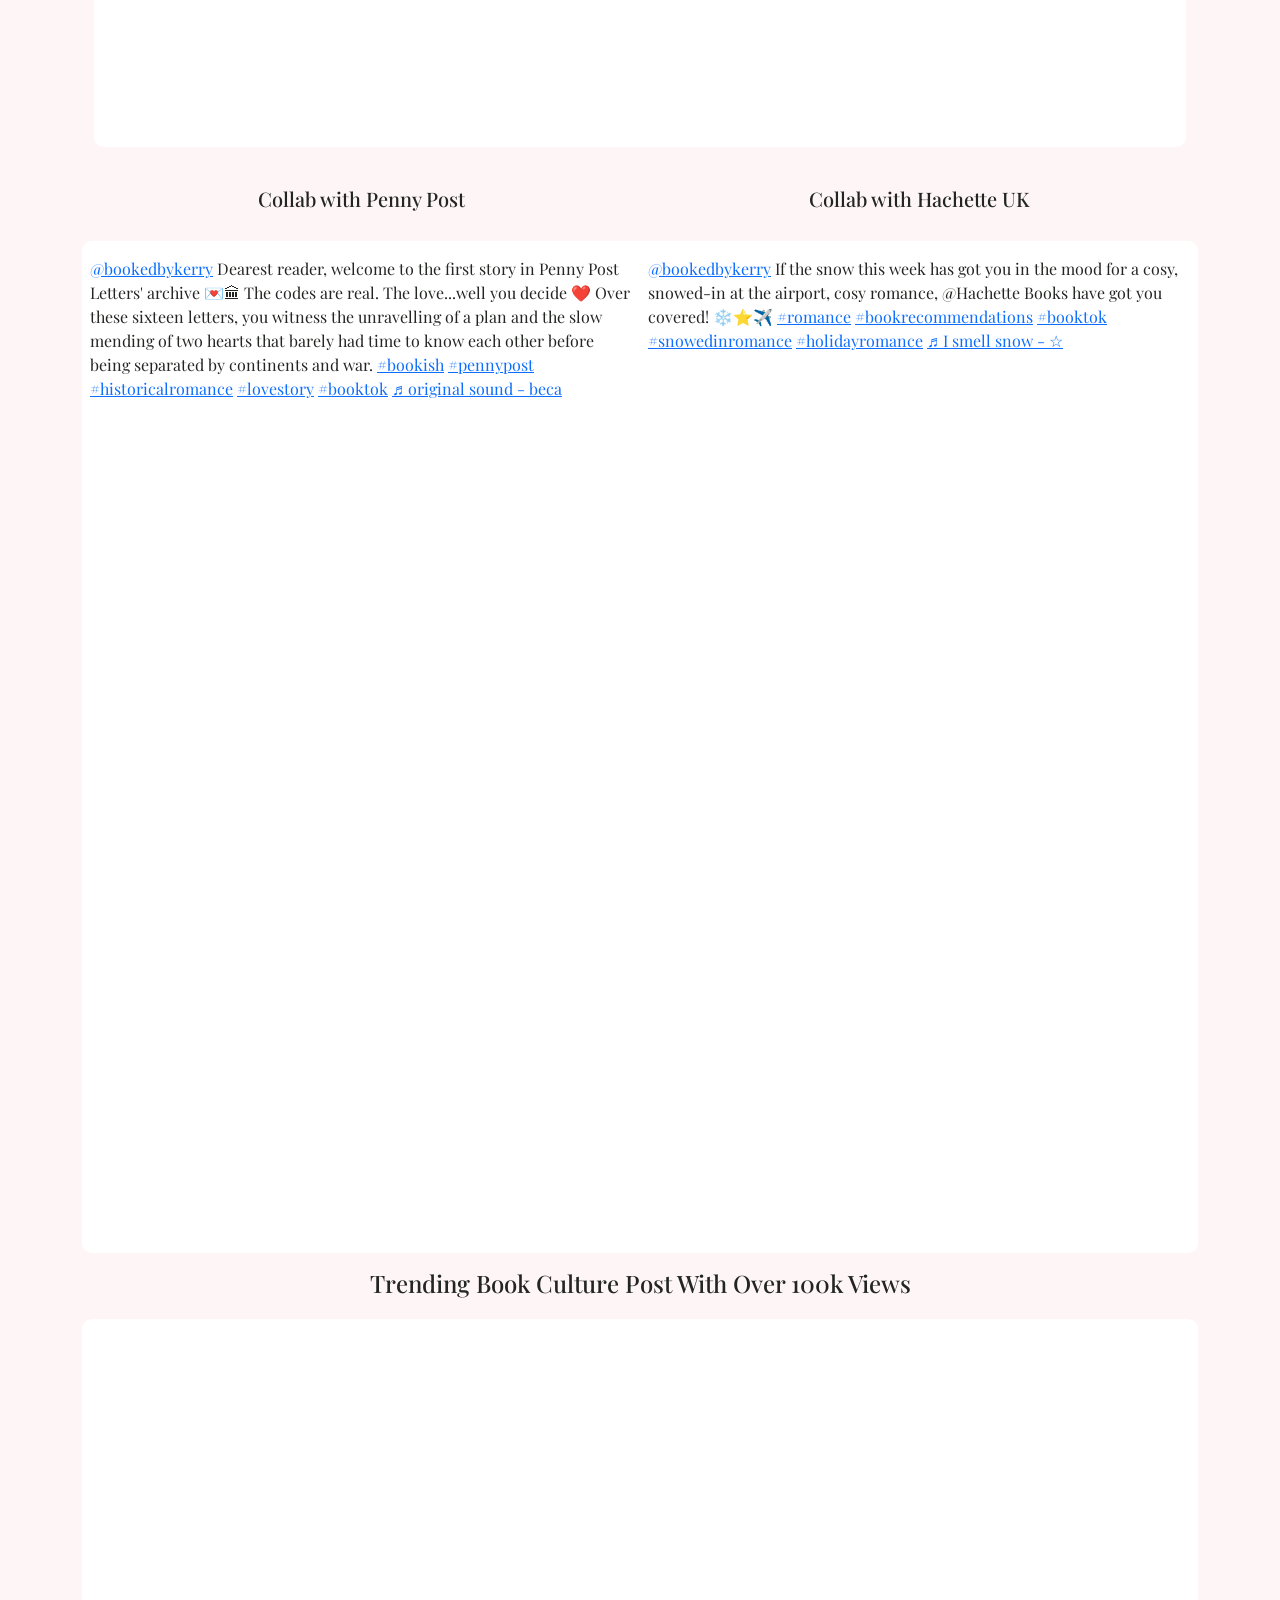
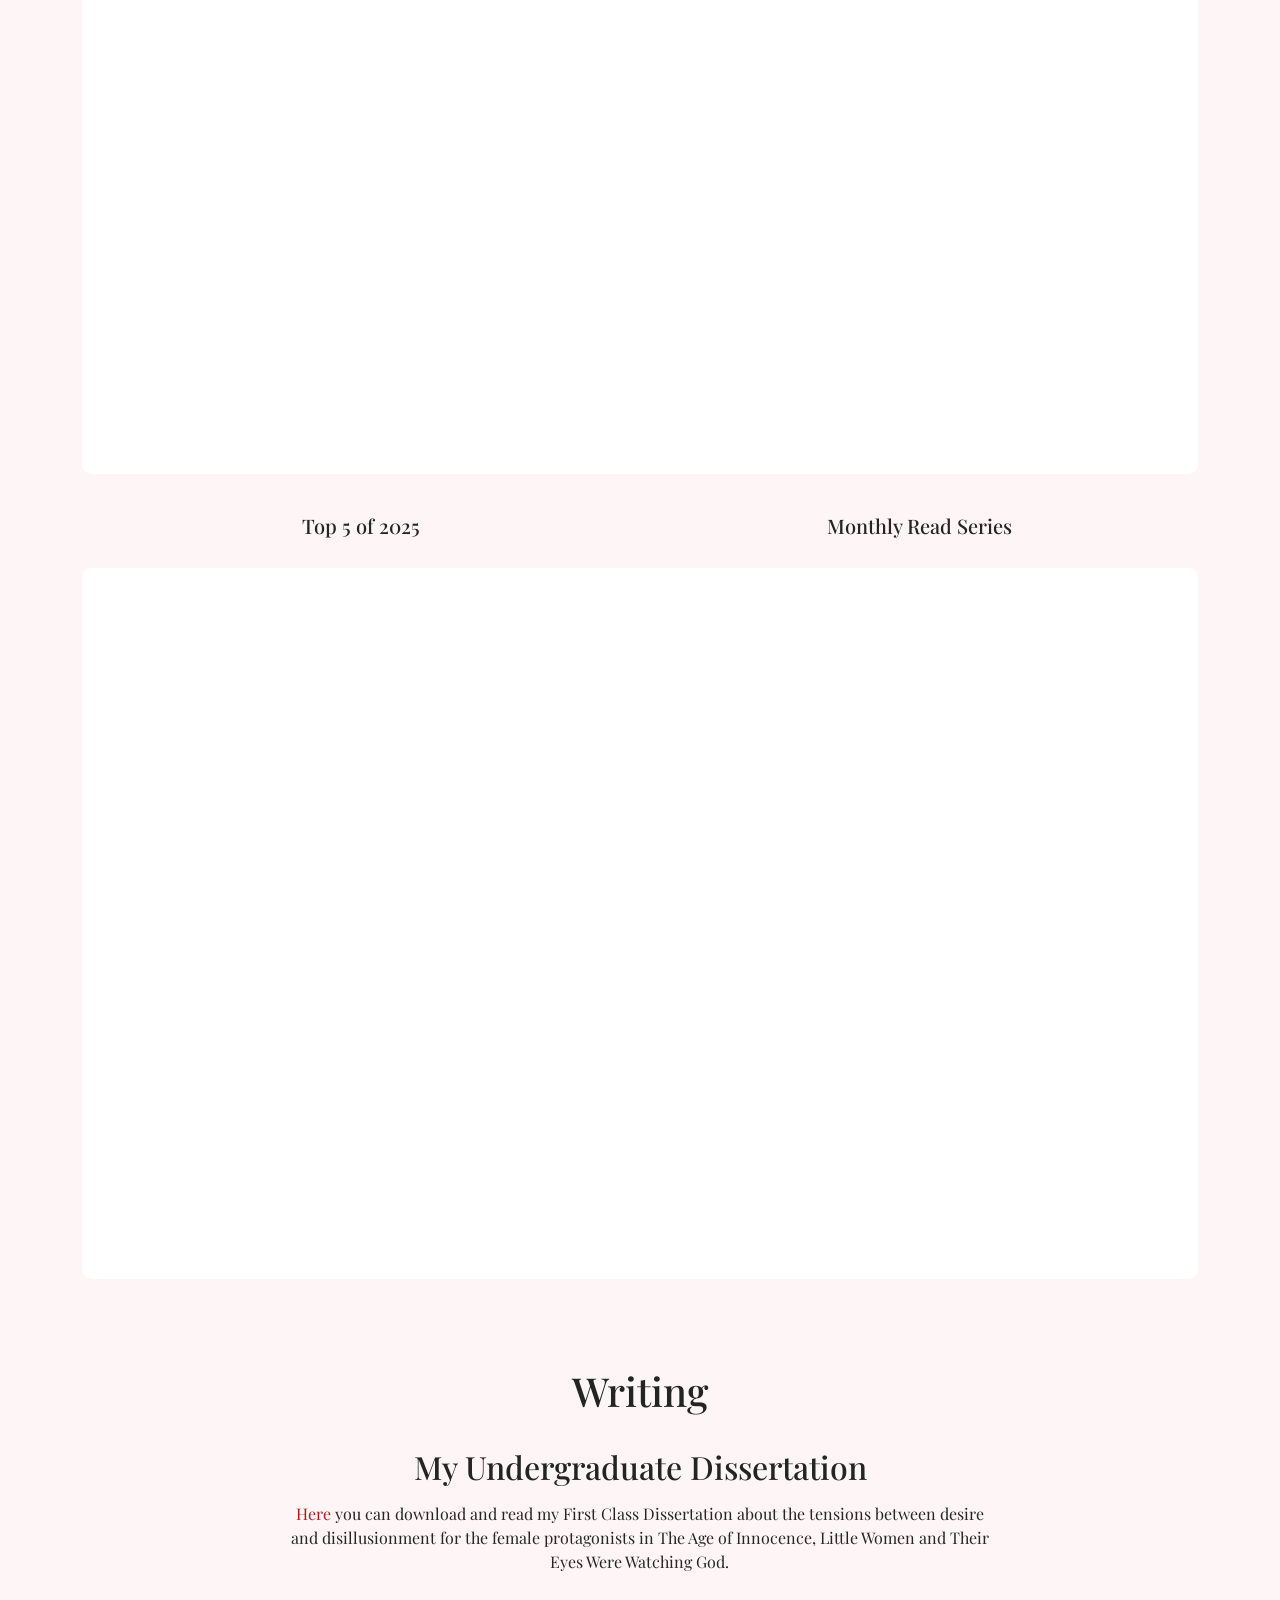
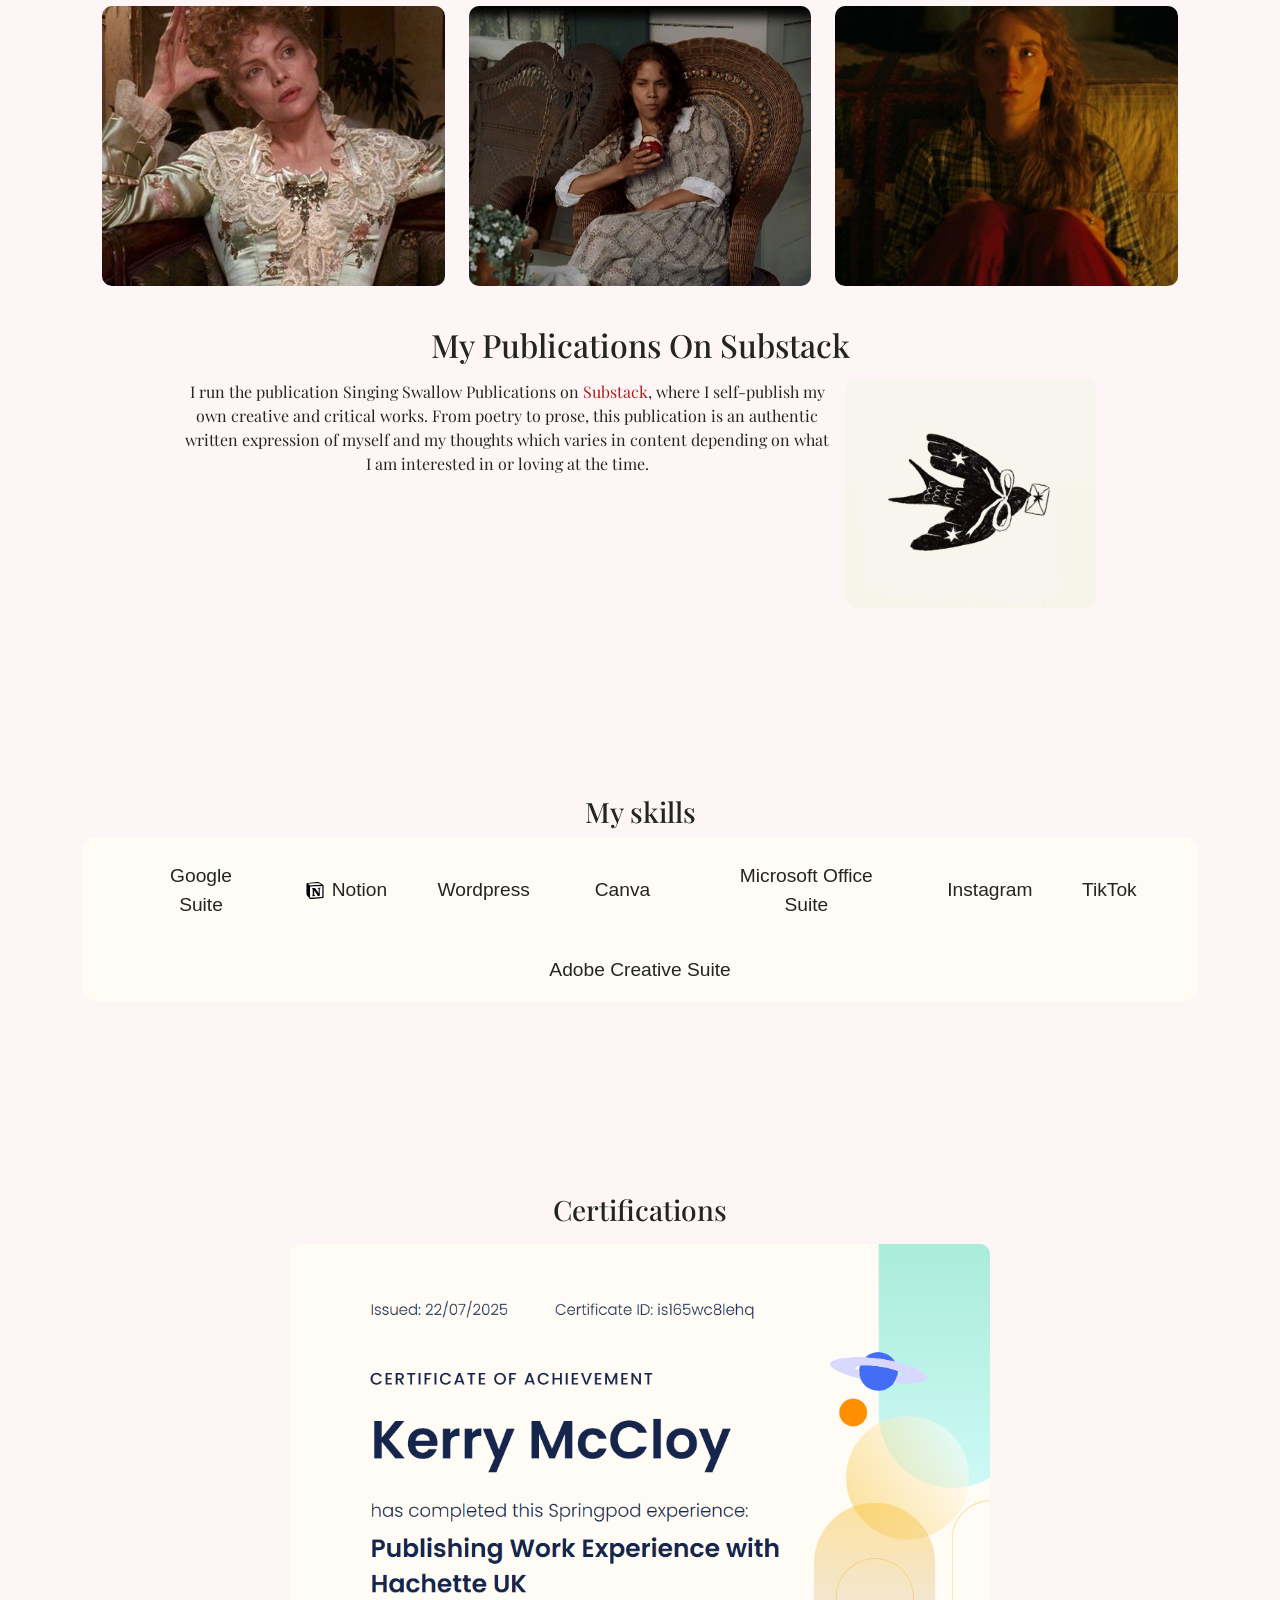
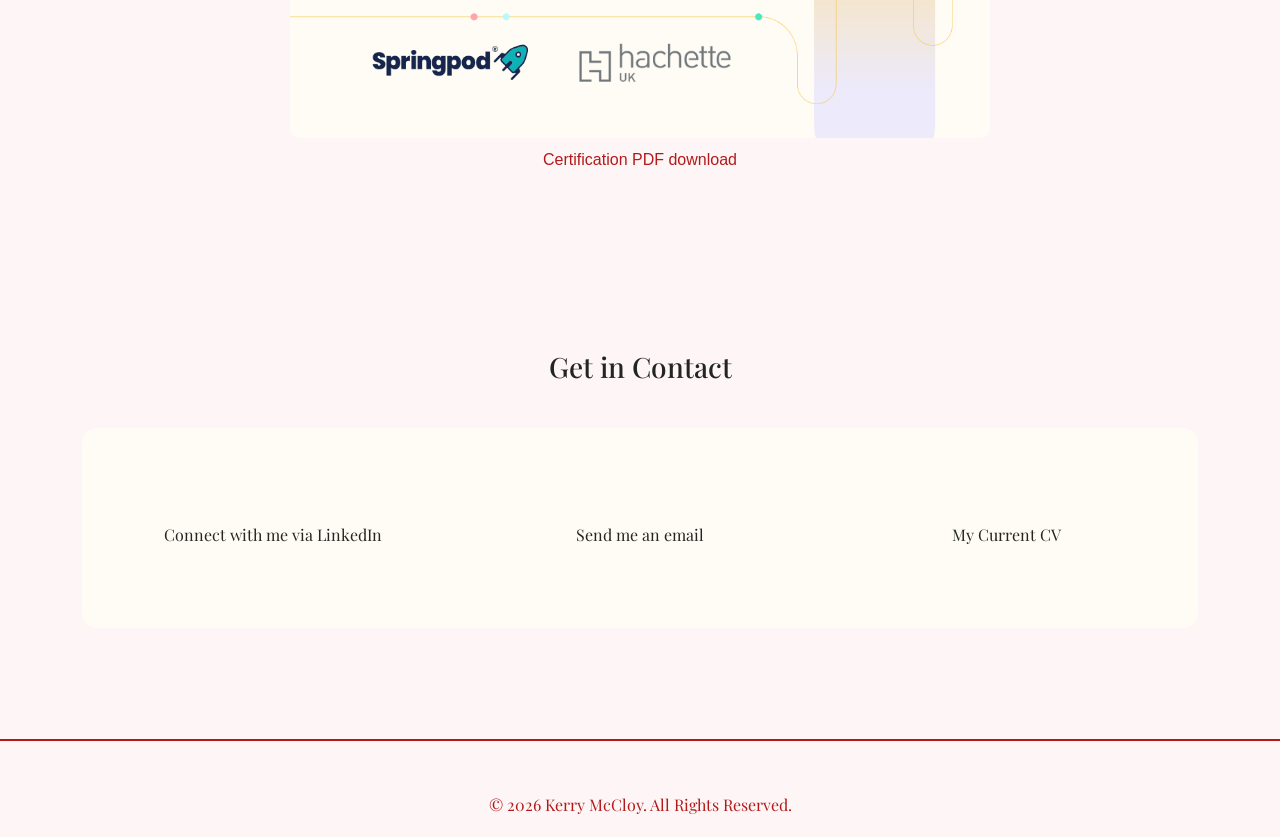
==== commit 6a04186c: "Adding new hero image" ====
--- a/public/main.html
+++ b/public/main.html
@@ -67,7 +67,7 @@
         <div class="row align-items-center">
             <!-- Image: shown above text on small screens, right on md+ -->
             <div class="col-12 col-md-4 text-center text-md-end order-1 order-md-2 mb-3 mb-md-0">
-                <img src="Media/profile_photo.png" alt="Profile" class="profile-image img-fluid rounded"
+                <img src="Media\New website banner.png" alt="Profile" class="profile-image img-fluid rounded"
                     style="max-width:300px;">
             </div>
 
--- a/public/stylesheet.css
+++ b/public/stylesheet.css
@@ -254,7 +254,6 @@
 }
 
 .project-container, .experience-container{
-    margin-top: 5% !important;
     padding: 20px;
     box-sizing: border-box;
 }
@@ -309,7 +308,7 @@
 }
 
 .education-container{
-  background-color: #fef6f6;
+  background-color: #fef6f6 !important;
   border-radius: 15px;
 }
 
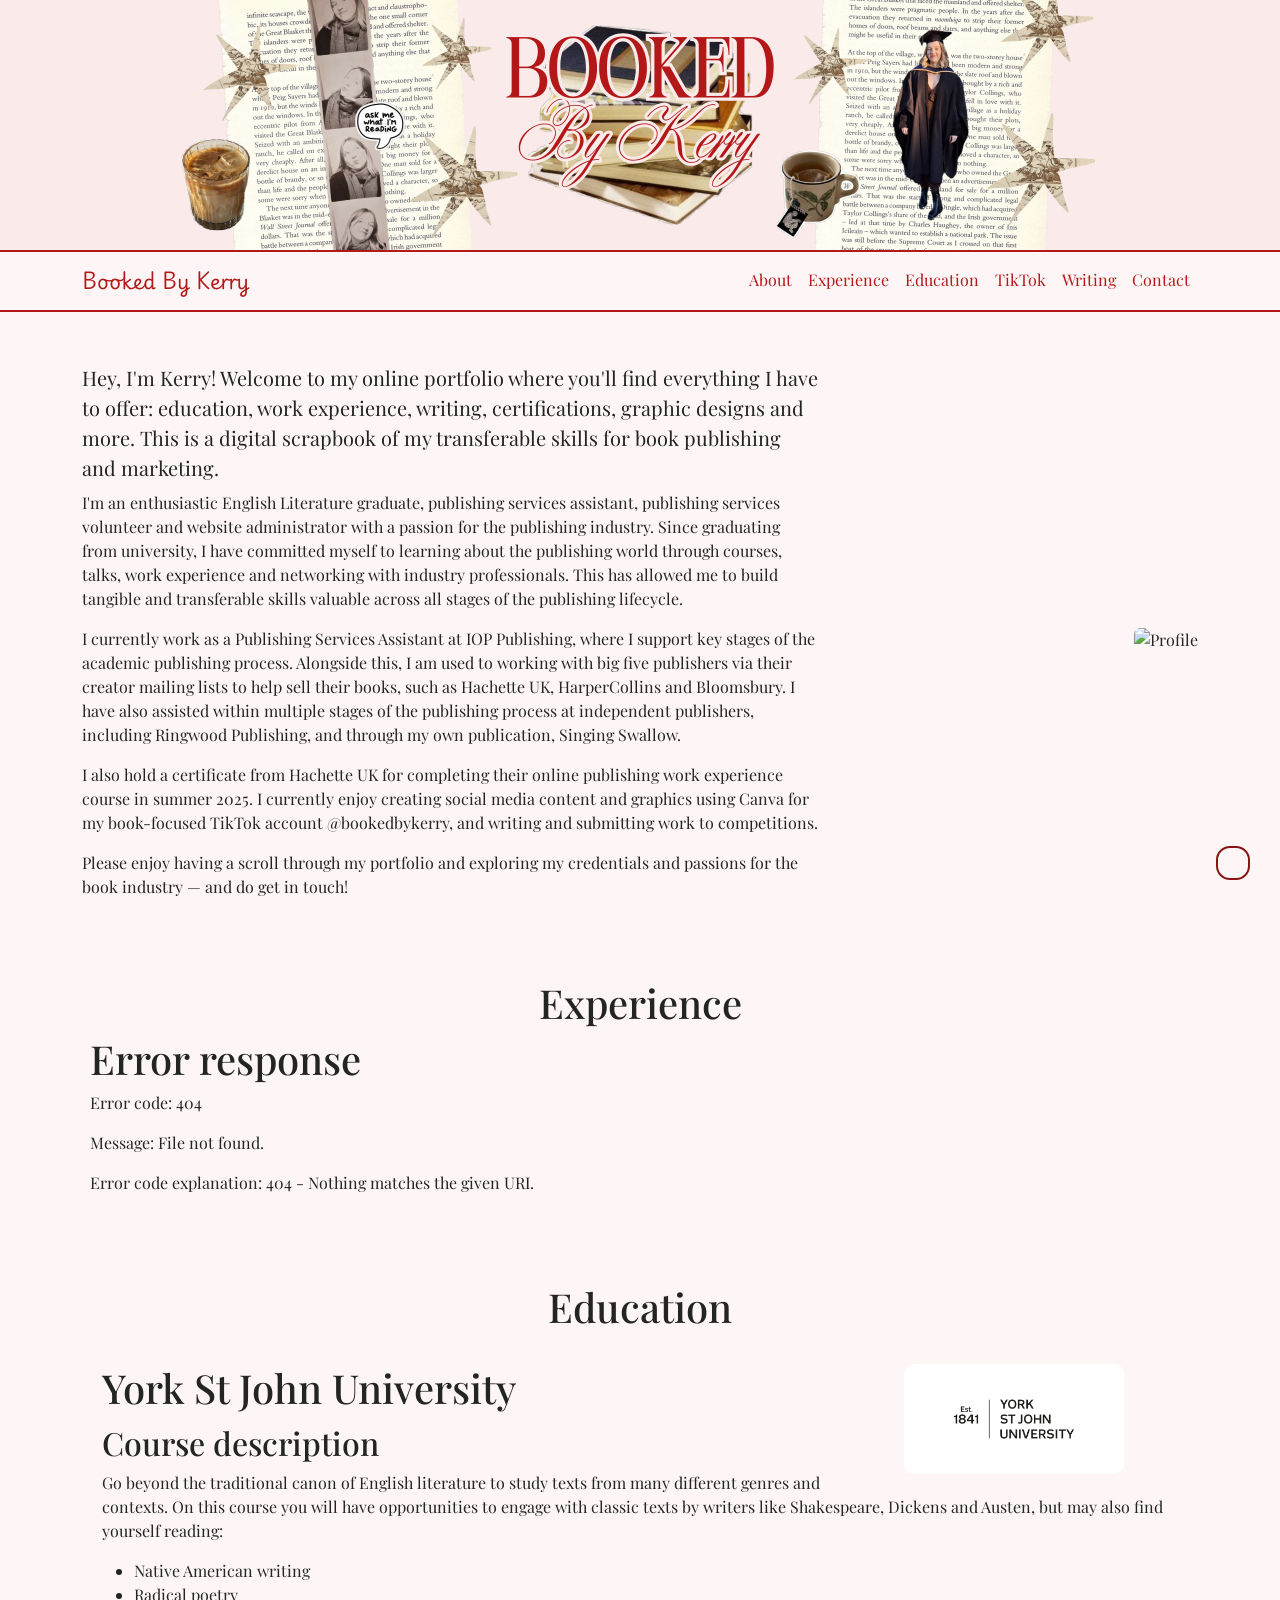
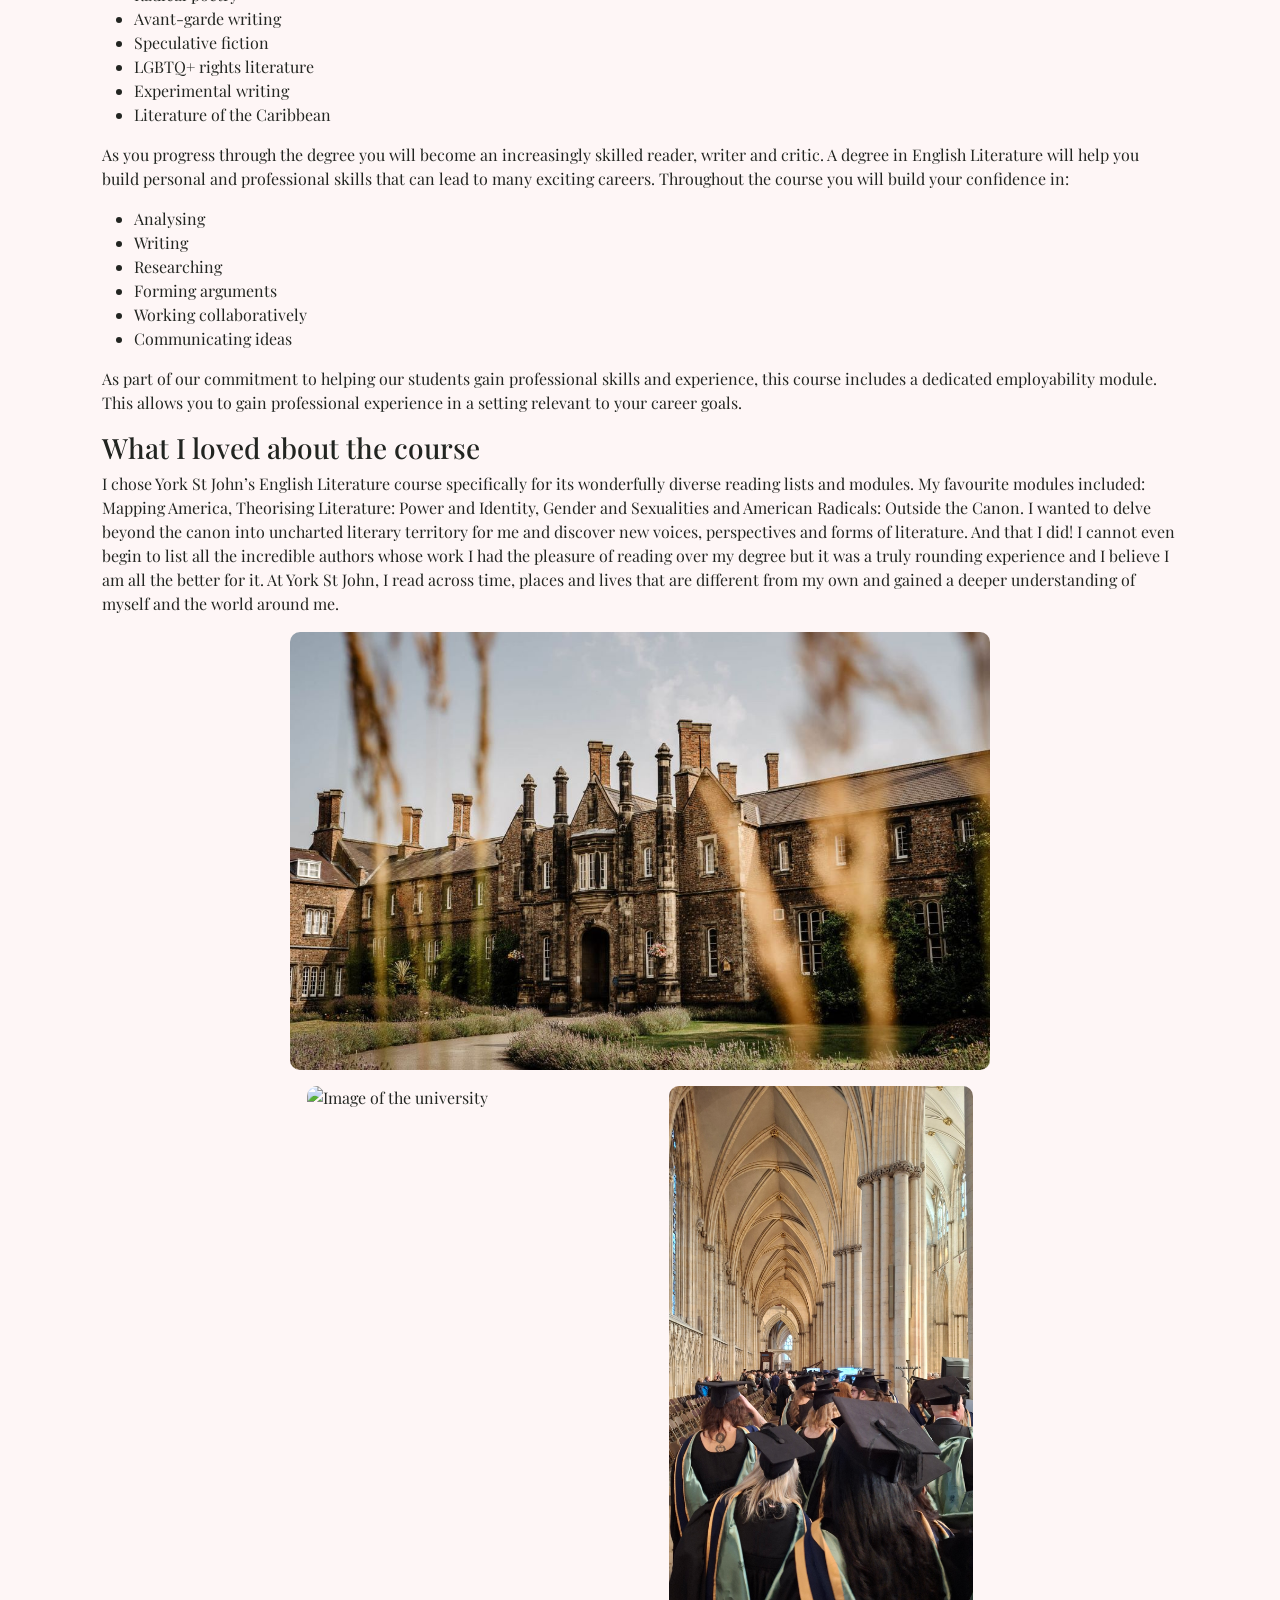
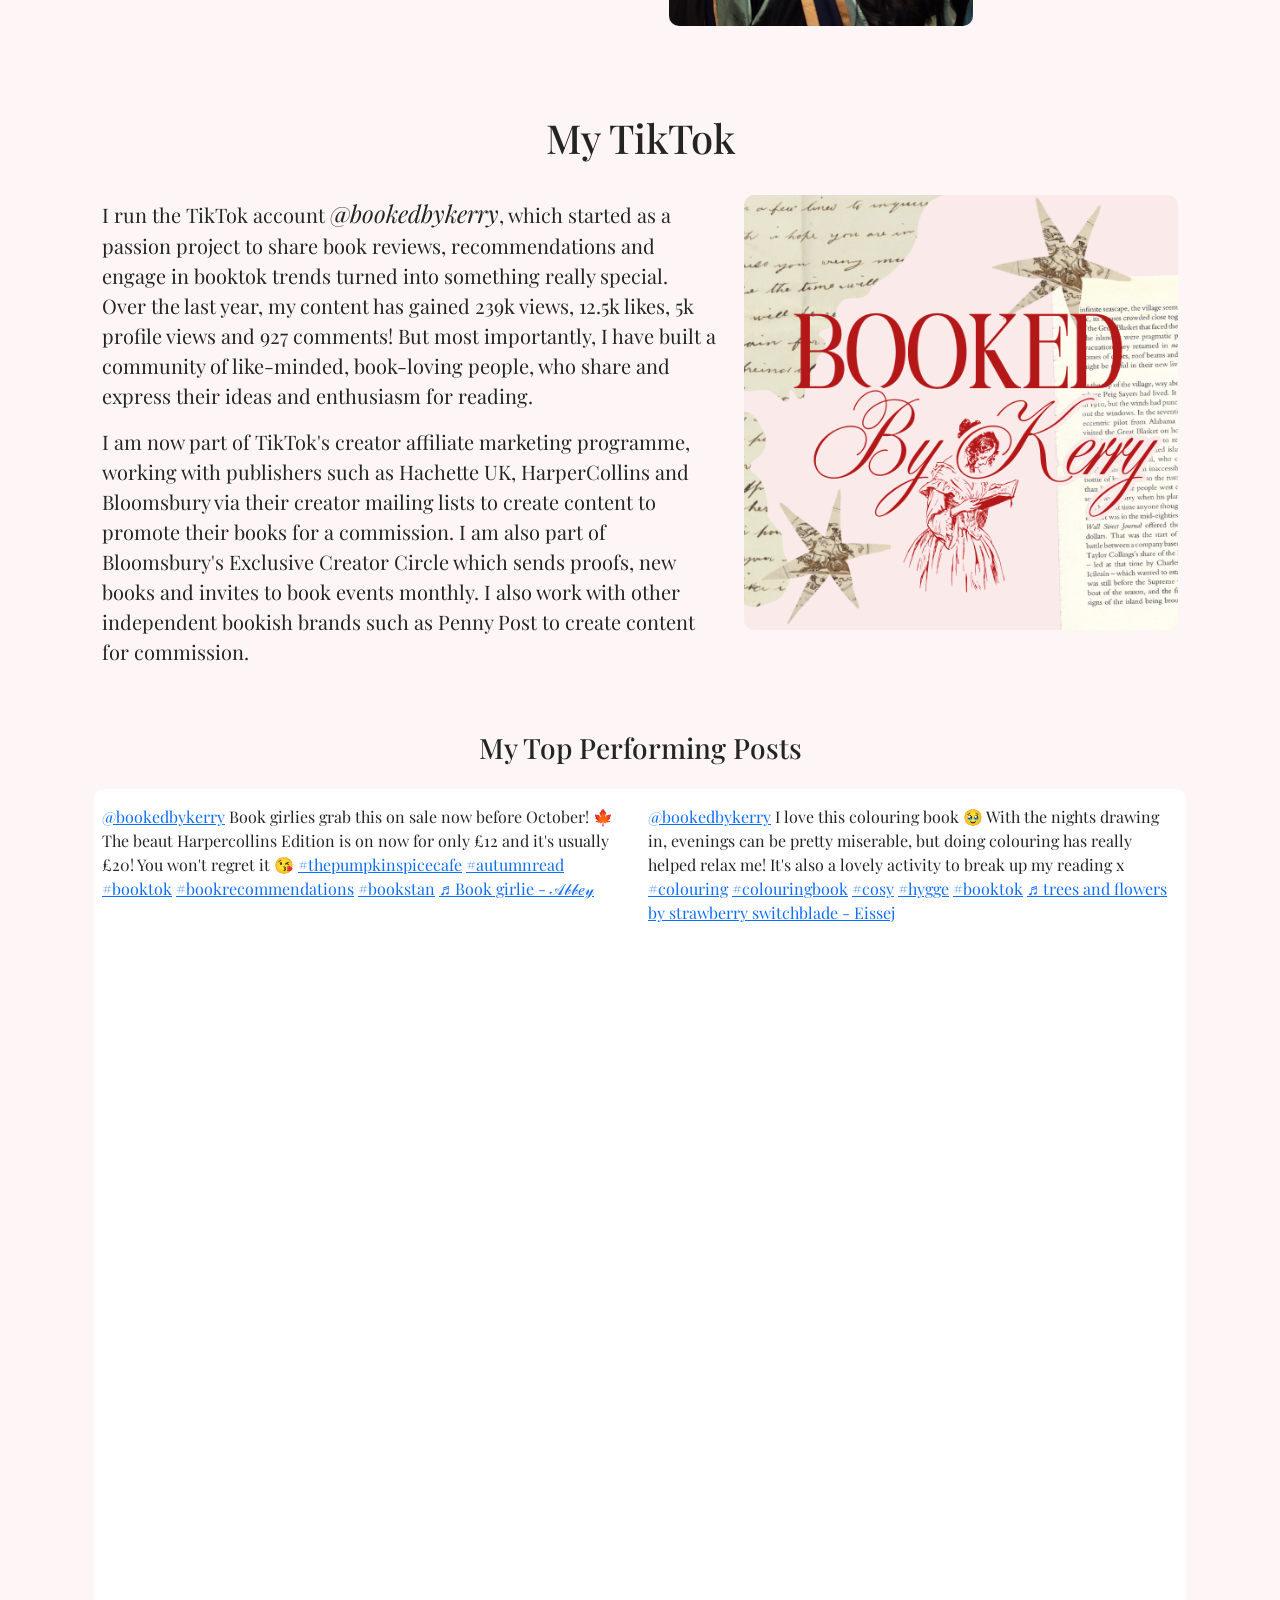
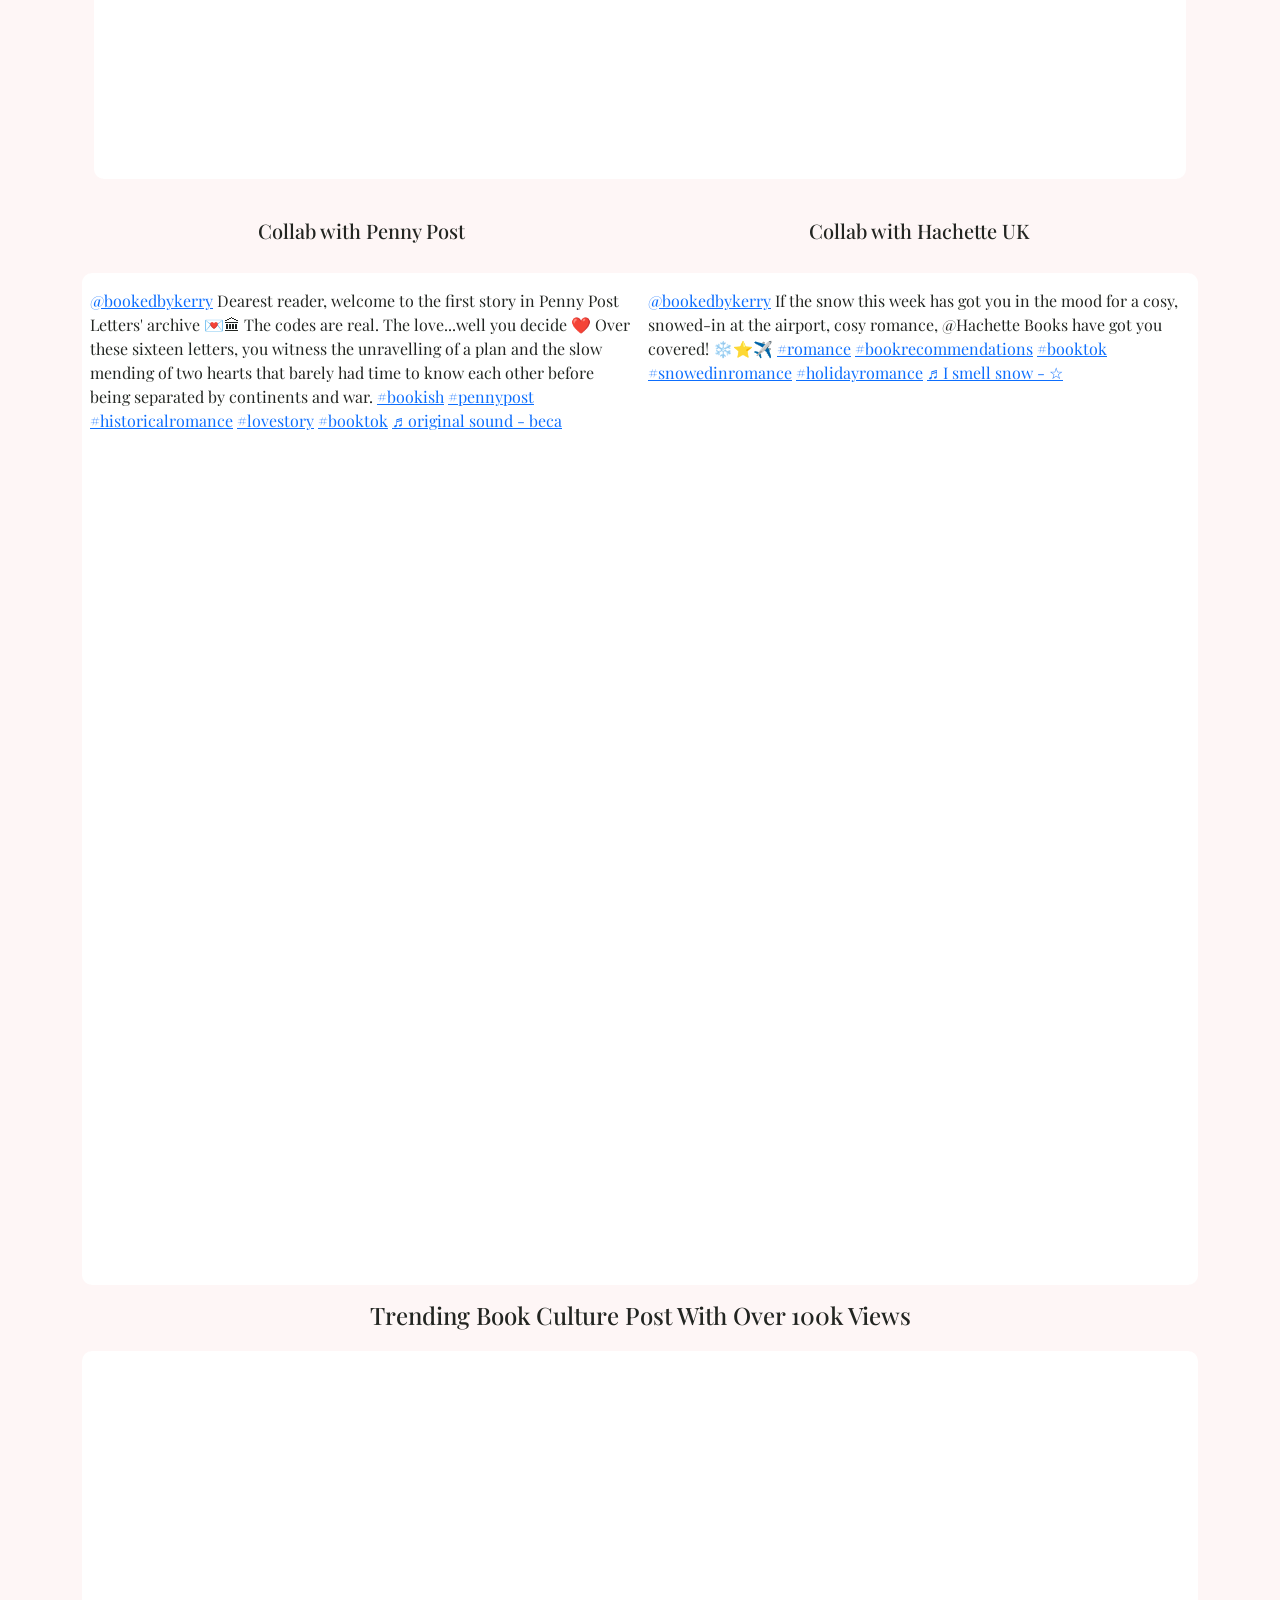
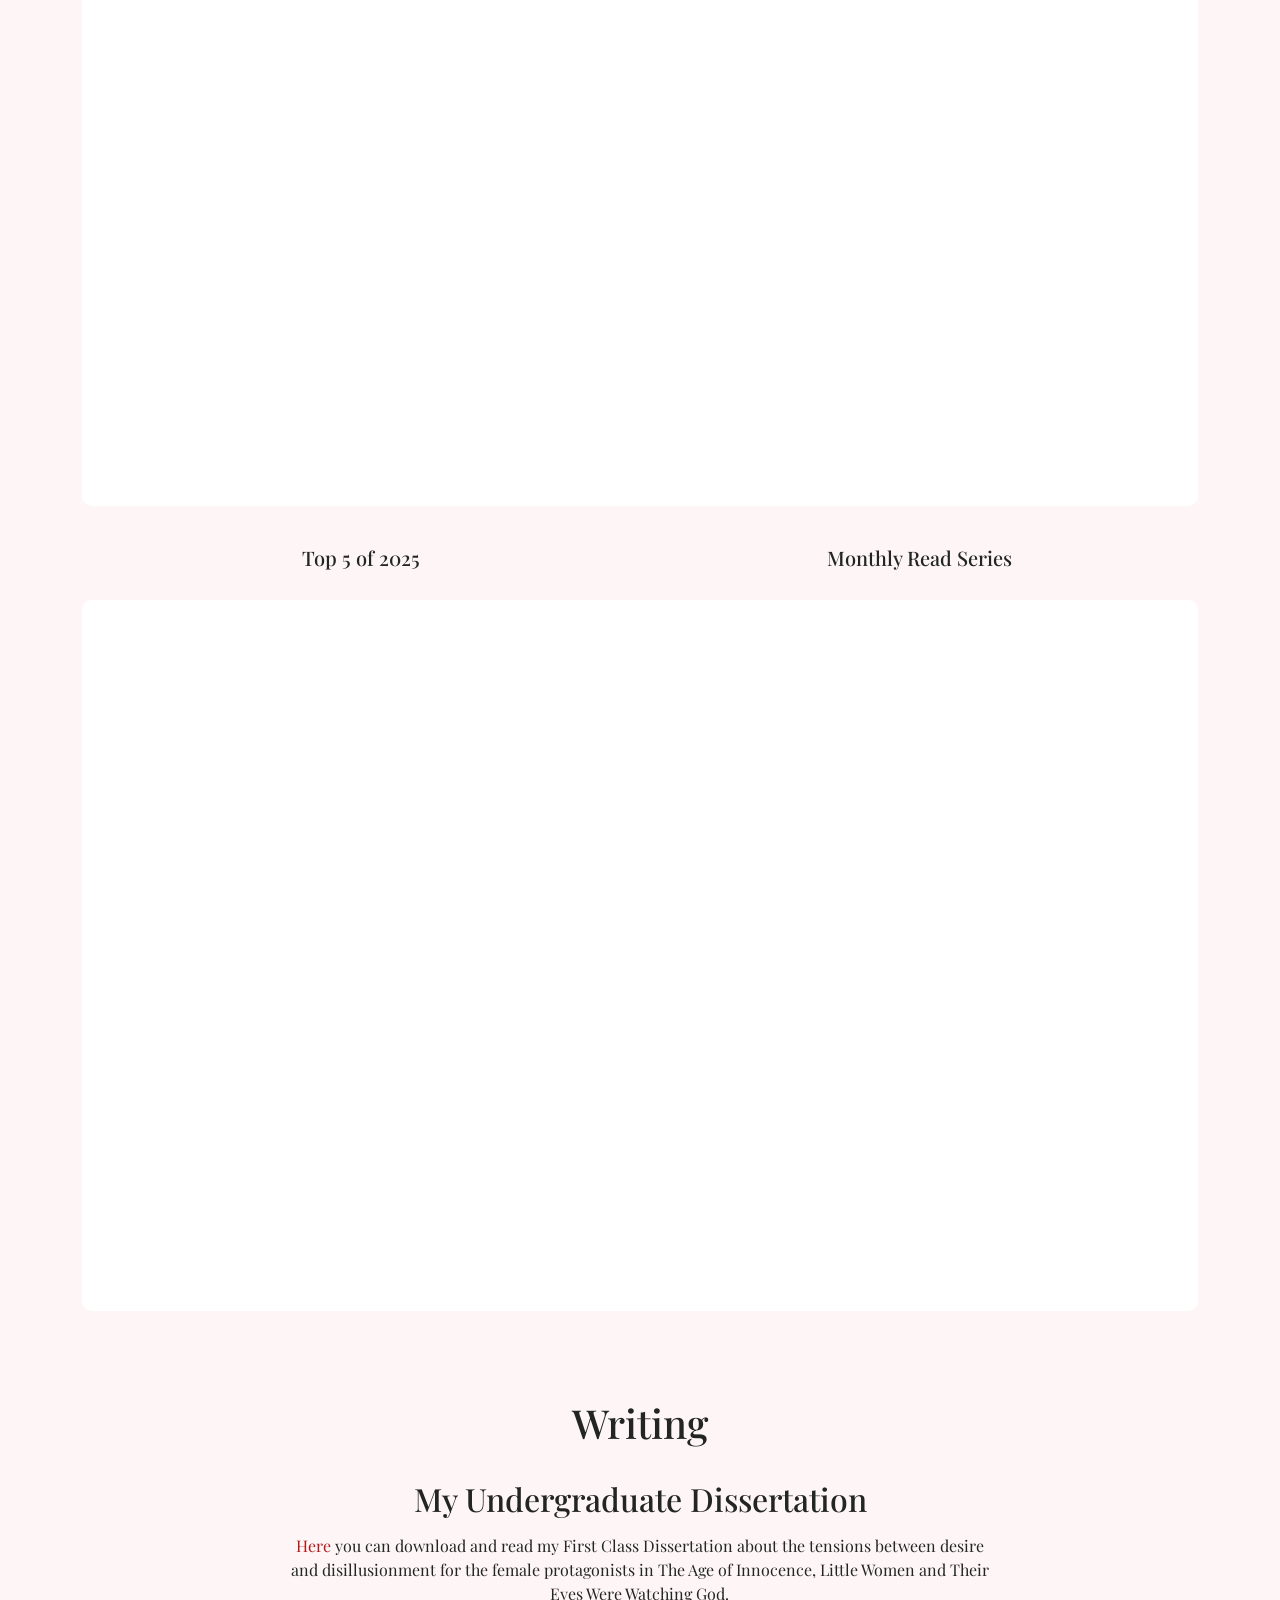
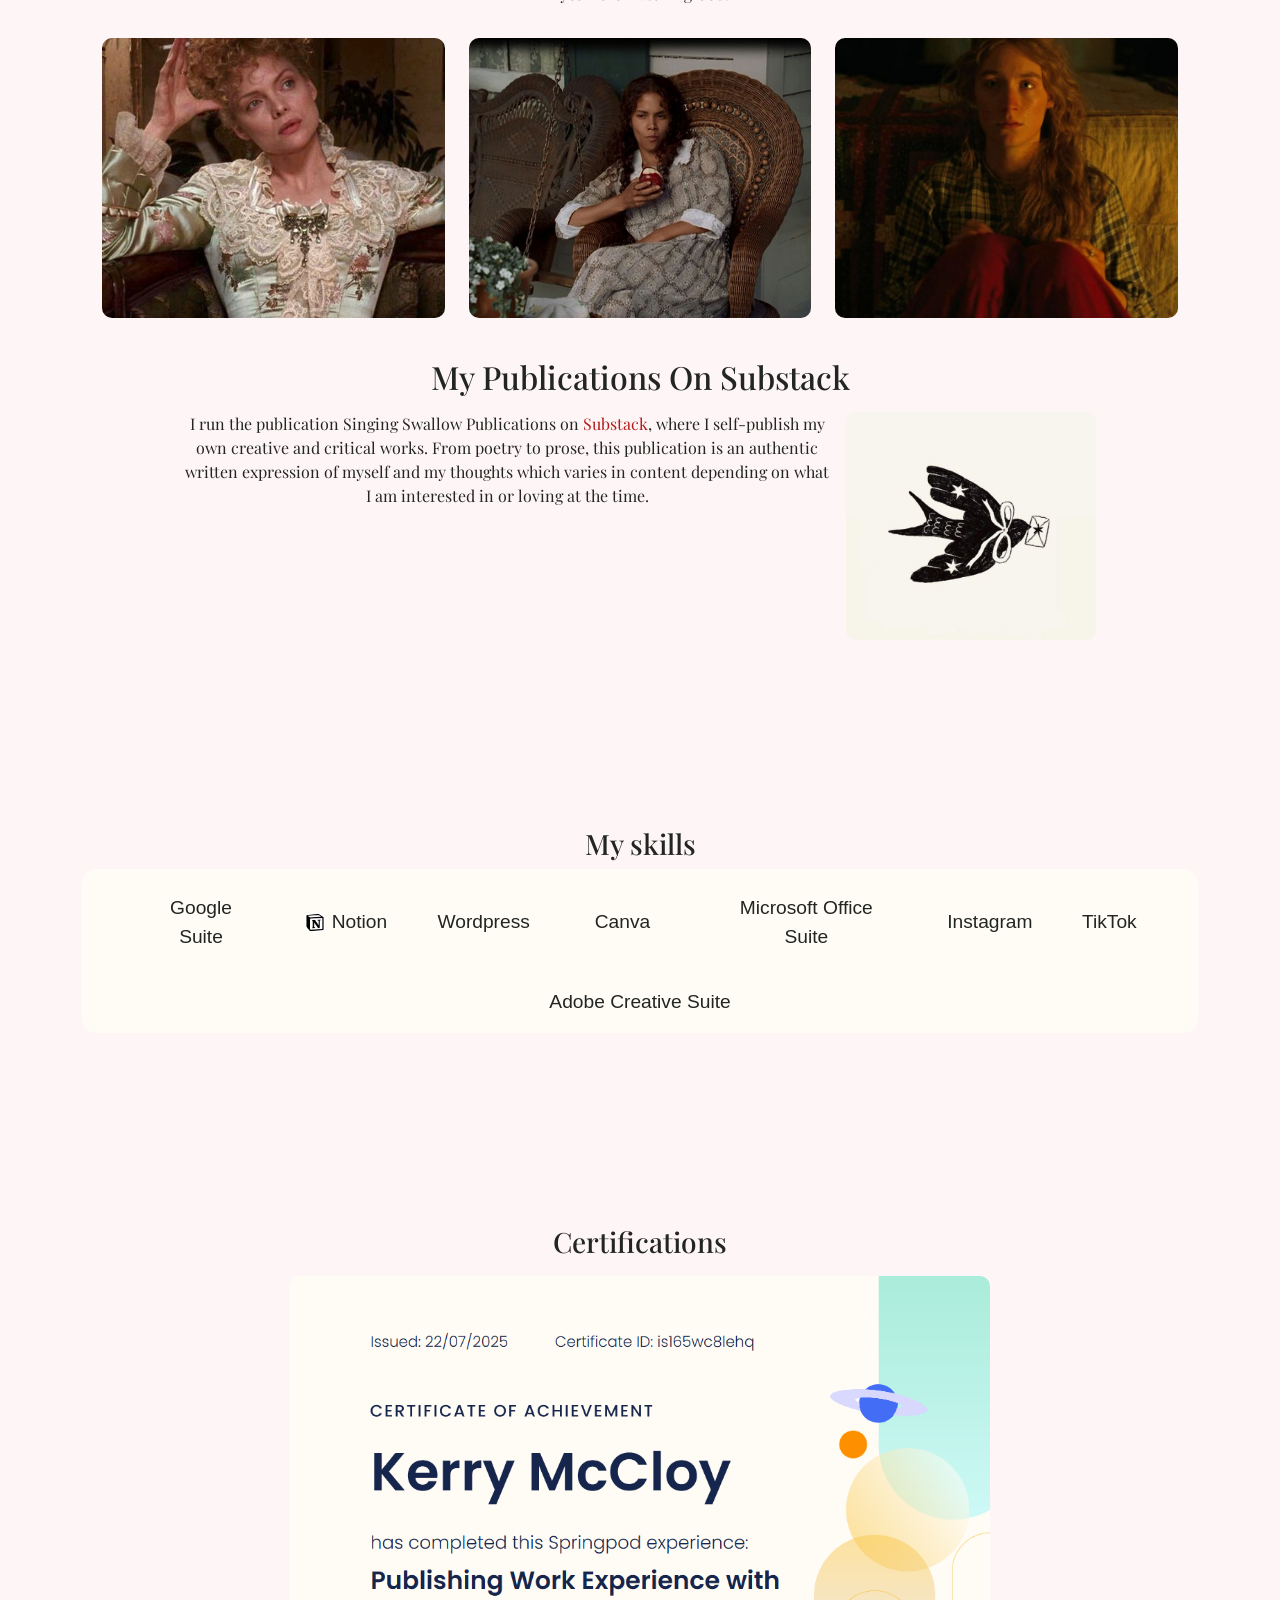
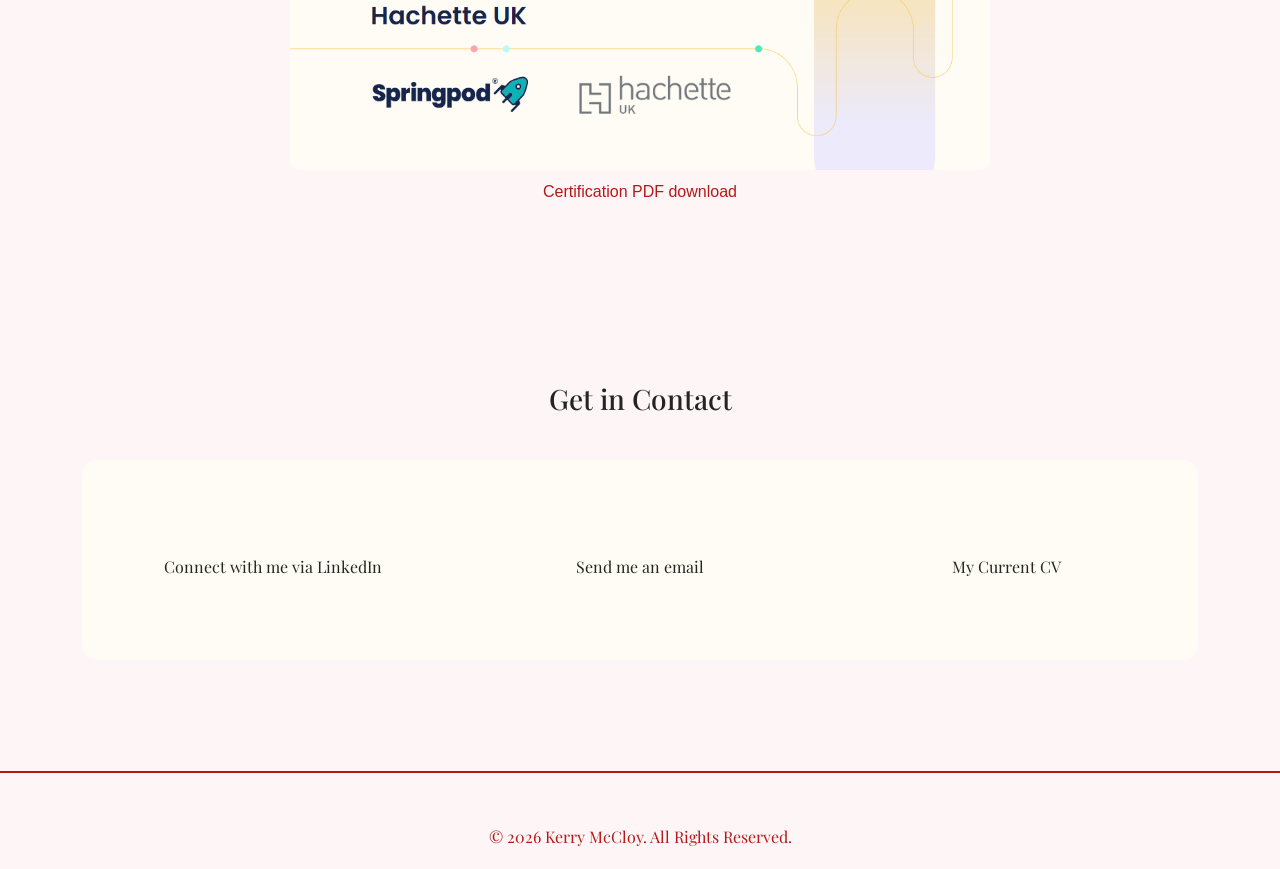
==== commit 8fcc5b75: "fixing new image path for banner" ====
--- a/public/main.html
+++ b/public/main.html
@@ -54,7 +54,8 @@
 
 <body>
     <div class="text-center w-100">
-        <img src="Media/navbar_banner.png" alt="Banner of Booked by Kerry logo" class="header-image" style="max-height: 250px; width: 100%; object-fit: contain;">
+        <img src="Media\New website banner.png" alt="Banner of Booked by Kerry logo" class="header-image"
+            style="max-height: 250px; width: 100%; object-fit: contain;">
     </div>
 
     <!-- Where the hnavbar is injected in -->
@@ -67,39 +68,45 @@
         <div class="row align-items-center">
             <!-- Image: shown above text on small screens, right on md+ -->
             <div class="col-12 col-md-4 text-center text-md-end order-1 order-md-2 mb-3 mb-md-0">
-                <img src="Media\New website banner.png" alt="Profile" class="profile-image img-fluid rounded"
+                <img src="Media/profile_photo.png" alt="Profile" class="profile-image img-fluid rounded"
                     style="max-width:300px;">
             </div>
 
             <!-- Text content: full width on small, left on md+ -->
             <div class="col-12 col-md-8 order-2 order-md-1">
                 <p class="lead mb-2">
-                    Hey, I’m Kerry! Welcome to my online portfolio where you’ll find everything I have to offer:
+                    Hey, I'm Kerry! Welcome to my online portfolio where you'll find everything I have to offer:
                     education, work experience, writing, certifications, graphic designs and more. This is a digital
-                    scrapbook of my transferable skills to book publishing and marketing.
+                    scrapbook of my transferable skills for book publishing and marketing.
                 </p>
 
                 <!-- Extra content collapses on small screens, always shown on md+ -->
                 <div class="d-md-block">
-                    <p class="mb-3"></p>
-                    I'm an enthusiastic English Literature graduate, publishing services volunteer and website
-                    administrator ready to join the publishing industry. Since graduating from university, I have
-                    committed myself to learning about the publishing world through courses, talks, work experience
-                    and networking with industry professionals. This has allowed me to build tangible and
-                    transferable skills valuable in all stages of the publishing lifecycle.
-                    </p>
-                    <p class="mb-3"></p>
-                    I am used to working with big five publishers via their creator mailing lists to help sell their
-                    books, such as Hachette UK, HarperCollins and Bloomsbury, and currently assist within all stages
-                    of the publishing process at independent publishers, such as Ringwood and my own publication
-                    Singing Swallow. I also hold a certificate from Hachette UK for completing their online
-                    publishing work experience course over the summer of 2025. I currently love creating social
-                    media content and graphics using Canva for my book-focused TikTok account @bookedbykerry, and
-                    enjoy writing and submitting work to competitions.
-                    </p>
-                    <p class="mb-3"></p>
-                    Please enjoy having a scroll and explore through all my credentials and passions for the book
-                    industry and do get in touch!
+                    <p class="mb-3">
+                        I'm an enthusiastic English Literature graduate, publishing services assistant, publishing
+                        services volunteer and website administrator with a passion for the publishing industry. Since
+                        graduating from university, I have committed myself to learning about the publishing world
+                        through courses, talks, work experience and networking with industry professionals. This has
+                        allowed me to build tangible and transferable skills valuable across all stages of the
+                        publishing lifecycle.
+                    </p>
+                    <p class="mb-3">
+                        I currently work as a Publishing Services Assistant at IOP Publishing, where I support key
+                        stages of the academic publishing process. Alongside this, I am used to working with big five
+                        publishers via their creator mailing lists to help sell their books, such as Hachette UK,
+                        HarperCollins and Bloomsbury. I have also assisted within multiple stages of the publishing
+                        process at independent publishers, including Ringwood Publishing, and through my own
+                        publication, Singing Swallow.
+                    </p>
+                    <p class="mb-3">
+                        I also hold a certificate from Hachette UK for completing their online publishing work
+                        experience course in summer 2025. I currently enjoy creating social media content and graphics
+                        using Canva for my book-focused TikTok account @bookedbykerry, and writing and submitting work
+                        to competitions.
+                    </p>
+                    <p class="mb-3">
+                        Please enjoy having a scroll through my portfolio and exploring my credentials and passions for
+                        the book industry — and do get in touch!
                     </p>
                 </div>
             </div>
